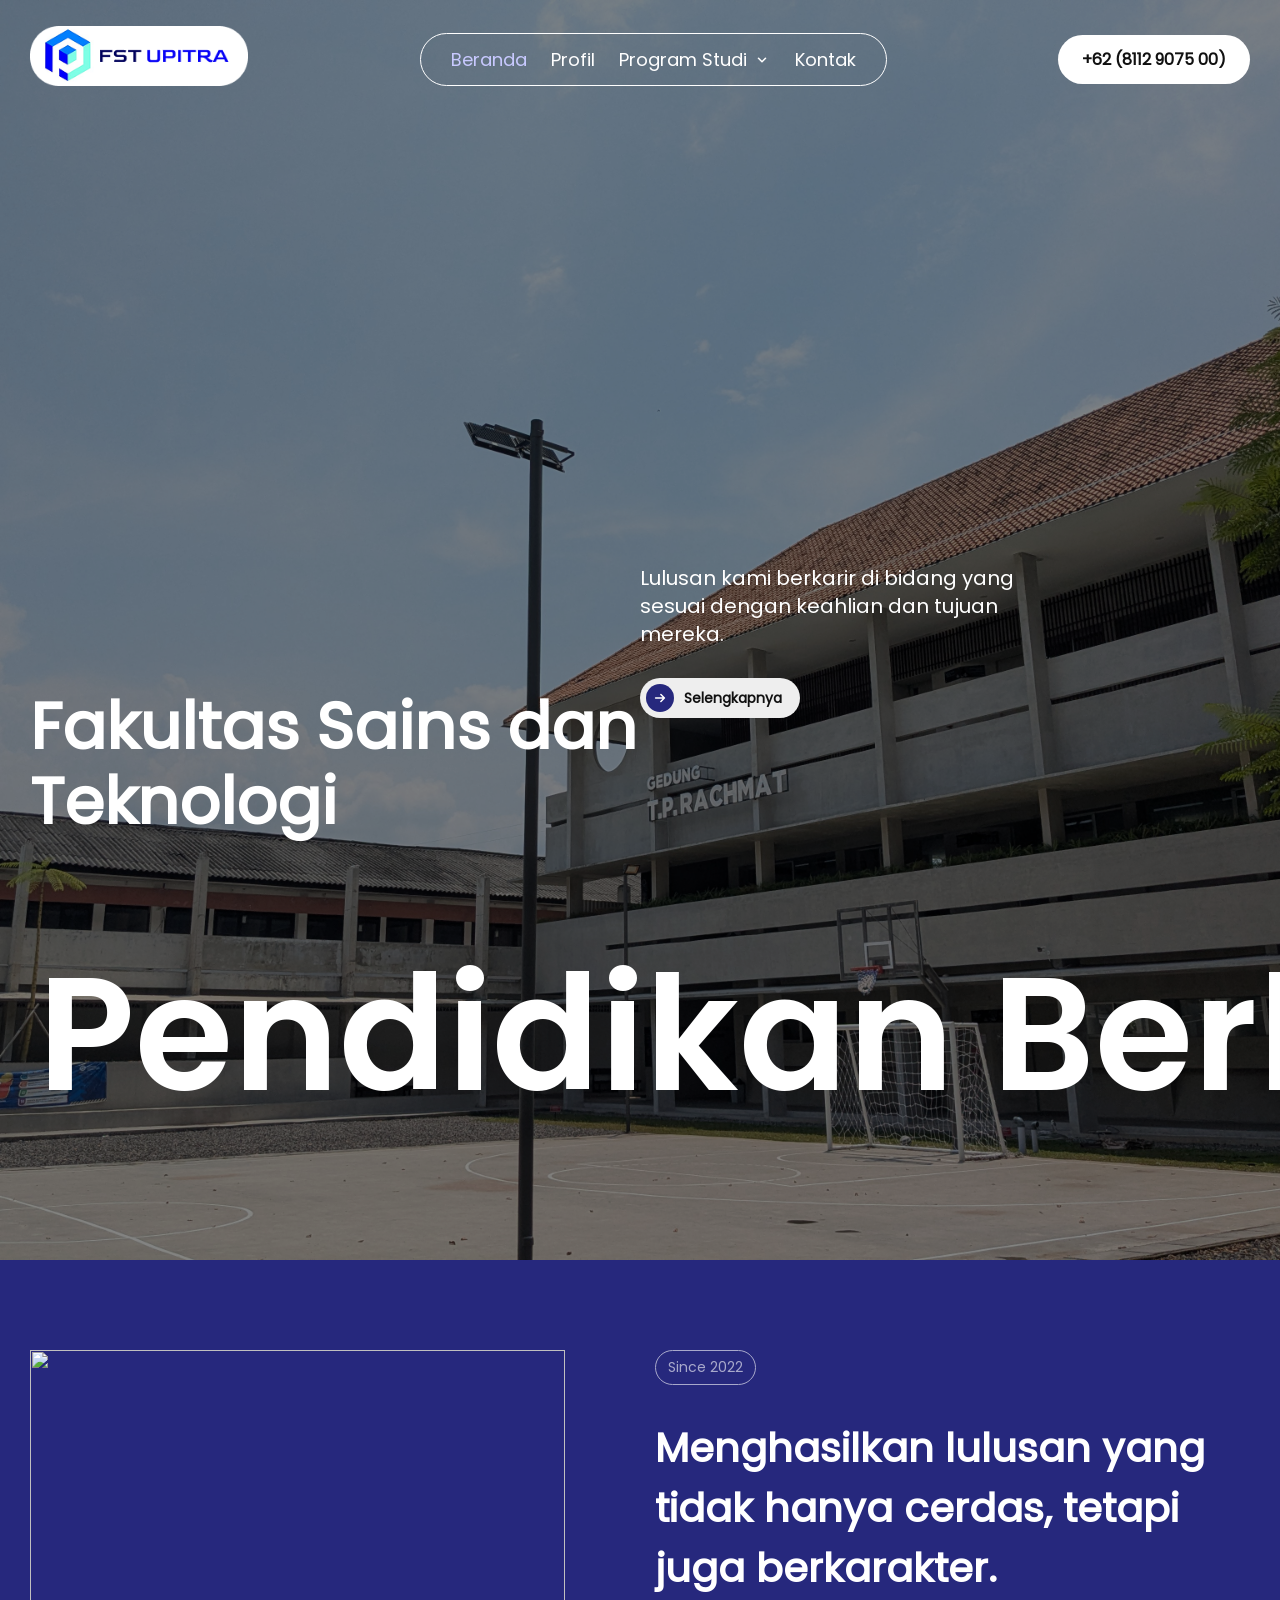
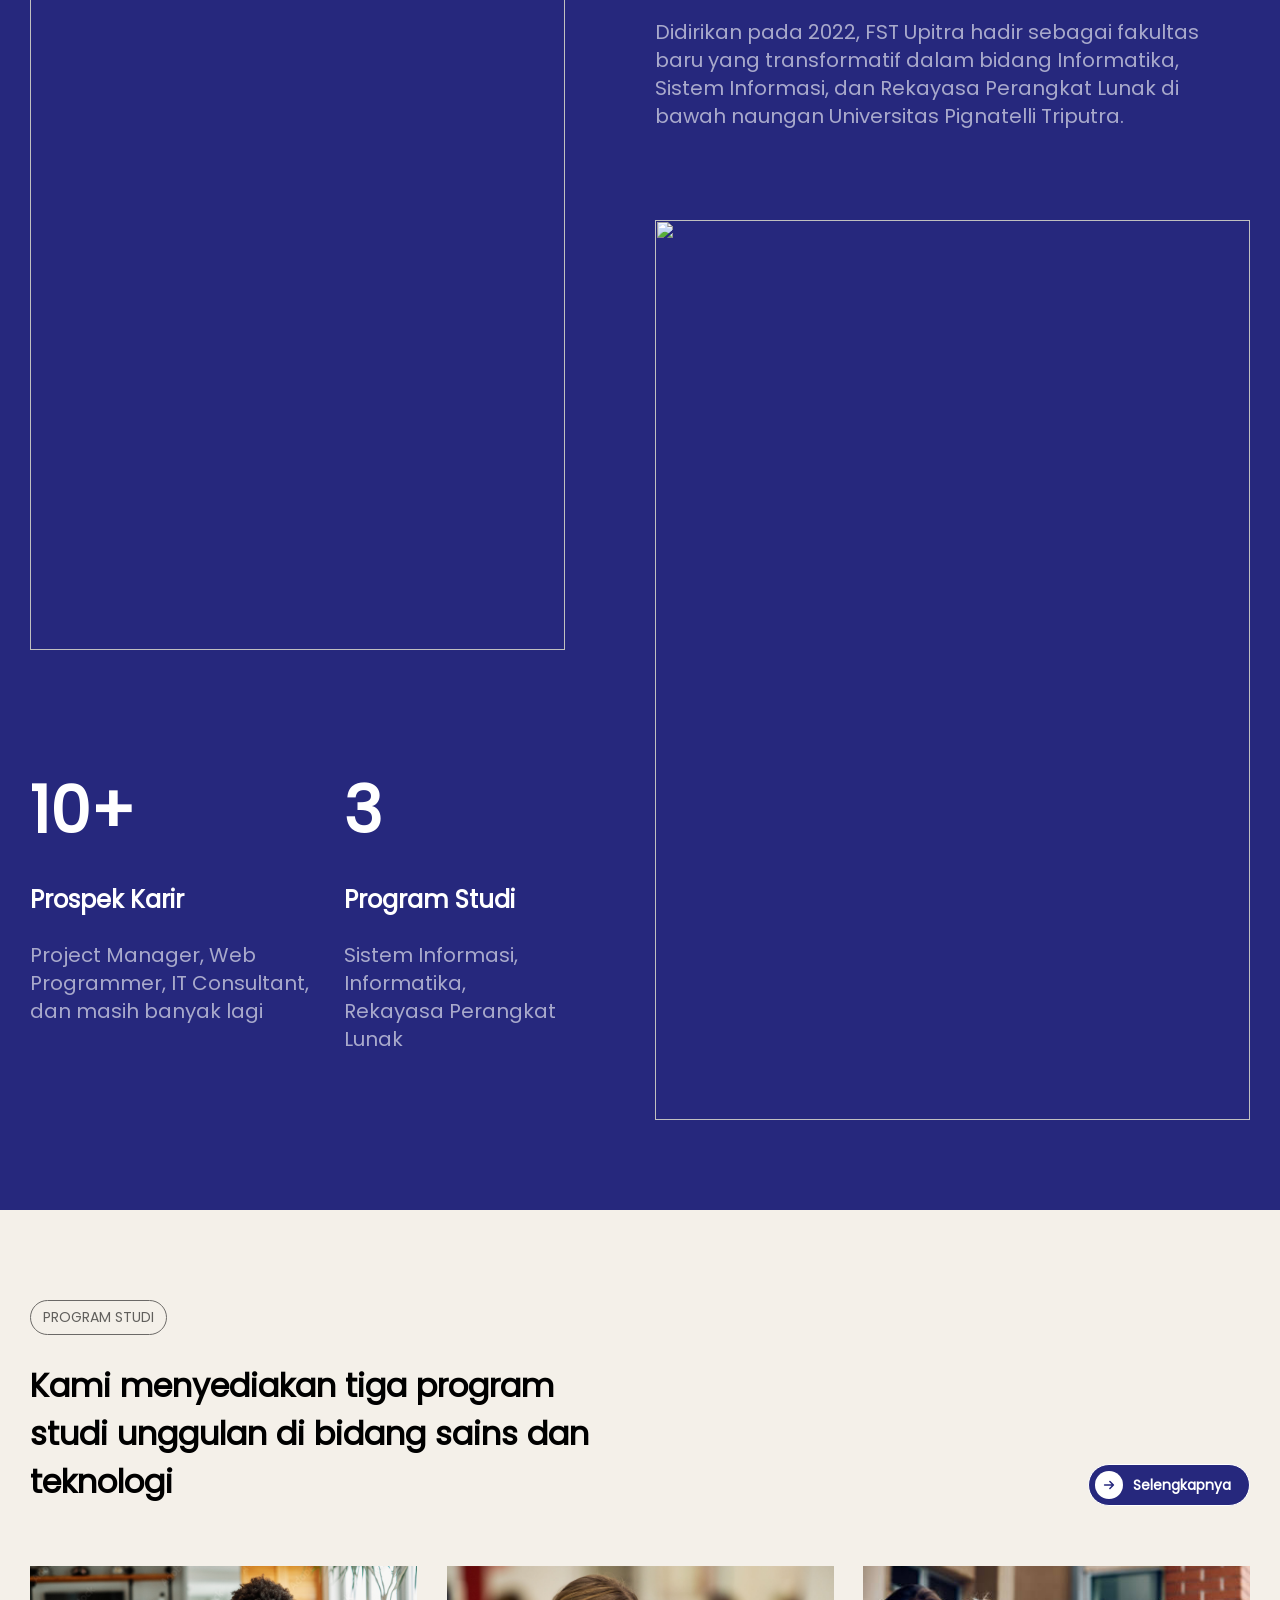
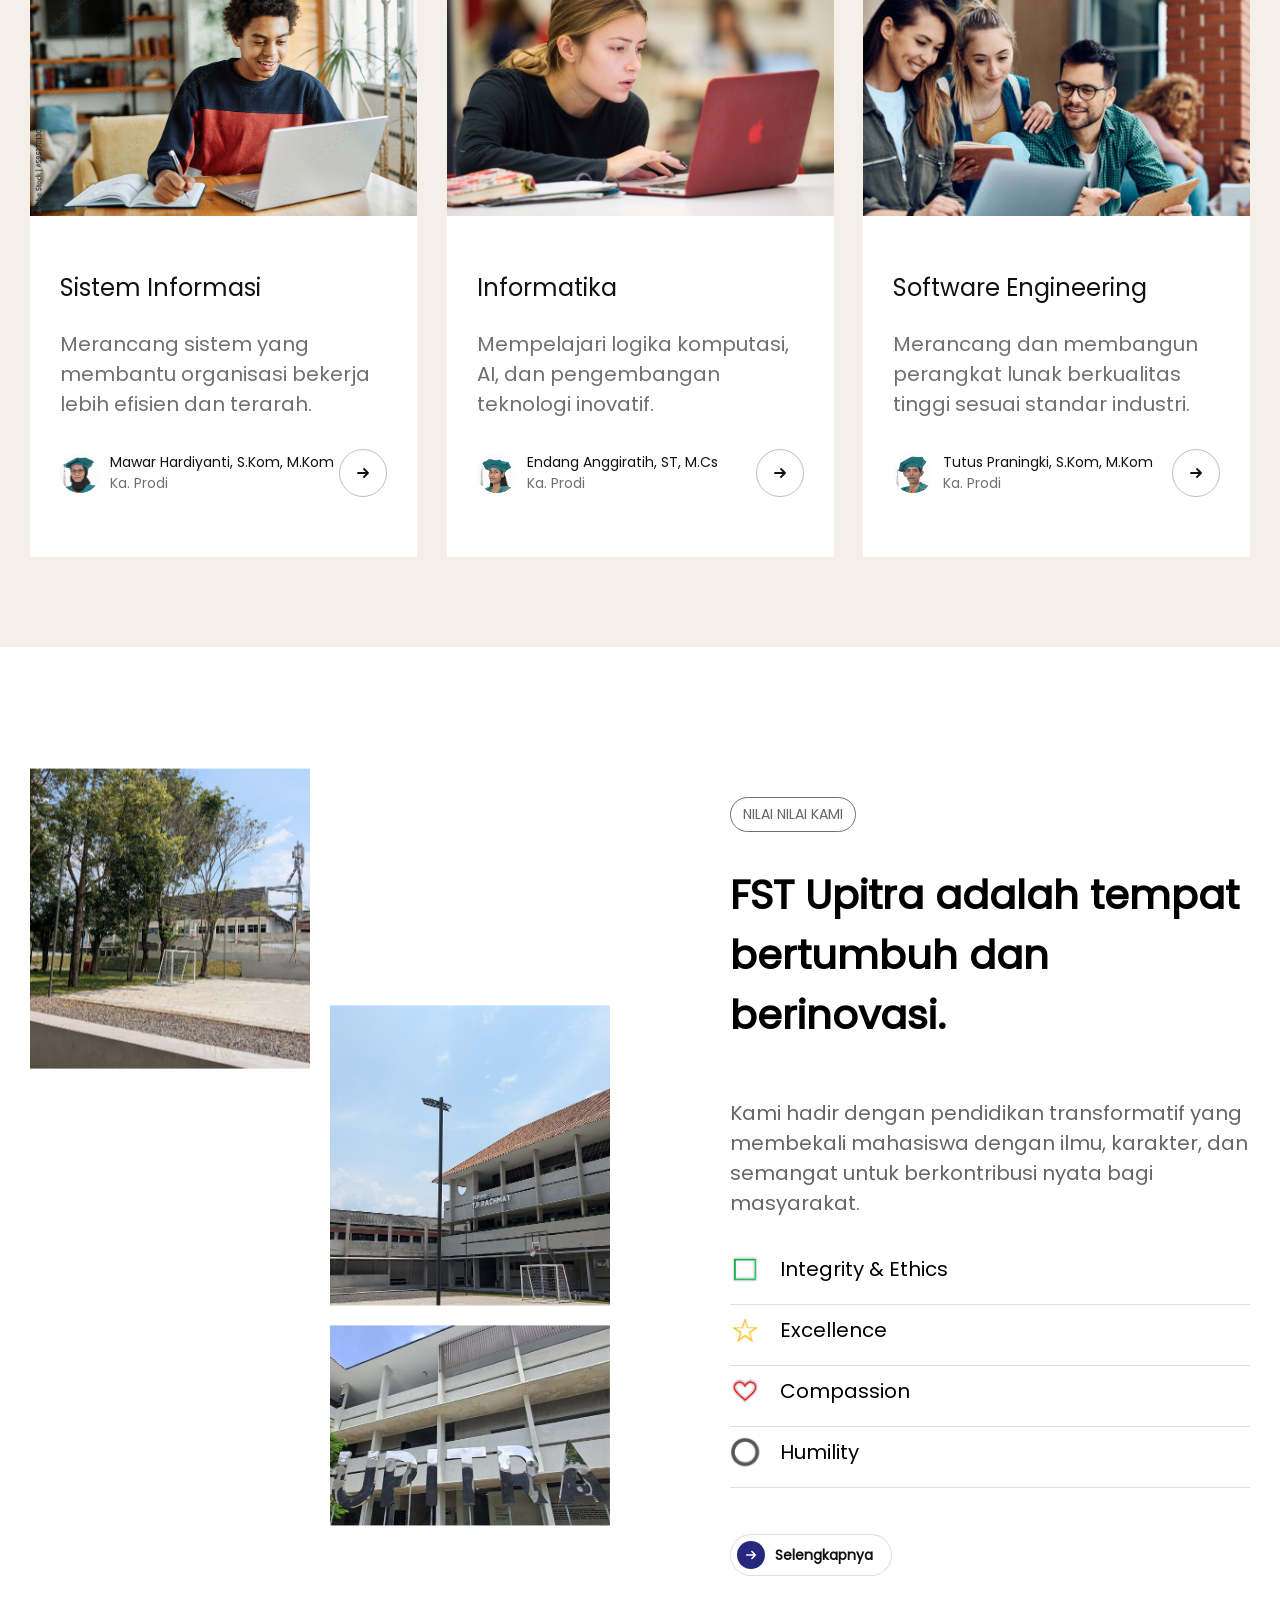
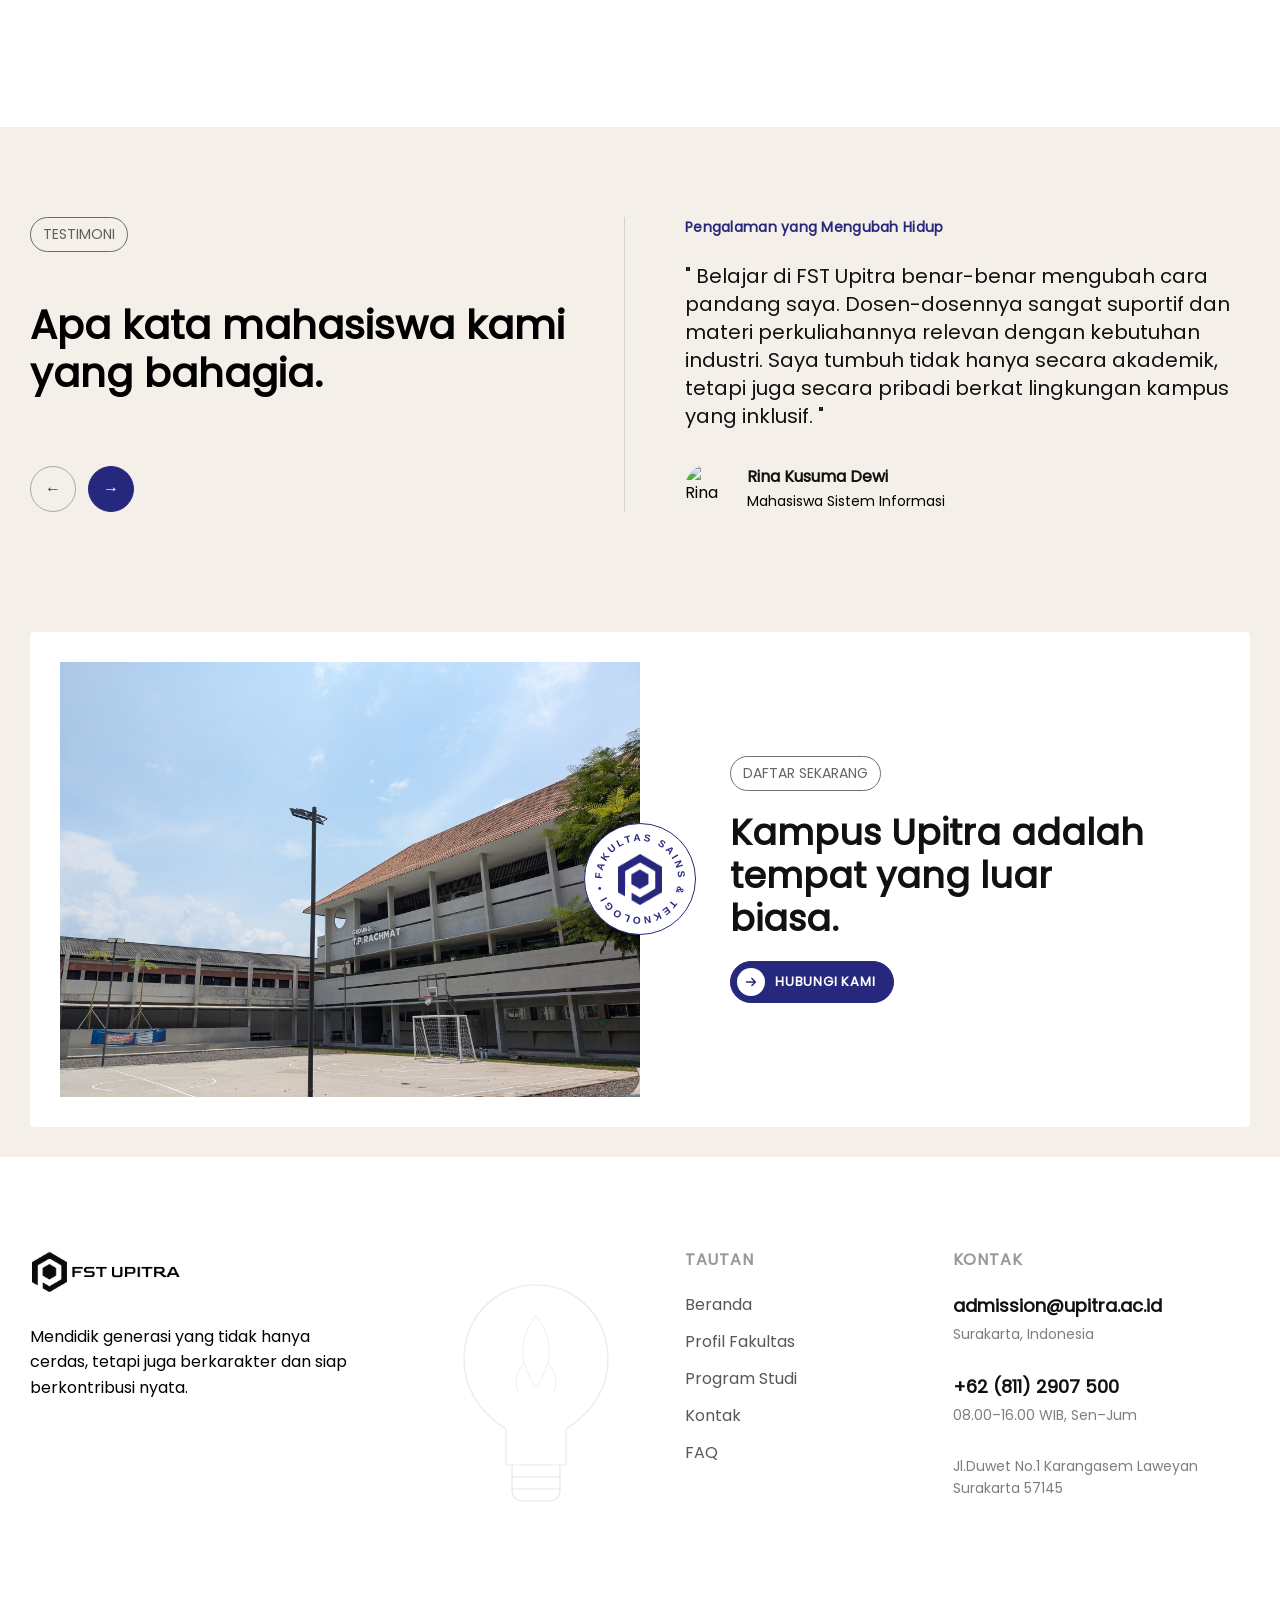
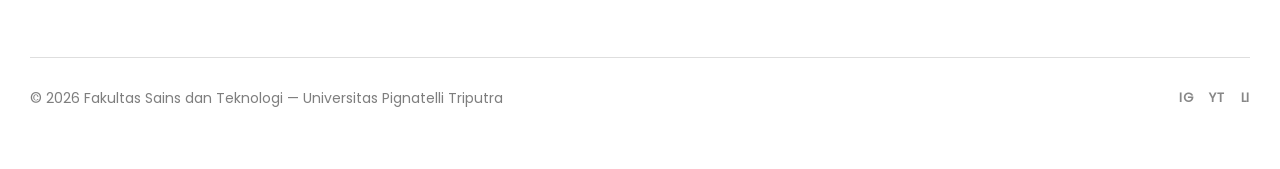
==== index.html @ 79e3d8eb "update" ====
<!DOCTYPE html>
<html lang="en">

<head>
    <meta charset="UTF-8">
    <meta name="viewport" content="width=device-width, initial-scale=1.0">
    <title>FST Upitra</title>
    <link rel="stylesheet" href="assets/css/global.css">
    <link rel="stylesheet" href="assets/css/index.css">
    <link rel="shortcut icon" href="assets/img/favicon.png" type="image/x-icon">
</head>

<body class="loading">

    <div id="loading-screen">
        <div class="spinning-badge">
            <svg class="badge-ring" viewBox="0 0 110 110" xmlns="http://www.w3.org/2000/svg">
                <defs>
                    <path id="badge-circle" d="M 55,55 m -38,0 a 38,38 0 1,1 76,0 a 38,38 0 1,1 -76,0" />
                </defs>
                <text font-size="10" font-family="Arial, sans-serif" fill="#26287d" letter-spacing="2.5"
                    font-weight="600">
                    <textPath href="#badge-circle">FAKULTAS SAINS & TEKNOLOGI &bull;</textPath>
                </text>
            </svg>
            <div class="badge-center">
                <div class="badge-logo">
                    <img src="assets/img/logo-brand.png" alt="" class="badge-img">
                </div>
            </div>
        </div>
    </div>

    <nav>
        <a href="index.html"><img src="assets/img/logo-header.png" alt="FST Upitra Logo"></a>
        <ul class="nav-links">
            <li><a href="index.html" class="active">Beranda</a></li>
            <li><a href="pages/profil.html">Profil</a></li>
            <li class="nav-dropdown">
                <a href="pages/prodi.html">Program Studi</a>
                <span class="nav-chevron">
                    <svg viewBox="0 0 16 16" fill="none">
                        <path d="M4 6l4 4 4-4" stroke="currentColor" stroke-width="1.8" stroke-linecap="round"
                            stroke-linejoin="round" />
                    </svg>
                </span>
                <div class="nav-dropdown-menu">
                    <a href="pages/prodi/si.html">Sistem Informasi</a>
                    <a href="pages/prodi/informatika.html">Informatika</a>
                    <a href="pages/prodi/rpl.html">Rekayasa Perangkat Lunak</a>
                </div>
            </li>
            <li><a href="pages/kontak.html">Kontak</a></li>
        </ul>
        <a href="tel:+628112907500" class="kontak nav-kontak">+62 (8112 9075 00)</a>
        <button class="nav-hamburger" id="navHamburger" aria-label="Open menu">
            <span></span>
            <span></span>
            <span></span>
        </button>
    </nav>

    <div class="mobile-menu" id="mobileMenu">
        <div class="mobile-menu-header">
            <img src="assets/img/logo-header.png" alt="" class="mobile-menu-logo">
            <button class="mobile-menu-close" id="mobileMenuClose" aria-label="Close menu">
                <svg viewBox="0 0 24 24" fill="none" width="20" height="20">
                    <path d="M6 6l12 12M6 18L18 6" stroke="currentColor" stroke-width="2" stroke-linecap="round" />
                </svg>
            </button>
        </div>
        <ul class="mobile-menu-links">
            <li><a href="index.html">HOME</a></li>
            <li><a href="pages/profil.html">PROFIL</a></li>
            <li class="mobile-dropdown">
                <button class="mobile-dropdown-btn" id="mobileDropdownBtn">
                    PROGRAM STUDI
                    <svg viewBox="0 0 16 16" fill="none" width="14" height="14" class="mobile-chevron">
                        <path d="M4 6l4 4 4-4" stroke="currentColor" stroke-width="1.8" stroke-linecap="round"
                            stroke-linejoin="round" />
                    </svg>
                </button>
                <ul class="mobile-submenu" id="mobileSubmenu">
                    <li><a href="pages/prodi/si.html">Sistem Informasi</a></li>
                    <li><a href="pages/prodi/informatika.html">Informatika</a></li>
                    <li><a href="pages/prodi/rpl.html">Rekayasa Perangkat Lunak</a></li>
                </ul>
            </li>
            <li><a href="pages/kontak.html">KONTAK</a></li>
        </ul>
        <a href="tel:+628112907500" class="mobile-menu-kontak">+62 (8112 9075 00)</a>
    </div>

    <div class="mobile-menu-overlay" id="mobileMenuOverlay"></div>

    <main>
        <section id="jumbotron">
            <div class="bg-jumbotron">
                <div class="bg-layer">
                    <div class="content-jumbotron">
                        <div class="hero-1">
                            <div>
                                Fakultas
                                Sains dan
                                Teknologi
                            </div>
                            <div>
                                Lulusan kami berkarir di bidang yang sesuai dengan keahlian dan tujuan mereka.
                                <br>
                                <a href="pages/profil.html" class="a-button">
                                    <span class="btn-arrow-wrap">
                                        <svg class="arrow-main" viewBox="0 0 16 16" fill="none">
                                            <path d="M3 8h10M9 4l4 4-4 4" stroke="white" stroke-width="1.8"
                                                stroke-linecap="round" stroke-linejoin="round" />
                                        </svg>
                                        <svg class="arrow-ghost" viewBox="0 0 16 16" fill="none">
                                            <path d="M3 8h10M9 4l4 4-4 4" stroke="white" stroke-width="1.8"
                                                stroke-linecap="round" stroke-linejoin="round" />
                                        </svg>
                                    </span>
                                    Selengkapnya
                                </a>
                            </div>
                        </div>
                        <div class="hero-2">
                            <div class="marquee" id="marqueeEl">
                                <div class="track" id="marqueeTrack">
                                    <span class="marquee-content">&nbsp;Pendidikan Berkualitas untuk Masa Depan yang
                                        Lebih Cerah &nbsp;&bull;&nbsp; Pendidikan Berkualitas untuk Masa Depan yang
                                        Lebih Cerah &nbsp;&bull;&nbsp; Pendidikan Berkualitas untuk Masa Depan yang
                                        Lebih Cerah &nbsp;&bull;&nbsp; Pendidikan Berkualitas untuk Masa Depan yang
                                        Lebih Cerah &nbsp;&bull;&nbsp;</span>
                                    <span class="marquee-content" aria-hidden="true">&nbsp;Pendidikan Berkualitas untuk
                                        Masa Depan yang Lebih Cerah &nbsp;&bull;&nbsp; Pendidikan Berkualitas untuk Masa
                                        Depan yang Lebih Cerah &nbsp;&bull;&nbsp; Pendidikan Berkualitas untuk Masa
                                        Depan yang Lebih Cerah &nbsp;&bull;&nbsp; Pendidikan Berkualitas untuk Masa
                                        Depan yang Lebih Cerah &nbsp;&bull;&nbsp;</span>
                                </div>
                            </div>
                        </div>
                    </div>
                </div>
            </div>
        </section>

        <section id="pengantar">
            <div class="p-r-1">
                <div class="p-c-1">
                    <div class="p-c-1-img-container scroll-zoom-wrap">
                        <img src="assets/img/upitra4.jpg" alt="" class="scroll-zoom-img">
                    </div>
                    <div class="p-c-1-text-container">
                        <div>
                            <h2 class="char-line" data-text="10+">10+</h2>
                            <h3>Prospek Karir</h3>
                            <p>
                                Project Manager, Web Programmer, IT Consultant, dan masih banyak lagi
                            </p>
                        </div>
                        <div>
                            <h2 class="char-line" data-text="3">3</h2>
                            <h3>Program Studi</h3>
                            <p>
                                Sistem Informasi, Informatika, Rekayasa Perangkat Lunak
                            </p>
                        </div>
                    </div>
                </div>
                <div class="p-c-2">
                    <div>
                        Since 2022
                    </div>
                    <h2>
                        Menghasilkan lulusan yang tidak hanya cerdas, tetapi juga berkarakter.
                    </h2>
                    <p>
                        Didirikan pada 2022, FST Upitra hadir sebagai fakultas baru yang transformatif dalam bidang
                        Informatika, Sistem Informasi, dan Rekayasa Perangkat Lunak di bawah naungan Universitas
                        Pignatelli Triputra.
                    </p>
                    <div class="p-c-2-img-container scroll-zoom-wrap">
                        <img src="assets/img/upitra3.jpg" alt="" class="scroll-zoom-img">
                    </div>
                </div>
            </div>
        </section>

        <section id="prodi">
            <div class="rounded">PROGRAM STUDI</div>
            <div class="p-r-1">
                <div class="p-r-1-left">
                    <h2>Kami menyediakan tiga program studi unggulan di bidang sains dan teknologi</h2>
                </div>
                <div class="p-r-1-right">
                    <a href="pages/prodi.html" class="a-button">
                        <span class="btn-arrow-wrap">
                            <svg class="arrow-main" viewBox="0 0 16 16" fill="none">
                                <path d="M3 8h10M9 4l4 4-4 4" stroke="white" stroke-width="1.8" stroke-linecap="round"
                                    stroke-linejoin="round" />
                            </svg>
                            <svg class="arrow-ghost" viewBox="0 0 16 16" fill="none">
                                <path d="M3 8h10M9 4l4 4-4 4" stroke="white" stroke-width="1.8" stroke-linecap="round"
                                    stroke-linejoin="round" />
                            </svg>
                        </span>
                        Selengkapnya
                    </a>
                </div>
            </div>
            <div class="p-r-2">
                <a href="pages/prodi/si.html" class="p-r-2-card">
                    <div class="img-container">
                        <img src="assets/img/si.jpg" alt="">
                    </div>
                    <div class="text-container">
                        <p>Sistem Informasi</p>
                        <p>Merancang sistem yang membantu organisasi bekerja lebih efisien dan terarah.</p>
                    </div>
                    <div class="kaprodi">
                        <div class="kaprodi-left">
                            <img src="assets/img/prodi_si 1.png" alt="">
                            <div>
                                <p>Mawar Hardiyanti, S.Kom, M.Kom</p>
                                <p>Ka. Prodi</p>
                            </div>
                        </div>
                        <div class="kaprodi-right">
                            <svg viewBox="0 0 16 16" fill="none" width="16" height="16">
                                <path d="M3 8h10M9 4l4 4-4 4" stroke="currentColor" stroke-width="1.8"
                                    stroke-linecap="round" stroke-linejoin="round" />
                            </svg>
                        </div>
                    </div>
                </a>
                <a href="pages/prodi/informatika.html" class="p-r-2-card">
                    <div class="img-container">
                        <img src="assets/img/informatika.jpg" alt="">
                    </div>
                    <div class="text-container">
                        <p>Informatika</p>
                        <p>Mempelajari logika komputasi, AI, dan pengembangan teknologi inovatif.</p>
                    </div>
                    <div class="kaprodi">
                        <div class="kaprodi-left">
                            <img src="assets/img/prodi_informatika 1.png" alt="">
                            <div>
                                <p>Endang Anggiratih, ST, M.Cs</p>
                                <p>Ka. Prodi</p>
                            </div>
                        </div>
                        <div class="kaprodi-right">
                            <svg viewBox="0 0 16 16" fill="none" width="16" height="16">
                                <path d="M3 8h10M9 4l4 4-4 4" stroke="currentColor" stroke-width="1.8"
                                    stroke-linecap="round" stroke-linejoin="round" />
                            </svg>
                        </div>
                    </div>
                </a>
                <a href="pages/prodi/rpl.html" class="p-r-2-card">
                    <div class="img-container">
                        <img src="assets/img/rpl.jpg" alt="">
                    </div>
                    <div class="text-container">
                        <p>Software Engineering</p>
                        <p>Merancang dan membangun perangkat lunak berkualitas tinggi sesuai standar industri.</p>
                    </div>
                    <div class="kaprodi">
                        <div class="kaprodi-left">
                            <img src="assets/img/prodi_rpl 1.png" alt="">
                            <div>
                                <p>Tutus Praningki, S.Kom, M.Kom</p>
                                <p>Ka. Prodi</p>
                            </div>
                        </div>
                        <div class="kaprodi-right">
                            <svg viewBox="0 0 16 16" fill="none" width="16" height="16">
                                <path d="M3 8h10M9 4l4 4-4 4" stroke="currentColor" stroke-width="1.8"
                                    stroke-linecap="round" stroke-linejoin="round" />
                            </svg>
                        </div>
                    </div>
                </a>
            </div>
        </section>

        <section id="nilai-nilai">
            <div class="n-n-1">
                <div class="n-n-1-left">
                    <div class="img-container scroll-zoom-wrap">
                        <img src="assets/img/nilai-kiri-1.png" alt="" class="scroll-zoom-img">
                    </div>
                </div>
                <div class="n-n-1-right">
                    <div class="img-container scroll-zoom-wrap">
                        <img src="assets/img/nilai-kanan-1.png" alt="" class="scroll-zoom-img">
                    </div>
                    <div class="img-container scroll-zoom-wrap">
                        <img src="assets/img/nilai-kanan-2.png" alt="" class="scroll-zoom-img">
                    </div>
                </div>
            </div>
            <div class="n-n-2">
                <div class="rounded">
                    NILAI NILAI KAMI
                </div>
                <h2>
                    FST Upitra adalah tempat bertumbuh dan berinovasi.
                </h2>
                <p>
                    Kami hadir dengan pendidikan transformatif yang membekali mahasiswa dengan ilmu, karakter, dan
                    semangat untuk berkontribusi nyata bagi masyarakat.
                </p>
                <ul>
                    <li>
                        <img src="assets/img/f-1.png" alt="">
                        Integrity &amp; Ethics
                    </li>
                    <li>
                        <img src="assets/img/f-2.png" alt="">
                        Excellence
                    </li>
                    <li>
                        <img src="assets/img/f-3.png" alt="">
                        Compassion
                    </li>
                    <li>
                        <img src="assets/img/f-4.png" alt="">
                        Humility
                    </li>
                </ul>
                <a href="#pengantar" class="a-button">
                    <span class="btn-arrow-wrap">
                        <svg class="arrow-main" viewBox="0 0 16 16" fill="none">
                            <path d="M3 8h10M9 4l4 4-4 4" stroke="white" stroke-width="1.8" stroke-linecap="round"
                                stroke-linejoin="round" />
                        </svg>
                        <svg class="arrow-ghost" viewBox="0 0 16 16" fill="none">
                            <path d="M3 8h10M9 4l4 4-4 4" stroke="white" stroke-width="1.8" stroke-linecap="round"
                                stroke-linejoin="round" />
                        </svg>
                    </span>
                    Selengkapnya
                </a>
            </div>
        </section>

        <section id="testimoni">
            <div class="t-r-1">
                <div class="t-left">
                    <div class="rounded">TESTIMONI</div>
                    <h2>Apa kata mahasiswa kami yang bahagia.</h2>
                    <div class="t-arrows">
                        <button class="t-arrow" onclick="tMove(-1)">&#8592;</button>
                        <button class="t-arrow t-arrow-filled" onclick="tMove(1)">&#8594;</button>
                    </div>
                </div>
                <div class="t-right">
                    <div class="t-viewport">
                        <div class="t-track" id="tTrack">
                            <div class="t-slide">
                                <p class="t-title">Pengalaman yang Mengubah Hidup</p>
                                <p class="t-quote">" Belajar di FST Upitra benar-benar mengubah cara pandang saya.
                                    Dosen-dosennya sangat suportif dan materi perkuliahannya relevan dengan kebutuhan
                                    industri. Saya tumbuh tidak hanya secara akademik, tetapi juga secara pribadi berkat
                                    lingkungan kampus yang inklusif. "</p>
                                <div class="t-author">
                                    <img class="t-avatar no-reveal"
                                        src="https://randomuser.me/api/portraits/women/44.jpg" alt="Rina Kusuma Dewi">
                                    <div>
                                        <p class="t-name">Rina Kusuma Dewi</p>
                                        <p class="t-role">Mahasiswa Sistem Informasi</p>
                                    </div>
                                </div>
                            </div>
                            <div class="t-slide">
                                <p class="t-title">Melampaui Ekspektasi</p>
                                <p class="t-quote">" Program studi Informatika di sini jauh melampaui ekspektasi saya.
                                    Setiap mata kuliah dirancang dengan matang, dan para dosen benar-benar peduli dengan
                                    perkembangan mahasiswa. Saya lulus dengan bekal ilmu dan kepercayaan diri yang kuat.
                                    "</p>
                                <div class="t-author">
                                    <img class="t-avatar no-reveal"
                                        src="https://randomuser.me/api/portraits/women/32.jpg" alt="Bagus Prasetyo">
                                    <div>
                                        <p class="t-name">Bagus Prasetyo</p>
                                        <p class="t-role">Mahasiswa Informatika</p>
                                    </div>
                                </div>
                            </div>
                            <div class="t-slide">
                                <p class="t-title">Komunitas yang Luar Biasa</p>
                                <p class="t-quote">" Yang membuat FST Upitra istimewa adalah komunitasnya. Koneksi yang
                                    saya bangun bersama rekan dan dosen sangat berharga. Lebih dari sekadar tempat
                                    belajar, ini adalah tempat saya benar-benar bertumbuh dan berkembang. "</p>
                                <div class="t-author">
                                    <img class="t-avatar no-reveal"
                                        src="https://randomuser.me/api/portraits/women/68.jpg" alt="Sari Indah Lestari">
                                    <div>
                                        <p class="t-name">Sari Indah Lestari</p>
                                        <p class="t-role">Mahasiswa Rekayasa Perangkat Lunak</p>
                                    </div>
                                </div>
                            </div>
                        </div>
                    </div>
                </div>
            </div>
        </section>

        <section id="contact-card">
            <div class="cc-inner">
                <div class="cc-image scroll-zoom-wrap">
                    <img src="assets/img/upitra1.jpg" alt="Campus" class="scroll-zoom-img">
                </div>

                <div class="spinning-badge">
                    <svg class="badge-ring" viewBox="0 0 110 110" xmlns="http://www.w3.org/2000/svg">
                        <defs>
                            <path id="badge-circle" d="M 55,55 m -38,0 a 38,38 0 1,1 76,0 a 38,38 0 1,1 -76,0" />
                        </defs>
                        <text font-size="10" font-family="Arial, sans-serif" fill="#26287d" letter-spacing="2.5"
                            font-weight="600">
                            <textPath href="#badge-circle">FAKULTAS SAINS & TEKNOLOGI &bull;</textPath>
                        </text>
                    </svg>
                    <div class="badge-center">
                        <div class="badge-logo">
                            <img src="assets/img/logo-brand.png" alt="" class="badge-img">
                        </div>
                    </div>
                </div>

                <div class="cc-content">
                    <div class="rounded">DAFTAR SEKARANG</div>
                    <h2>Kampus Upitra adalah tempat yang luar biasa.</h2>
                    <a href="pages/kontak.html" class="a-button cc-cta">
                        <span class="btn-arrow-wrap">
                            <svg class="arrow-main" viewBox="0 0 16 16" fill="none">
                                <path d="M3 8h10M9 4l4 4-4 4" stroke="white" stroke-width="1.8" stroke-linecap="round"
                                    stroke-linejoin="round" />
                            </svg>
                            <svg class="arrow-ghost" viewBox="0 0 16 16" fill="none">
                                <path d="M3 8h10M9 4l4 4-4 4" stroke="white" stroke-width="1.8" stroke-linecap="round"
                                    stroke-linejoin="round" />
                            </svg>
                        </span>
                        HUBUNGI KAMI
                    </a>
                </div>
            </div>
        </section>

    </main>

    <footer>
        <div class="f-top">
            <div class="f-col-1">
                <div class="f-logo">
                    <img src="assets/img/logo-footer.png" alt="FST Upitra">
                </div>
                <p class="f-tagline">Mendidik generasi yang tidak hanya cerdas, tetapi juga berkarakter dan siap
                    berkontribusi nyata.</p>
            </div>
            <div class="f-col-2">
                <svg viewBox="0 0 300 500" fill="none" xmlns="http://www.w3.org/2000/svg" class="f-bulb">
                    <path
                        d="M150 30 C80 30 30 85 30 155 C30 205 60 245 100 270 L100 330 L200 330 L200 270 C240 245 270 205 270 155 C270 85 220 30 150 30 Z"
                        stroke="rgba(0,0,0,0.12)" stroke-width="2" fill="none" />
                    <path d="M110 330 L110 370 Q110 390 130 390 L170 390 Q190 390 190 370 L190 330"
                        stroke="rgba(0,0,0,0.12)" stroke-width="2" fill="none" />
                    <line x1="110" y1="350" x2="190" y2="350" stroke="rgba(0,0,0,0.12)" stroke-width="2" />
                    <line x1="110" y1="370" x2="190" y2="370" stroke="rgba(0,0,0,0.12)" stroke-width="2" />
                    <path d="M150 80 Q120 120 130 160 Q140 190 150 200 Q160 190 170 160 Q180 120 150 80Z"
                        stroke="rgba(0,0,0,0.1)" stroke-width="1.5" fill="none" />
                    <path d="M130 160 Q110 180 120 210" stroke="rgba(0,0,0,0.1)" stroke-width="1.5" fill="none" />
                    <path d="M170 160 Q190 180 180 210" stroke="rgba(0,0,0,0.1)" stroke-width="1.5" fill="none" />
                </svg>
            </div>
            <div class="f-col-3">
                <p class="f-col-title">Tautan</p>
                <ul class="f-links">
                    <li><a href="index.html">Beranda</a></li>
                    <li><a href="pages/profil.html">Profil Fakultas</a></li>
                    <li><a href="pages/prodi.html">Program Studi</a></li>
                    <li><a href="pages/kontak.html">Kontak</a></li>
                    <li><a href="#">FAQ</a></li>
                </ul>
            </div>
            <div class="f-col-4">
                <p class="f-col-title">Kontak</p>
                <div class="f-contact-block">
                    <a href="mailto:admission@upitra.ac.id" class="f-email">admission@upitra.ac.id</a>
                    <p class="f-contact-sub">Surakarta, Indonesia</p>
                </div>
                <div class="f-contact-block">
                    <a href="tel:+628112907500" class="f-phone">+62 (811) 2907 500</a>
                    <p class="f-contact-sub">08.00–16.00 WIB, Sen–Jum</p>
                </div>
                <div class="f-contact-block">
                    <p class="f-contact-sub">Jl.Duwet No.1 Karangasem Laweyan Surakarta 57145</p>
                </div>
            </div>
        </div>
        <div class="f-bottom">
            <p>&copy; 2026 Fakultas Sains dan Teknologi &mdash; Universitas Pignatelli Triputra</p>
            <div class="f-socials">
                <a href="#">IG</a>
                <a href="#">YT</a>
                <a href="#">LI</a>
            </div>
        </div>
    </footer>

    <script src="assets/js/script.js"></script>
</body>

</html>
---- assets/css/global.css ----
@font-face {
  font-family: "Poppins-Regular";
  src: url("../font/Poppins/Poppins-Regular.ttf") format("truetype");
}

@font-face {
  font-family: "Poppins-SemiBold";
  src: url("../font/Poppins/Poppins-SemiBold.ttf") format("truetype");
}

:root {
    --clr-brand:        #26287d;
    --clr-brand-light:  #c8c9ff;
    --clr-bg-cream:     #f4f0e9;
    --clr-white:        #ffffff;
    --clr-black:        #111111;
    --clr-border:       rgba(0, 0, 0, 0.131);
    --clr-border-white: rgba(255, 255, 255, 0.15);

    --radius-pill: 30px;
    --radius-card: 4px;

    --pad-page:    30px;
    --pad-section: 90px;

    --font-base: "Poppins-Regular";
    --font-semi: "Poppins-SemiBold";

    --transition-base:   0.25s ease;
    --transition-spring: 0.65s cubic-bezier(0.16, 1, 0.3, 1);

    --zoom-base: 1.00;
    --zoom-in:   1.12;
    
}

html {
    scroll-behavior: smooth;
}

body {
    margin: 0;
    padding: 0;
    font-family: var(--font-base);
}

body.loading {
    overflow: hidden;
}

#loading-screen {
    position: fixed;
    inset: 0;
    background: var(--clr-white);
    z-index: 9999;
    display: flex;
    align-items: center;
    justify-content: center;
    transition: opacity 0.5s ease;
}

#loading-screen.hidden {
    opacity: 0;
    pointer-events: none;
}

#loading-screen .ls-logo,
#loading-screen .ls-bar-wrap,
#loading-screen .ls-bar,
#loading-screen .ls-text {
    display: none;
}

#loading-screen .ls-spinner {
    position: absolute;
    inset: 0;
    animation: spin-badge 8s linear infinite;
    border-radius: 50%;
    background: var(--clr-white);
    border: 1px solid var(--clr-brand);
}

#loading-screen .ls-spinner-center {
    position: absolute;
    inset: 0;
    display: flex;
    align-items: center;
    justify-content: center;
}

#loading-screen .ls-spinner-logo {
    width: 54px;
    height: 54px;
    border-radius: 50%;
    display: flex;
    align-items: center;
    justify-content: center;
    color: var(--clr-white);
    font-family: var(--font-semi);
    font-size: 11px;
    letter-spacing: 0.04em;
    text-align: center;
    line-height: 1.3;
}

.scroll-zoom-wrap {
    overflow: hidden;
    position: relative;
}

.scroll-zoom-wrap .scroll-zoom-img {
    width: 100%;
    height: 100%;
    object-fit: cover;
    transform: scale(var(--zoom-base));
    transform-origin: center center;
    transition: transform 0.1s linear;
    will-change: transform;
    display: block;
}

nav {
    display: flex;
    justify-content: space-between;
    align-items: center;
    padding: 15px var(--pad-page);
    position: absolute;
    width: calc(100% - 60px);
    z-index: 100;
}

nav img {
    height: 60px;
}

nav ul {
    display: flex;
    list-style: none;
    gap: 24px;
    padding: 12px var(--pad-page);
    font-size: 18px;
    border-radius: var(--radius-pill);
    border: 1px solid var(--clr-white);
    color: var(--clr-white);
    justify-content: space-between;
}

nav ul li {
    cursor: pointer;
}

nav ul li a {
    color: inherit;
    text-decoration: none;
    transition: color var(--transition-base);
}

nav ul li a:hover,
nav ul li a.active {
    color: var(--clr-brand-light);
}

nav ul li:hover {
    color: var(--clr-brand-light);
    transition: color var(--transition-base);
}

nav .kontak {
    color: var(--clr-black);
    font-weight: bold;
    text-decoration: none;
    background-color: var(--clr-white);
    padding: 12px 24px;
    border-radius: var(--radius-pill);
}

nav ul li.nav-dropdown {
    position: relative;
    display: flex;
    align-items: center;
    gap: 6px;
    cursor: pointer;
}

nav ul li.nav-dropdown::after {
    content: '';
    position: absolute;
    top: 100%;
    left: 0;
    width: 100%;
    height: 20px;
}

nav ul li.nav-dropdown:hover .nav-chevron {
    transform: rotate(180deg);
}

nav ul li.nav-dropdown:hover .nav-dropdown-menu {
    opacity: 1;
    pointer-events: all;
    transform: translateX(-50%) translateY(0);
}

.nav-chevron {
    width: 18px;
    height: 18px;
    display: flex;
    align-items: center;
    justify-content: center;
    transition: transform 0.3s cubic-bezier(0.16, 1, 0.3, 1);
}

.nav-chevron svg {
    width: 14px;
    height: 14px;
}

.nav-dropdown-menu {
    position: absolute;
    top: calc(100% + 16px);
    left: 50%;
    transform: translateX(-50%) translateY(8px);
    background: var(--clr-brand);
    padding: 8px;
    min-width: 220px;
    display: flex;
    flex-direction: column;
    gap: 2px;
    opacity: 0;
    pointer-events: none;
    transition: opacity var(--transition-base), transform 0.3s cubic-bezier(0.16, 1, 0.3, 1);
}

.nav-dropdown-menu a {
    display: block;
    padding: 10px 16px;
    color: var(--clr-white);
    text-decoration: none;
    font-size: 14px;
    transition: color var(--transition-base);
    white-space: nowrap;
}

.nav-dropdown-menu a:hover {
    color: var(--clr-brand-light);
}

.nav-hamburger {
    display: none;
    flex-direction: column;
    justify-content: center;
    align-items: center;
    gap: 5px;
    width: 44px;
    height: 44px;
    background: transparent;
    border: none;
    border-radius: 50%;
    cursor: pointer;
    padding: 0;
}

.nav-hamburger span {
    display: block;
    width: 18px;
    height: 1.5px;
    background: var(--clr-white);
    border-radius: 2px;
    transition: all 0.3s ease;
}

.mobile-menu {
    position: fixed;
    top: 16px;
    left: 16px;
    width: 335px;
    background: var(--clr-brand);
    z-index: 1000;
    padding: 20px;
    transform: translateY(-20px);
    opacity: 0;
    pointer-events: none;
    transition: opacity 0.3s cubic-bezier(0.16, 1, 0.3, 1), transform 0.3s cubic-bezier(0.16, 1, 0.3, 1);
}

.mobile-menu.open {
    opacity: 1;
    pointer-events: all;
    transform: translateY(0);
}

.mobile-menu-header {
    display: flex;
    justify-content: space-between;
    align-items: center;
    margin-bottom: 24px;
}

.mobile-menu-logo {
    display: none;
}

.mobile-menu-close {
    height: 32px;
    border-radius: 50%;
    background: transparent;
    border: none;
    display: flex;
    align-items: center;
    justify-content: center;
    cursor: pointer;
    color: var(--clr-white);
    padding: 0;
    transition: background var(--transition-base);
}

.mobile-menu-close:hover {
    background: rgba(255, 255, 255, 0.25);
}

.mobile-menu-links {
    list-style: none;
    padding: 0;
    margin: 0 0 24px 0;
    display: flex;
    flex-direction: column;
    gap: 2px;
}

.mobile-menu-links li a {
    display: block;
    color: var(--clr-white);
    text-decoration: none;
    font-size: 15px;
    font-weight: 600;
    letter-spacing: 0.04em;
    padding: 10px 0;
    border-bottom: 1px solid var(--clr-border-white);
    transition: color var(--transition-base);
}

.mobile-menu-links li a:hover {
    color: var(--clr-brand-light);
}

.mobile-menu-links li:last-child a {
    border-bottom: none;
}

.mobile-dropdown {
    border-bottom: 1px solid var(--clr-border-white);
}

.mobile-dropdown.open .mobile-chevron {
    transform: rotate(180deg);
}

.mobile-dropdown-btn {
    display: flex;
    align-items: center;
    justify-content: space-between;
    width: 100%;
    background: none;
    border: none;
    color: var(--clr-white);
    font-size: 15px;
    font-weight: 600;
    letter-spacing: 0.04em;
    padding: 10px 0;
    cursor: pointer;
    font-family: var(--font-base);
}

.mobile-chevron {
    transition: transform 0.3s ease;
}

.mobile-submenu {
    list-style: none;
    padding: 0 0 8px 12px;
    margin: 0;
    display: none;
    flex-direction: column;
    gap: 2px;
}

.mobile-submenu.open {
    display: flex;
}

.mobile-submenu li a {
    display: block;
    color: rgba(255, 255, 255, 0.75);
    text-decoration: none;
    font-size: 13px;
    padding: 6px 0;
    transition: color var(--transition-base);
}

.mobile-submenu li a:hover {
    color: var(--clr-brand-light);
}

.mobile-menu-kontak {
    display: block;
    background: var(--clr-white);
    color: var(--clr-brand);
    text-decoration: none;
    font-weight: 700;
    font-size: 13px;
    padding: 10px 18px;
    border-radius: var(--radius-pill);
    text-align: center;
    transition: background var(--transition-base);
}

.mobile-menu-kontak:hover {
    background: var(--clr-brand-light);
}

.mobile-menu-overlay {
    display: none;
    position: fixed;
    inset: 0;
    background: rgba(0, 0, 0, 0.4);
    z-index: 999;
}

.mobile-menu-overlay.open {
    display: block;
}

.a-button {
    width: fit-content;
    color: var(--clr-black);
    font-weight: bold;
    text-decoration: none;
    background-color: #eeeeee;
    font-size: 14px;
    padding: 6px 18px 6px 6px;
    border-radius: var(--radius-pill);
    display: inline-flex;
    align-items: center;
    gap: 10px;
    overflow: hidden;
}

.a-button .btn-arrow-wrap {
    width: 28px;
    height: 28px;
    border-radius: 50%;
    background-color: var(--clr-brand);
    display: flex;
    align-items: center;
    justify-content: center;
    overflow: hidden;
    position: relative;
    flex-shrink: 0;
}

.a-button .btn-arrow-wrap svg {
    position: absolute;
    width: 14px;
    height: 14px;
    transition: transform 1s cubic-bezier(0.16, 1, 0.3, 1), opacity var(--transition-base);
}

.a-button .btn-arrow-wrap .arrow-main { transform: translateX(0); opacity: 1; }
.a-button .btn-arrow-wrap .arrow-ghost { transform: translateX(-120%); opacity: 0; }

.a-button:hover .btn-arrow-wrap .arrow-main { transform: translateX(120%); opacity: 0; }
.a-button:hover .btn-arrow-wrap .arrow-ghost { transform: translateX(0); opacity: 1; }

.rounded {
    font-size: 14px;
    border: 1px solid var(--clr-black);
    width: fit-content;
    padding: 6px 12px;
    border-radius: var(--radius-pill);
    --sr-opacity: 0.6;
}

.spinning-badge {
    position: absolute;
    left: 50%;
    top: 50%;
    transform: translate(-50%, -50%);
    width: 110px;
    height: 110px;
    z-index: 10;
    pointer-events: none;
    border-radius: 50%;
    background: var(--clr-white);
    border: 1px solid var(--clr-brand);
    display: flex;
    align-items: center;
    justify-content: center;
}

.spinning-badge .badge-ring {
    position: absolute;
    inset: 0;
    animation: spin-badge 12s linear infinite;
}

.spinning-badge .badge-center {
    position: absolute;
    inset: 0;
    display: flex;
    align-items: center;
    justify-content: center;
}

.spinning-badge .badge-logo {
    width: 44px;
    height: 44px;
    border-radius: 50%;
    display: flex;
    align-items: center;
    justify-content: center;
    color: var(--clr-white);
    font-family: var(--font-semi);
    font-size: 11px;
    letter-spacing: 0.04em;
    text-align: center;
    line-height: 1.2;
}

.spinning-badge .badge-logo img {
    width: 100%;
}

@keyframes spin-badge {
    from { transform: rotate(0deg); }
    to   { transform: rotate(360deg); }
}

.sr {
    opacity: 0;
    transform: translateY(36px);
    transition: opacity 0.65s cubic-bezier(0.16, 1, 0.3, 1),
                transform 0.65s cubic-bezier(0.16, 1, 0.3, 1);
    will-change: transform, opacity;
}

.sr.sr-img {
    transform: translateY(48px) scale(0.97);
    transition: opacity 0.75s cubic-bezier(0.16, 1, 0.3, 1),
                transform 0.75s cubic-bezier(0.16, 1, 0.3, 1);
}

.sr.sr-card {
    transform: translateY(56px);
    transition: opacity 0.7s cubic-bezier(0.16, 1, 0.3, 1),
                transform 0.7s cubic-bezier(0.16, 1, 0.3, 1);
}

.sr.in-view {
    opacity: var(--sr-opacity, 1);
    transform: translateY(0) scale(1);
}

footer {
    width: calc(100vw - 60px);
    background-color: var(--clr-white);
    padding: var(--pad-page);
    padding-top: var(--pad-section);
}

footer .f-top {
    display: grid;
    grid-template-columns: 1.2fr 0.8fr 0.8fr 1fr;
    gap: var(--pad-page);
    padding-bottom: var(--pad-section);
    border-bottom: 1px solid var(--clr-border);
    align-items: start;
}

footer .f-logo img {
    height: 50px;
    margin-bottom: 20px;
}

footer .f-tagline {
    font-size: 16px;
    line-height: 160%;
    --sr-opacity: 0.6;
    margin: 0 0 40px 0;
    max-width: 320px;
}

footer .f-col-2 {
    display: flex;
    justify-content: center;
    align-items: center;
    padding-top: 20px;
}

footer .f-bulb {
    width: 180px;
    height: auto;
    opacity: 0.7;
}

footer .f-col-title {
    font-size: 16px;
    font-weight: 600;
    margin: 0 0 20px 0;
    opacity: 0.4;
    letter-spacing: 0.05em;
    text-transform: uppercase;
}

footer .f-links {
    list-style: none;
    padding: 0;
    margin: 0;
    display: flex;
    flex-direction: column;
    gap: 12px;
}

footer .f-links a {
    text-decoration: none;
    color: var(--clr-black);
    font-size: 16px;
    opacity: 0.7;
    transition: opacity var(--transition-base);
}

footer .f-links a:hover {
    opacity: 1;
}

footer .f-contact-block {
    margin-bottom: 28px;
}

footer .f-email,
footer .f-phone {
    display: block;
    text-decoration: none;
    color: var(--clr-black);
    font-size: 18px;
    font-weight: 600;
    margin-bottom: 4px;
}

footer .f-contact-sub {
    font-size: 14px;
    opacity: 0.5;
    margin: 0;
    line-height: 160%;
}

footer .f-bottom {
    display: flex;
    justify-content: space-between;
    align-items: center;
    padding-top: var(--pad-page);
    padding-bottom: var(--pad-page);
}

footer .f-bottom p {
    font-size: 14px;
    opacity: 0.5;
    margin: 0;
}

footer .f-socials {
    display: flex;
    gap: 16px;
}

footer .f-socials a {
    text-decoration: none;
    color: var(--clr-black);
    font-size: 13px;
    font-weight: 700;
    opacity: 0.5;
    letter-spacing: 0.05em;
    transition: opacity var(--transition-base);
}

footer .f-socials a:hover {
    opacity: 1;
}

@media (min-width: 769px) and (max-width: 1024px) {
    footer .f-top { grid-template-columns: 1fr 1fr; }
    footer .f-col-2 { display: none; }
}

@media (max-width: 768px) {
    nav {
        padding: 16px 20px;
        width: calc(100% - 40px);
    }

    nav img { height: 44px; }
    nav .nav-links { display: none; }
    nav .nav-kontak { display: none; }

    .nav-hamburger { display: flex; }

    .spinning-badge {
        width: 80px;
        height: 80px;
    }

    .spinning-badge .badge-logo {
        width: 32px;
        height: 32px;
    }

    footer {
        width: calc(100vw - 40px);
        padding: 20px;
        padding-top: 60px;
    }

    footer .f-top { grid-template-columns: 1fr; gap: 40px; padding-bottom: 40px; }
    footer .f-col-2 { display: none; }
    footer .f-tagline { font-size: 15px; margin-bottom: 24px; max-width: 100%; }
    footer .f-bottom { flex-direction: column; align-items: flex-start; gap: 16px; }
}
---- assets/css/index.css ----
@import url("global.css");

#jumbotron {
    width: 100vw;
    height: 140vh;
}

#jumbotron .bg-jumbotron {
    width: 100%;
    height: 100%;
    background-image: url("../img/upitra1.jpg");
    background-size: cover;
    background-position: center;
    background-repeat: no-repeat;
}

#jumbotron .bg-jumbotron .bg-layer {
    width: 100%;
    height: 100%;
    background-color: rgba(0, 0, 0, 0.483);
}

#jumbotron .bg-jumbotron .bg-layer .content-jumbotron {
    width: 100%;
    height: 100%;
}

#jumbotron .bg-jumbotron .bg-layer .content-jumbotron .hero-1 {
    height: 90vh;
    display: grid;
    padding: var(--pad-page);
    grid-template-columns: 1fr 1fr;
    align-items: end;
}

#jumbotron .bg-jumbotron .bg-layer .content-jumbotron .hero-1 div:nth-child(1) {
    color: var(--clr-white);
    font-size: 64px;
    font-weight: 600;
    line-height: 118%;
}

#jumbotron .bg-jumbotron .bg-layer .content-jumbotron .hero-1 div:nth-child(2) {
    color: var(--clr-white);
    width: 70%;
    font-size: 20px;
    font-weight: 400;
    line-height: 140%;
    padding-bottom: 20%;
    display: flex;
    flex-direction: column;
    gap: 30px;
}

#jumbotron .bg-jumbotron .bg-layer .content-jumbotron .hero-2 {
    font-family: var(--font-semi);
    font-size: 160px;
    line-height: 130px;
    color: var(--clr-white);
    margin-top: 5%;
}

.marquee {
    position: relative;
    width: 100vw;
    max-width: 100%;
    height: 200px;
    overflow: hidden;
    display: flex;
    align-items: center;
}

.track {
    display: flex;
    width: max-content;
    white-space: nowrap;
    will-change: transform;
    animation: marquee-seamless 120s linear infinite;
}

.marquee-content {
    display: inline-block;
    white-space: nowrap;
}

@keyframes marquee-seamless {
    from { transform: translateX(0); }
    to   { transform: translateX(-50%); }
}

#pengantar {
    width: calc(100vw - 60px);
    height: fit-content;
    background-color: var(--clr-brand);
    padding: var(--pad-page);
    padding-top: var(--pad-section);
    padding-bottom: var(--pad-section);
}

#pengantar .p-r-1 {
    display: grid;
    grid-template-columns: 1fr 1fr;
    gap: var(--pad-page);
}

#pengantar .p-r-1 .p-c-1 {
    width: calc(100% - 60px);
    display: flex;
    flex-direction: column;
    gap: 60px;
}

#pengantar .p-r-1 .p-c-1 .p-c-1-img-container {
    height: 100vh;
}

#pengantar .p-r-1 .p-c-1 .p-c-1-text-container {
    display: flex;
    gap: var(--pad-page);
    color: var(--clr-white);
}

#pengantar .p-r-1 .p-c-1 .p-c-1-text-container h2 { font-size: 64px; margin-bottom: 0; }
#pengantar .p-r-1 .p-c-1 .p-c-1-text-container h3 { font-size: 24px; }

#pengantar .p-r-1 .p-c-1 .p-c-1-text-container p {
    font-size: 20px;
    font-weight: 400;
    line-height: 140%;
    --sr-opacity: 0.6;
}

#pengantar .p-r-1 .p-c-2 {
    display: flex;
    flex-direction: column;
    color: var(--clr-white);
}

#pengantar .p-r-1 .p-c-2 div:nth-child(1) {
    font-size: 14px;
    border: 1px solid var(--clr-white);
    width: fit-content;
    padding: 6px 12px;
    border-radius: var(--radius-pill);
    --sr-opacity: 0.6;
}

#pengantar .p-r-1 .p-c-2 h2 { font-size: 40px; margin-bottom: 0; }

#pengantar .p-r-1 .p-c-2 p {
    font-size: 20px;
    font-weight: 400;
    line-height: 140%;
    --sr-opacity: 0.6;
    margin-bottom: var(--pad-section);
}

#pengantar .p-r-1 .p-c-2 .p-c-2-img-container {
    height: 100vh;
}

#prodi {
    width: calc(100vw - 60px);
    height: fit-content;
    padding: var(--pad-page);
    background-color: var(--clr-bg-cream);
    padding-top: var(--pad-section);
    padding-bottom: var(--pad-section);
}

#prodi .p-r-1 {
    display: grid;
    grid-template-columns: 1fr 1fr;
    gap: var(--pad-page);
    margin-bottom: var(--pad-page);
}

#prodi .p-r-1 .p-r-1-left h2 { font-size: 32px; margin-bottom: 0; }

#prodi .p-r-1 .p-r-1-right {
    display: flex;
}

#prodi .p-r-1 .p-r-1-right a {
    margin-left: auto;
    margin-top: auto;
    height: fit-content;
    border: 1px solid var(--clr-white);
    background-color: var(--clr-brand);
    color: var(--clr-white);
}

#prodi .p-r-1 .p-r-1-right a .btn-arrow-wrap {
    background-color: var(--clr-white);
}

#prodi .p-r-1 .p-r-1-right a .btn-arrow-wrap svg path {
    stroke: var(--clr-brand);
}

#prodi .p-r-2 {
    display: grid;
    grid-template-columns: 1fr 1fr 1fr;
    gap: var(--pad-page);
    padding-top: var(--pad-page);
}

#prodi .p-r-2 .p-r-2-card {
    height: fit-content;
    background-color: var(--clr-white);
    text-decoration: none;
    color: var(--clr-black);
}

#prodi .p-r-2 .p-r-2-card .img-container {
    height: 250px;
    width: 100%;
    overflow: hidden;
}

#prodi .p-r-2 .p-r-2-card .img-container img {
    width: 100%;
    height: 100%;
    object-fit: cover;
    transition: transform 0.3s ease;
}

#prodi .p-r-2 .p-r-2-card:hover .img-container img {
    transform: scale(1.1);
}

#prodi .p-r-2 .p-r-2-card .text-container {
    padding: 30px 30px 0;
    min-height: 150px;
}

#prodi .p-r-2 .p-r-2-card .text-container p:nth-child(1) { font-size: 24px; }
#prodi .p-r-2 .p-r-2-card .text-container p:nth-child(2) { font-size: 20px; opacity: 0.6; }

#prodi .p-r-2 .p-r-2-card .kaprodi {
    display: flex;
    justify-content: space-between;
    padding: 10px 30px 60px;
    align-items: center;
}

#prodi .p-r-2 .p-r-2-card .kaprodi .kaprodi-left {
    display: flex;
    align-items: center;
}

#prodi .p-r-2 .p-r-2-card .kaprodi .kaprodi-left img {
    width: 40px;
    height: 40px;
    border-radius: 50%;
}

#prodi .p-r-2 .p-r-2-card .kaprodi .kaprodi-left div p {
    margin: 0 0 0 10px;
    font-size: 14px;
}

#prodi .p-r-2 .p-r-2-card .kaprodi .kaprodi-left div p:nth-child(2) {
    font-size: 14px;
    opacity: 0.6;
}

#prodi .p-r-2 .p-r-2-card .kaprodi .kaprodi-right {
    width: 46px;
    height: 46px;
    padding: 0;
    border: 1px solid rgba(0, 0, 0, 0.25);
    border-radius: 50%;
    margin-left: auto;
    transition: background var(--transition-base), border-color var(--transition-base), color var(--transition-base);
    display: flex;
    align-items: center;
    justify-content: center;
    color: var(--clr-black);
    flex-shrink: 0;
}

#prodi .p-r-2 .p-r-2-card:hover .kaprodi .kaprodi-right {
    background-color: var(--clr-brand);
    border-color: var(--clr-brand);
    color: var(--clr-white);
}

#nilai-nilai {
    width: 100vw;
    height: fit-content;
    background-color: var(--clr-white);
    display: grid;
    grid-template-columns: 1fr 1fr;
    align-items: center;
}

#nilai-nilai .n-n-1 {
    display: grid;
    height: 100vh;
    grid-template-columns: 1fr 1fr;
    gap: 20px;
    padding: var(--pad-page);
    padding-top: var(--pad-section);
    padding-bottom: var(--pad-section);
}

#nilai-nilai .n-n-1 .n-n-1-left {
    display: flex;
    flex-direction: column;
    justify-content: center;
}

#nilai-nilai .n-n-1 .n-n-1-left .img-container {
    height: 300px;
    width: 100%;
    overflow: hidden;
}

#nilai-nilai .n-n-1 .n-n-1-right {
    display: flex;
    flex-direction: column;
    gap: 20px;
}

#nilai-nilai .n-n-1 .n-n-1-right .img-container:nth-child(1) {
    height: 300px;
    width: 100%;
    overflow: hidden;
}

#nilai-nilai .n-n-1 .n-n-1-right .img-container:nth-child(2) {
    height: 200px;
    width: 100%;
    overflow: hidden;
}

#nilai-nilai .n-n-1 .img-container img {
    width: 100%;
    height: 100%;
    object-fit: cover;
}

#nilai-nilai .n-n-1 .n-n-1-left .img-container,
#nilai-nilai .n-n-1 .n-n-1-right .img-container {
    will-change: transform;
}

#nilai-nilai .n-n-2 {
    display: flex;
    flex-direction: column;
    padding: var(--pad-section) var(--pad-page) var(--pad-section) 90px;
}

#nilai-nilai .n-n-2 h2 { font-size: 40px; }

#nilai-nilai .n-n-2 p {
    font-size: 20px;
    --sr-opacity: 0.6;
}

#nilai-nilai .n-n-2 ul {
    list-style: none;
    padding: 0;
    display: flex;
    flex-direction: column;
    gap: 10px;
    width: 100%;
}

#nilai-nilai .n-n-2 ul li {
    border-bottom: 1px solid var(--clr-border);
    padding-bottom: 20px;
    display: flex;
    align-items: center;
    width: 100%;
    font-size: 20px;
}

#nilai-nilai .n-n-2 img {
    width: 30px;
    height: 30px;
    margin-right: 20px;
    object-fit: contain;
}

#nilai-nilai .n-n-2 .a-button {
    background-color: var(--clr-white);
    border: 1px solid var(--clr-border);
    margin-top: var(--pad-page);
}

#testimoni {
    width: calc(100vw - 60px);
    height: fit-content;
    background-color: var(--clr-bg-cream);
    padding: var(--pad-page);
    padding-top: var(--pad-section);
    padding-bottom: var(--pad-section);
}

#testimoni .t-r-1 {
    display: grid;
    grid-template-columns: 1fr 1fr;
    gap: var(--pad-page);
    align-items: center;
}

#testimoni .t-left {
    display: flex;
    flex-direction: column;
    justify-content: space-between;
    padding-right: var(--pad-page);
    border-right: 1px solid var(--clr-border);
    height: 100%;
}

#testimoni .t-left h2 { font-size: 40px; margin-top: 20px; margin-bottom: 0; line-height: 120%; }

#testimoni .t-arrows {
    display: flex;
    gap: 12px;
    margin-top: 40px;
}

#testimoni .t-arrow {
    width: 46px;
    height: 46px;
    border-radius: 50%;
    border: 1px solid rgba(0, 0, 0, 0.3);
    background: transparent;
    cursor: pointer;
    font-size: 1rem;
    color: #333;
    display: flex;
    align-items: center;
    justify-content: center;
    transition: background var(--transition-base), color var(--transition-base), border-color var(--transition-base);
}

#testimoni .t-arrow:hover,
#testimoni .t-arrow.t-arrow-filled {
    background: var(--clr-brand);
    color: var(--clr-white);
    border-color: var(--clr-brand);
}

#testimoni .t-right {
    min-width: 0;
    padding-left: var(--pad-page);
}

#testimoni .t-viewport {
    position: relative;
    width: 100%;
}

#testimoni .t-track {
    position: relative;
    width: 100%;
}

#testimoni .t-slide {
    width: 100%;
    display: flex;
    flex-direction: column;
    gap: 24px;
    position: absolute;
    top: 0;
    left: 0;
    opacity: 0;
    pointer-events: none;
    transition: opacity 0.5s ease;
}

#testimoni .t-slide.active {
    opacity: 1;
    pointer-events: all;
    position: relative;
}

#testimoni .t-title {
    font-size: 14px;
    font-weight: 600;
    color: var(--clr-brand);
    margin: 0;
    letter-spacing: 0.02em;
}

#testimoni .t-quote {
    font-size: 20px;
    line-height: 140%;
    color: var(--clr-black);
    font-weight: 500;
    margin: 0;
}

#testimoni .t-author {
    display: flex;
    align-items: center;
    gap: 14px;
    margin-top: 10px;
}

#testimoni .t-avatar {
    width: 48px;
    height: 48px;
    border-radius: 50%;
    flex-shrink: 0;
    object-fit: cover;
    display: block;
}

#testimoni .t-name { font-weight: 600; font-size: 16px; color: var(--clr-black); margin: 0; }
#testimoni .t-role { font-size: 14px; --sr-opacity: 0.6; margin: 0; margin-top: 2px; }

#contact-card {
    width: calc(100vw - 60px);
    padding: var(--pad-page);
    background-color: var(--clr-bg-cream);
}

#contact-card .cc-inner {
    background-color: var(--clr-white);
    padding: var(--pad-page);
    border-radius: var(--radius-card);
    display: grid;
    grid-template-columns: 1fr 1fr;
    overflow: visible;
    min-height: 340px;
    position: relative;
}

#contact-card .cc-image {
    height: 100%;
    min-height: 340px;
    overflow: hidden;
}

#contact-card .cc-image img {
    width: 100%;
    height: 100%;
    object-fit: cover;
    display: block;
    transition: transform 0.5s ease;
}

#contact-card .cc-content {
    display: flex;
    flex-direction: column;
    justify-content: center;
    gap: 20px;
    padding: 60px;
    padding-left: 90px;
    position: relative;
}

#contact-card .cc-content h2 {
    font-size: 36px;
    line-height: 120%;
    margin: 0;
    color: var(--clr-black);
}

#contact-card .cc-cta {
    background-color: var(--clr-brand);
    color: var(--clr-white);
    border: 1px solid var(--clr-brand);
    font-size: 13px;
    letter-spacing: 0.06em;
    font-weight: 700;
}

#contact-card .cc-cta .btn-arrow-wrap {
    background-color: var(--clr-white);
}

#contact-card .cc-cta .btn-arrow-wrap svg path {
    stroke: var(--clr-brand);
}

#contact-card .spinning-badge {
    left: 50%;
    top: 50%;
    transform: translate(-50%, -50%);
}

@media (min-width: 769px) and (max-width: 1024px) {
    #jumbotron .bg-jumbotron .bg-layer .content-jumbotron .hero-1 div:nth-child(1) { font-size: 48px; }
    #jumbotron .bg-jumbotron .bg-layer .content-jumbotron .hero-2 { font-size: 110px; line-height: 90px; }

    #pengantar .p-r-1 .p-c-1 .p-c-1-text-container h2 { font-size: 48px; }

    #prodi .p-r-2 { grid-template-columns: 1fr 1fr; }
    #prodi .p-r-2 .p-r-2-card .text-container p:nth-child(1) { font-size: 20px; }
    #prodi .p-r-2 .p-r-2-card .text-container p:nth-child(2) { font-size: 16px; }

    #nilai-nilai { grid-template-columns: 1fr; }
    #nilai-nilai .n-n-1 { height: auto; padding-bottom: var(--pad-page); }
    #nilai-nilai .n-n-2 { padding-left: var(--pad-page); padding-top: var(--pad-page); }

    #contact-card .cc-content { padding: 40px; }
    #contact-card .cc-content h2 { font-size: 28px; }
}

@media (max-width: 768px) {
    #jumbotron { height: 100svh; }

    #jumbotron .bg-jumbotron .bg-layer .content-jumbotron {
        display: flex;
        flex-direction: column;
        justify-content: space-between;
    }

    #jumbotron .bg-jumbotron .bg-layer .content-jumbotron .hero-1 {
        grid-template-columns: 1fr;
        height: auto;
        padding: 20px;
        padding-top: 120px;
        gap: 24px;
        align-items: start;
    }

    #jumbotron .bg-jumbotron .bg-layer .content-jumbotron .hero-1 div:nth-child(1) { font-size: 40px; }
    #jumbotron .bg-jumbotron .bg-layer .content-jumbotron .hero-1 div:nth-child(2) { width: 100%; font-size: 16px; padding-bottom: 0; }
    #jumbotron .bg-jumbotron .bg-layer .content-jumbotron .hero-2 { font-size: 72px; line-height: 60px; margin-top: 40px; }

    .marquee { height: 100px; }

    #pengantar {
        width: calc(100vw - 40px);
        padding: 20px;
        padding-top: 60px;
        padding-bottom: 60px;
    }

    #pengantar .p-r-1 { grid-template-columns: 1fr; gap: 40px; }
    #pengantar .p-r-1 .p-c-1 { width: 100%; gap: 30px; }
    #pengantar .p-r-1 .p-c-1 .p-c-1-img-container { height: 60vw; }
    #pengantar .p-r-1 .p-c-1 .p-c-1-text-container { flex-direction: column; gap: 20px; }
    #pengantar .p-r-1 .p-c-1 .p-c-1-text-container h2 { font-size: 40px; }
    #pengantar .p-r-1 .p-c-1 .p-c-1-text-container h3 { font-size: 18px; }
    #pengantar .p-r-1 .p-c-1 .p-c-1-text-container p { font-size: 16px; }
    #pengantar .p-r-1 .p-c-2 h2 { font-size: 26px; }
    #pengantar .p-r-1 .p-c-2 p { font-size: 16px; margin-bottom: var(--pad-page); }
    #pengantar .p-r-1 .p-c-2 .p-c-2-img-container { height: 60vw; }

    #prodi {
        width: calc(100vw - 40px);
        padding: 20px;
        padding-top: 60px;
        padding-bottom: 60px;
    }

    #prodi .p-r-1 { grid-template-columns: 1fr; gap: 16px; margin-bottom: 20px; }
    #prodi .p-r-1 .p-r-1-left h2 { font-size: 22px; margin-top: 12px; }
    #prodi .p-r-1 .p-r-1-right { justify-content: flex-start; }
    #prodi .p-r-1 .p-r-1-right a { margin-left: 0; margin-top: 0; }
    #prodi .p-r-2 { grid-template-columns: 1fr; gap: 20px; padding-top: 20px; }
    #prodi .p-r-2 .p-r-2-card .img-container { height: 220px; }
    #prodi .p-r-2 .p-r-2-card .text-container p:nth-child(1) { font-size: 18px; }
    #prodi .p-r-2 .p-r-2-card .text-container p:nth-child(2) { font-size: 15px; }
    #prodi .p-r-2 .p-r-2-card .kaprodi .kaprodi-left div p { font-size: 13px; }
    #prodi .p-r-2 .p-r-2-card .kaprodi .kaprodi-left div p:nth-child(2) { font-size: 12px; }

    #nilai-nilai { grid-template-columns: 1fr; }

    #nilai-nilai .n-n-1 {
        height: auto;
        padding: 20px;
        padding-top: 60px;
        padding-bottom: 30px;
    }

    #nilai-nilai .n-n-1 .n-n-1-left .img-container { height: 200px; }
    #nilai-nilai .n-n-1 .n-n-1-right .img-container:nth-child(1) { height: 180px; }
    #nilai-nilai .n-n-1 .n-n-1-right .img-container:nth-child(2) { height: 130px; }

    #nilai-nilai .n-n-2 {
        padding: 20px;
        padding-top: 30px;
        padding-bottom: 60px;
        padding-left: 20px;
    }

    #nilai-nilai .n-n-2 h2 { font-size: 26px; }
    #nilai-nilai .n-n-2 p { font-size: 16px; }
    #nilai-nilai .n-n-2 li { font-size: 16px; }

    #testimoni {
        width: calc(100vw - 40px);
        padding: 20px;
        padding-top: 60px;
        padding-bottom: 60px;
    }

    #testimoni .t-r-1 { grid-template-columns: 1fr; gap: 40px; }

    #testimoni .t-left {
        border-right: none;
        border-bottom: 1px solid var(--clr-border);
        padding-right: 0;
        padding-bottom: 30px;
    }

    #testimoni .t-left h2 { font-size: 26px; }
    #testimoni .t-right { padding-left: 0; }
    #testimoni .t-quote { font-size: 16px; }
    #testimoni .t-arrows { margin-top: 24px; }

    #contact-card {
        width: calc(100vw - 40px);
        padding: 20px;
        padding-top: 40px;
        padding-bottom: 40px;
    }

    #contact-card .cc-inner {
        grid-template-columns: 1fr;
        min-height: unset;
        padding: 15px;
        overflow: visible;
    }

    #contact-card .cc-image { min-height: 220px; }

    #contact-card .spinning-badge {
        top: calc(50px + 220px);
        left: 50%;
        transform: translate(-50%, -50%);
        width: 80px;
        height: 80px;
        display: flex;
    }

    #contact-card .spinning-badge .badge-logo { width: 32px; height: 32px; }

    #contact-card .cc-content {
        padding: 60px 14px;
        margin-top: 30px;
        text-align: center;
        gap: 16px;
    }

    #contact-card .cc-content h2 { font-size: 24px; }
    #contact-card .cc-content .rounded { margin: 0 auto; }
    #contact-card .cc-content a { margin: 0 auto; }
}
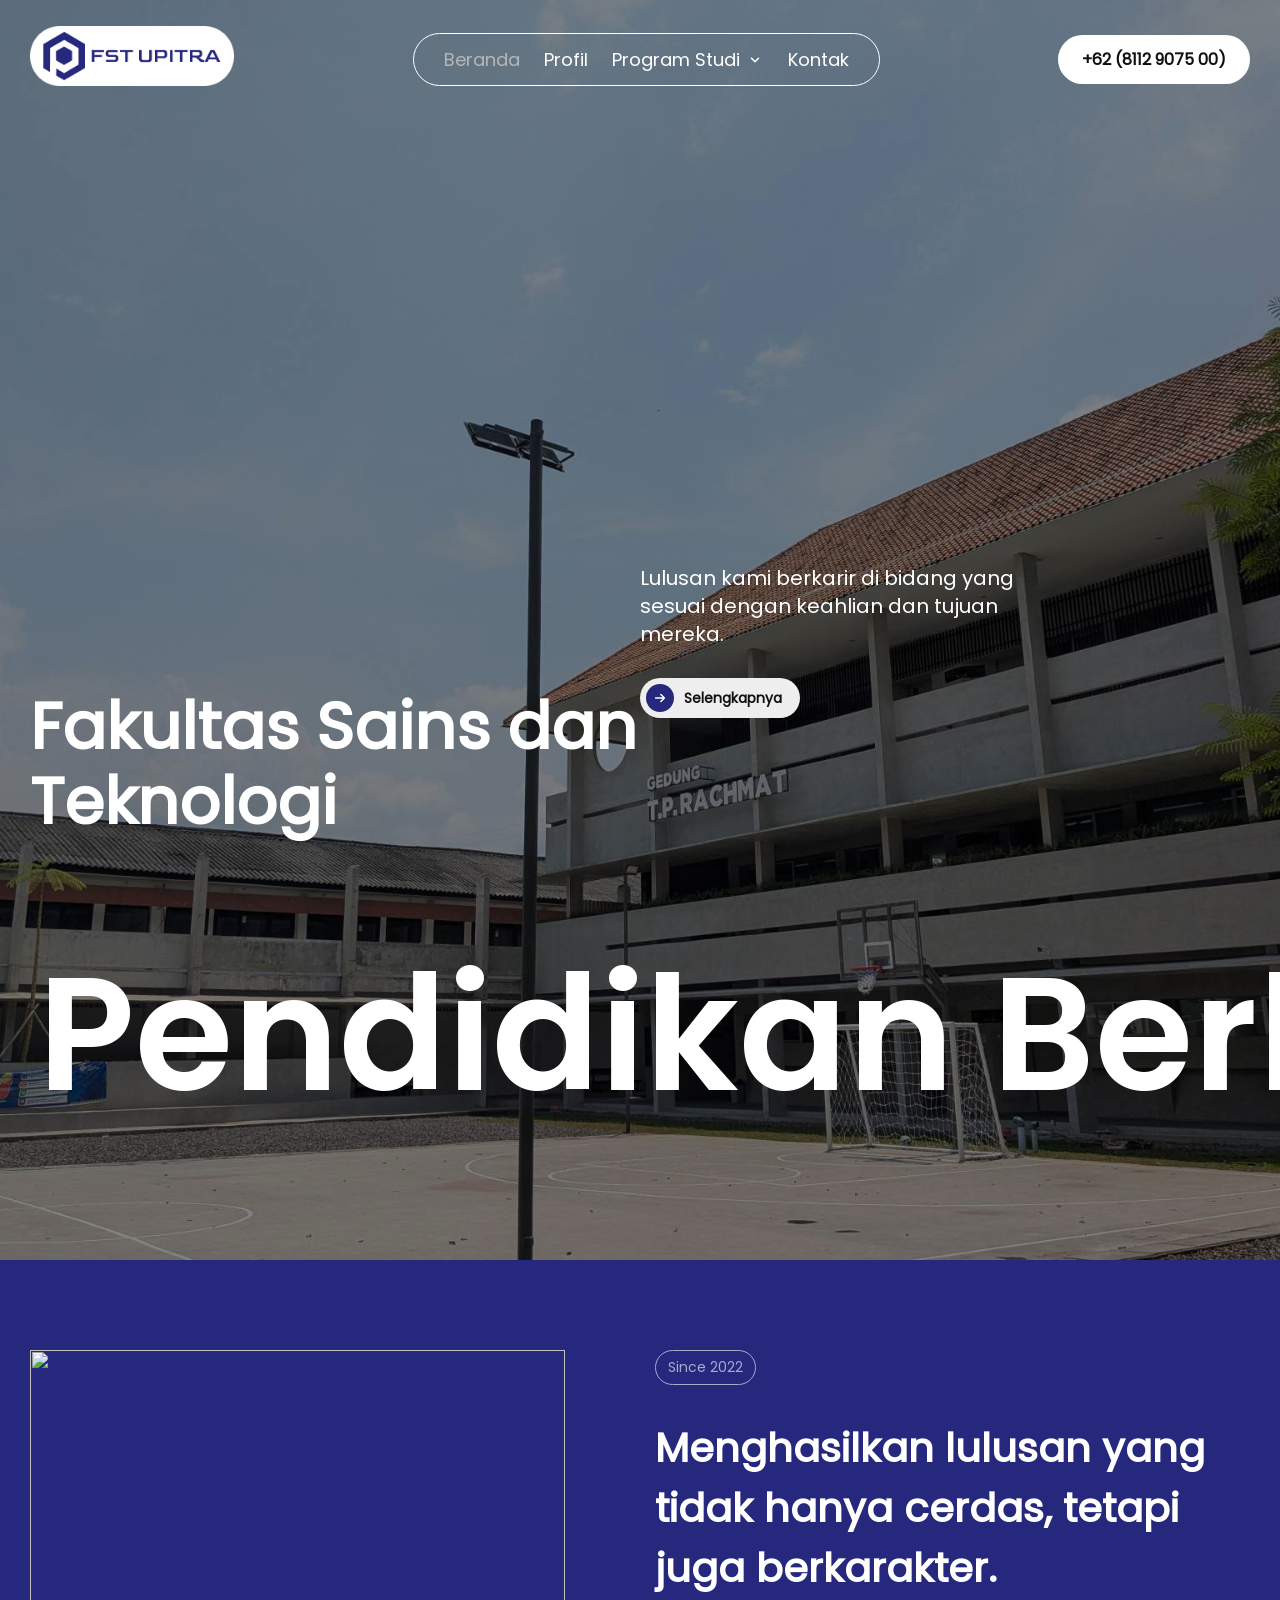
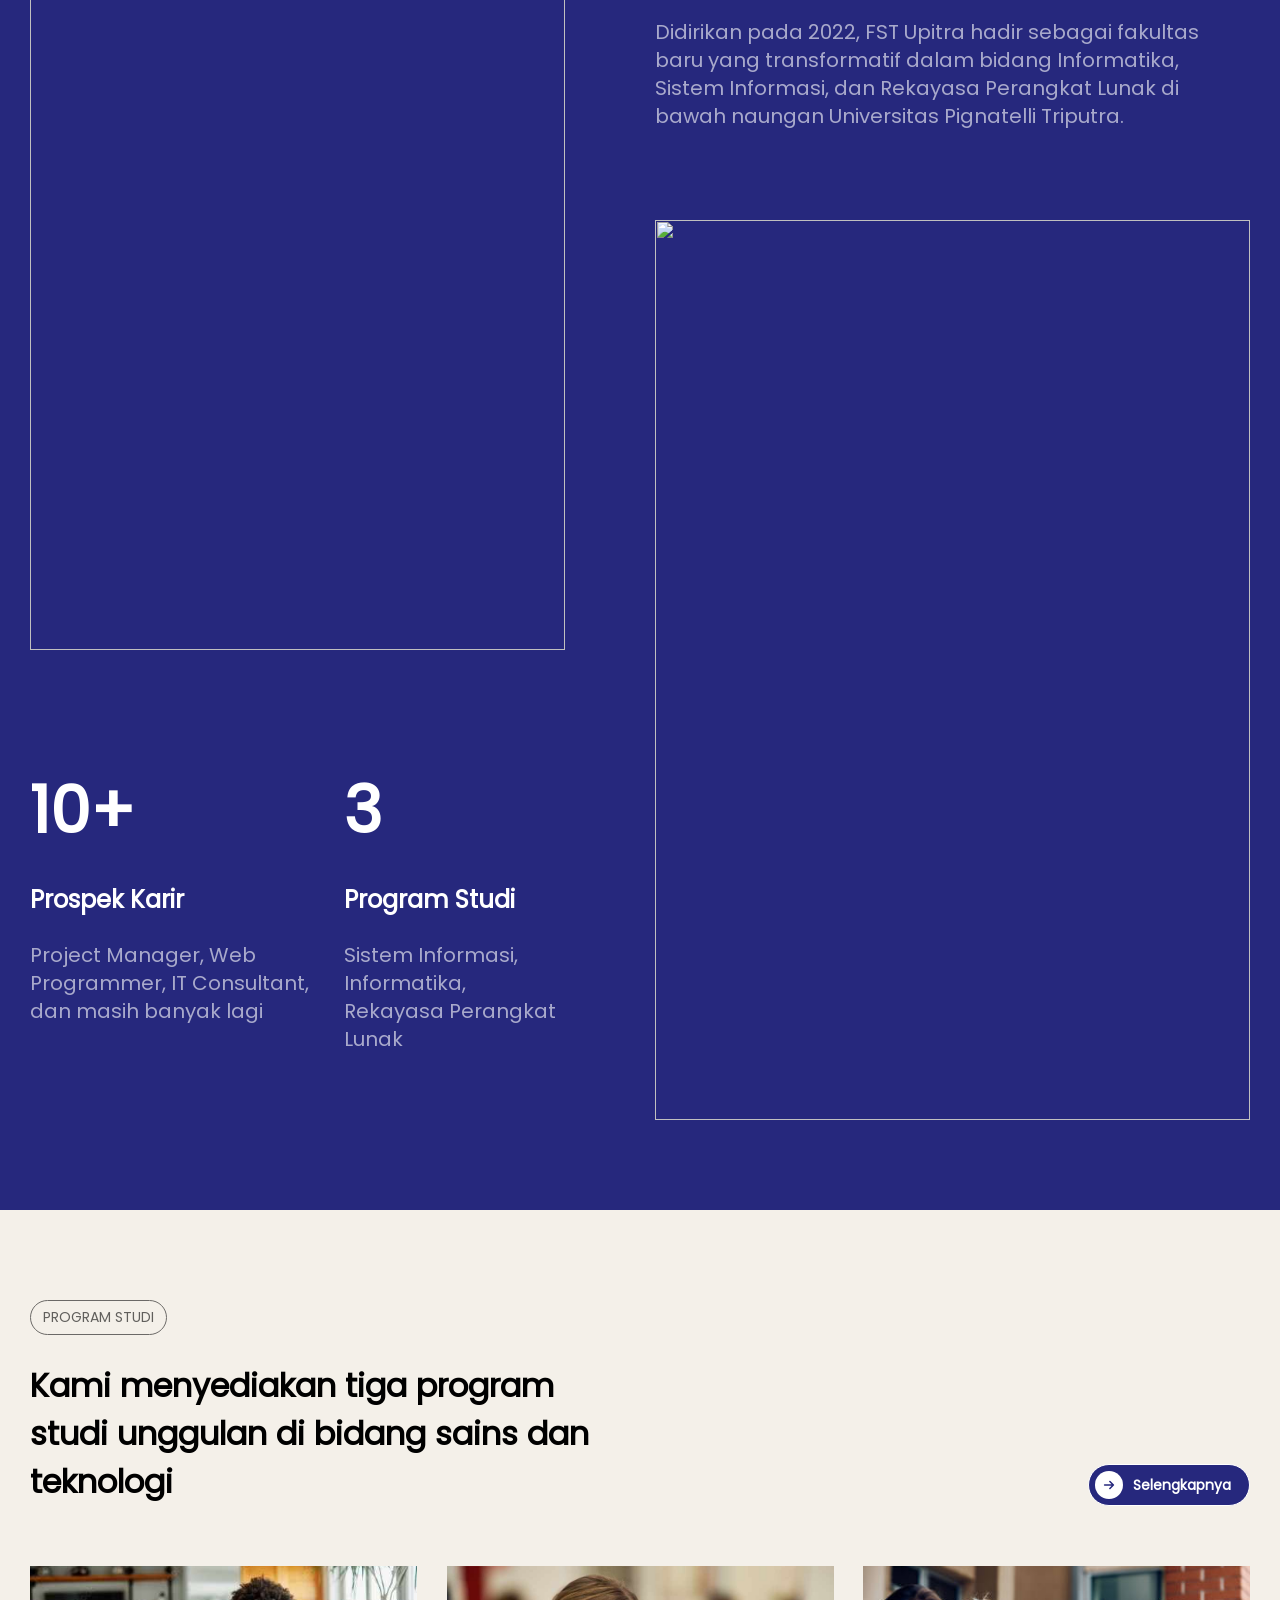
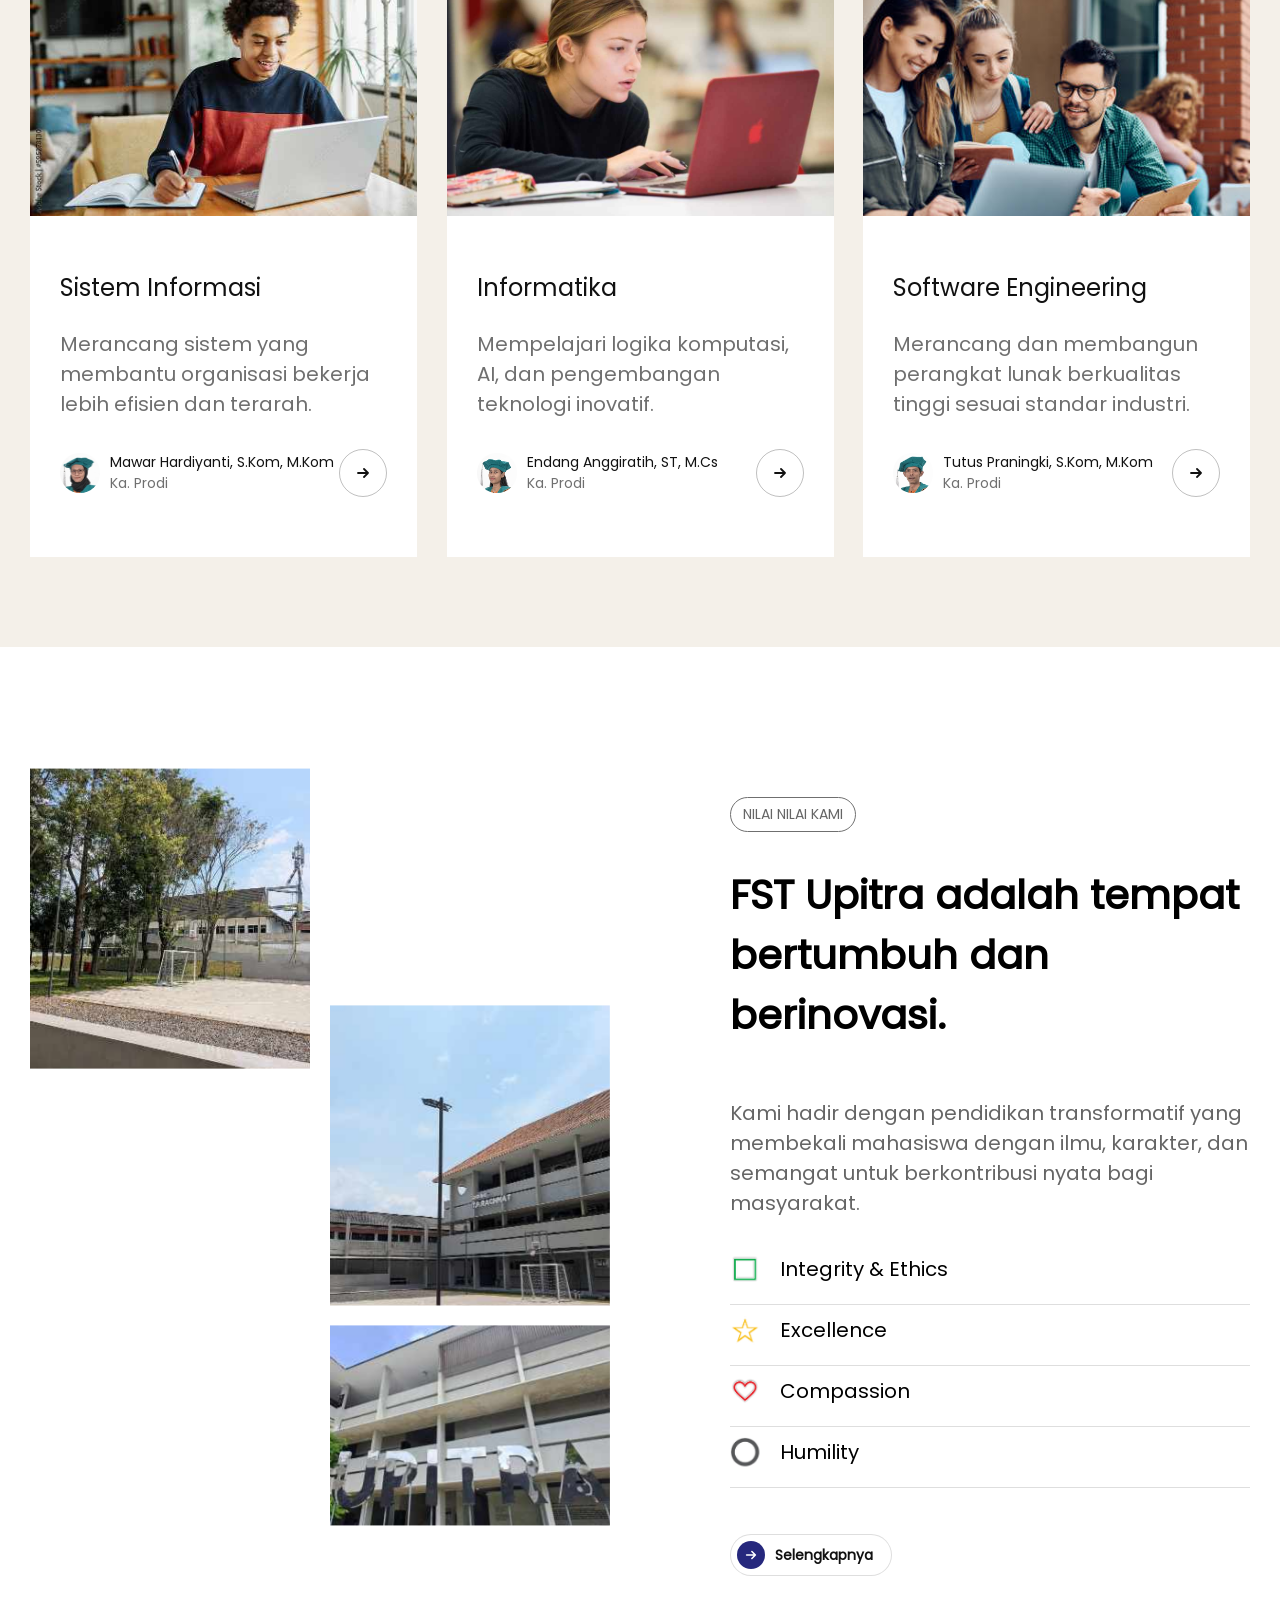
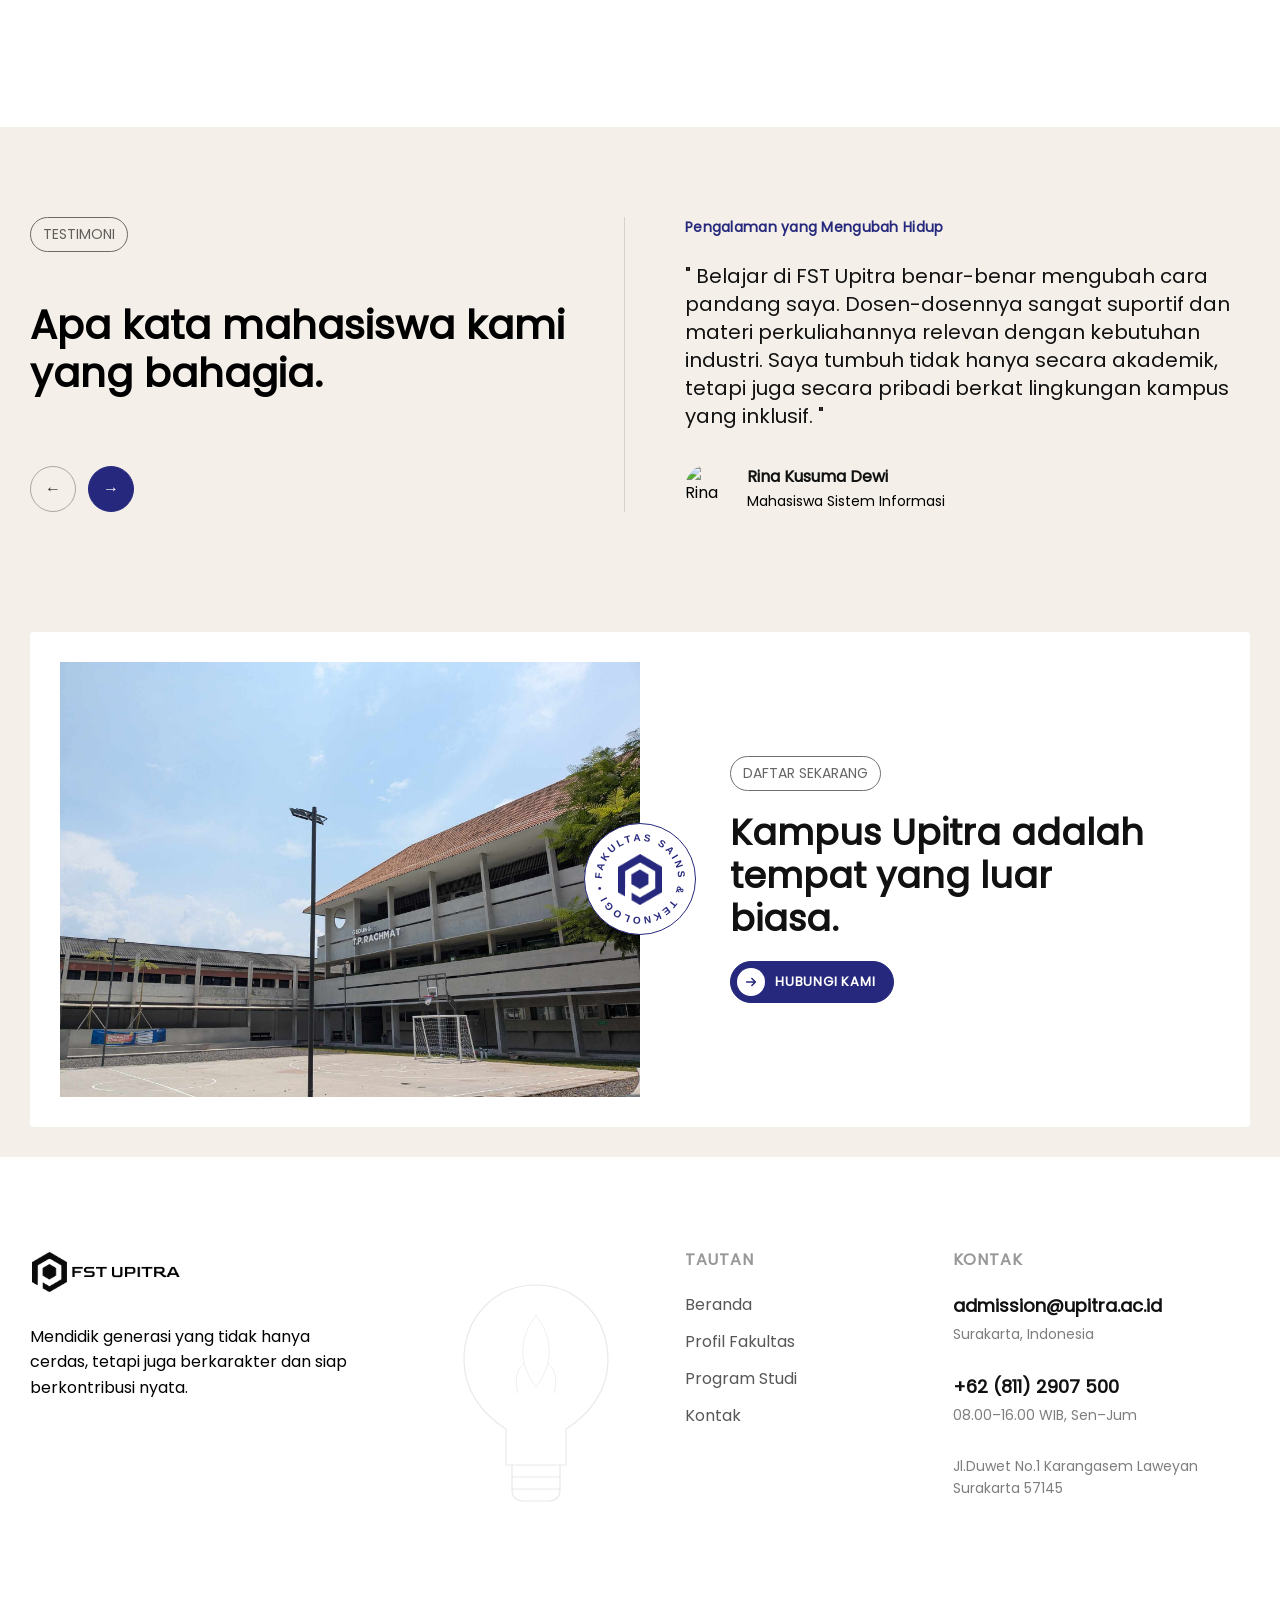
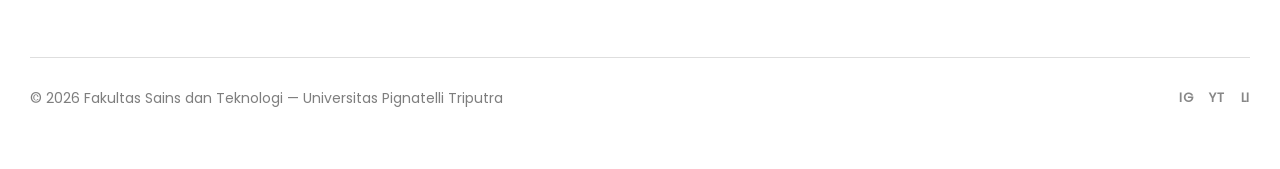
==== commit 918957e1: "update" ====
--- a/index.html
+++ b/index.html
@@ -287,15 +287,15 @@
             <div class="n-n-1">
                 <div class="n-n-1-left">
                     <div class="img-container scroll-zoom-wrap">
-                        <img src="assets/img/nilai-kiri-1.png" alt="" class="scroll-zoom-img">
+                        <img src="assets/img/nilai-kiri-1.jpg" alt="" class="scroll-zoom-img">
                     </div>
                 </div>
                 <div class="n-n-1-right">
                     <div class="img-container scroll-zoom-wrap">
-                        <img src="assets/img/nilai-kanan-1.png" alt="" class="scroll-zoom-img">
+                        <img src="assets/img/nilai-kanan-1.jpg" alt="" class="scroll-zoom-img">
                     </div>
                     <div class="img-container scroll-zoom-wrap">
-                        <img src="assets/img/nilai-kanan-2.png" alt="" class="scroll-zoom-img">
+                        <img src="assets/img/nilai-kanan-2.jpg" alt="" class="scroll-zoom-img">
                     </div>
                 </div>
             </div>
@@ -483,7 +483,6 @@
                     <li><a href="pages/profil.html">Profil Fakultas</a></li>
                     <li><a href="pages/prodi.html">Program Studi</a></li>
                     <li><a href="pages/kontak.html">Kontak</a></li>
-                    <li><a href="#">FAQ</a></li>
                 </ul>
             </div>
             <div class="f-col-4">
--- a/assets/css/global.css
+++ b/assets/css/global.css
@@ -10,7 +10,7 @@
 
 :root {
     --clr-brand:        #26287d;
-    --clr-brand-light:  #c8c9ff;
+    --clr-brand-light:  #b6b6b6;
     --clr-bg-cream:     #f4f0e9;
     --clr-white:        #ffffff;
     --clr-black:        #111111;
@@ -686,12 +686,12 @@
     opacity: 1;
 }
 
-@media (min-width: 769px) and (max-width: 1024px) {
+@media (min-width: 1001px) and (max-width: 1024px) {
     footer .f-top { grid-template-columns: 1fr 1fr; }
     footer .f-col-2 { display: none; }
 }
 
-@media (max-width: 768px) {
+@media (max-width: 1000px) {
     nav {
         padding: 16px 20px;
         width: calc(100% - 40px);
--- a/assets/css/index.css
+++ b/assets/css/index.css
@@ -1,7 +1,7 @@
 @import url("global.css");
 
 #jumbotron {
-    width: 100vw;
+    width: 100%;
     height: 140vh;
 }
 
@@ -60,9 +60,10 @@
     margin-top: 5%;
 }
 
+/* ── Marquee ── */
 .marquee {
     position: relative;
-    width: 100vw;
+    width: 100%;
     max-width: 100%;
     height: 200px;
     overflow: hidden;
@@ -88,8 +89,10 @@
     to   { transform: translateX(-50%); }
 }
 
+/* ── Pengantar ── */
 #pengantar {
-    width: calc(100vw - 60px);
+    width: 100%;
+    box-sizing: border-box;
     height: fit-content;
     background-color: var(--clr-brand);
     padding: var(--pad-page);
@@ -159,8 +162,10 @@
     height: 100vh;
 }
 
+/* ── Prodi ── */
 #prodi {
-    width: calc(100vw - 60px);
+    width: 100%;
+    box-sizing: border-box;
     height: fit-content;
     padding: var(--pad-page);
     background-color: var(--clr-bg-cream);
@@ -286,8 +291,10 @@
     color: var(--clr-white);
 }
 
+/* ── Nilai-nilai ── */
 #nilai-nilai {
-    width: 100vw;
+    width: 100%;
+    box-sizing: border-box;
     height: fit-content;
     background-color: var(--clr-white);
     display: grid;
@@ -390,8 +397,10 @@
     margin-top: var(--pad-page);
 }
 
+/* ── Testimoni ── */
 #testimoni {
-    width: calc(100vw - 60px);
+    width: 100%;
+    box-sizing: border-box;
     height: fit-content;
     background-color: var(--clr-bg-cream);
     padding: var(--pad-page);
@@ -514,8 +523,10 @@
 #testimoni .t-name { font-weight: 600; font-size: 16px; color: var(--clr-black); margin: 0; }
 #testimoni .t-role { font-size: 14px; --sr-opacity: 0.6; margin: 0; margin-top: 2px; }
 
+/* ── Contact card ── */
 #contact-card {
-    width: calc(100vw - 60px);
+    width: 100%;
+    box-sizing: border-box;
     padding: var(--pad-page);
     background-color: var(--clr-bg-cream);
 }
@@ -585,7 +596,7 @@
     transform: translate(-50%, -50%);
 }
 
-@media (min-width: 769px) and (max-width: 1024px) {
+@media (min-width: 1001px) and (max-width: 1024px) {
     #jumbotron .bg-jumbotron .bg-layer .content-jumbotron .hero-1 div:nth-child(1) { font-size: 48px; }
     #jumbotron .bg-jumbotron .bg-layer .content-jumbotron .hero-2 { font-size: 110px; line-height: 90px; }
 
@@ -603,7 +614,7 @@
     #contact-card .cc-content h2 { font-size: 28px; }
 }
 
-@media (max-width: 768px) {
+@media (max-width: 1000px) {
     #jumbotron { height: 100svh; }
 
     #jumbotron .bg-jumbotron .bg-layer .content-jumbotron {
@@ -628,7 +639,6 @@
     .marquee { height: 100px; }
 
     #pengantar {
-        width: calc(100vw - 40px);
         padding: 20px;
         padding-top: 60px;
         padding-bottom: 60px;
@@ -646,7 +656,6 @@
     #pengantar .p-r-1 .p-c-2 .p-c-2-img-container { height: 60vw; }
 
     #prodi {
-        width: calc(100vw - 40px);
         padding: 20px;
         padding-top: 60px;
         padding-bottom: 60px;
@@ -688,7 +697,6 @@
     #nilai-nilai .n-n-2 li { font-size: 16px; }
 
     #testimoni {
-        width: calc(100vw - 40px);
         padding: 20px;
         padding-top: 60px;
         padding-bottom: 60px;
@@ -709,7 +717,6 @@
     #testimoni .t-arrows { margin-top: 24px; }
 
     #contact-card {
-        width: calc(100vw - 40px);
         padding: 20px;
         padding-top: 40px;
         padding-bottom: 40px;
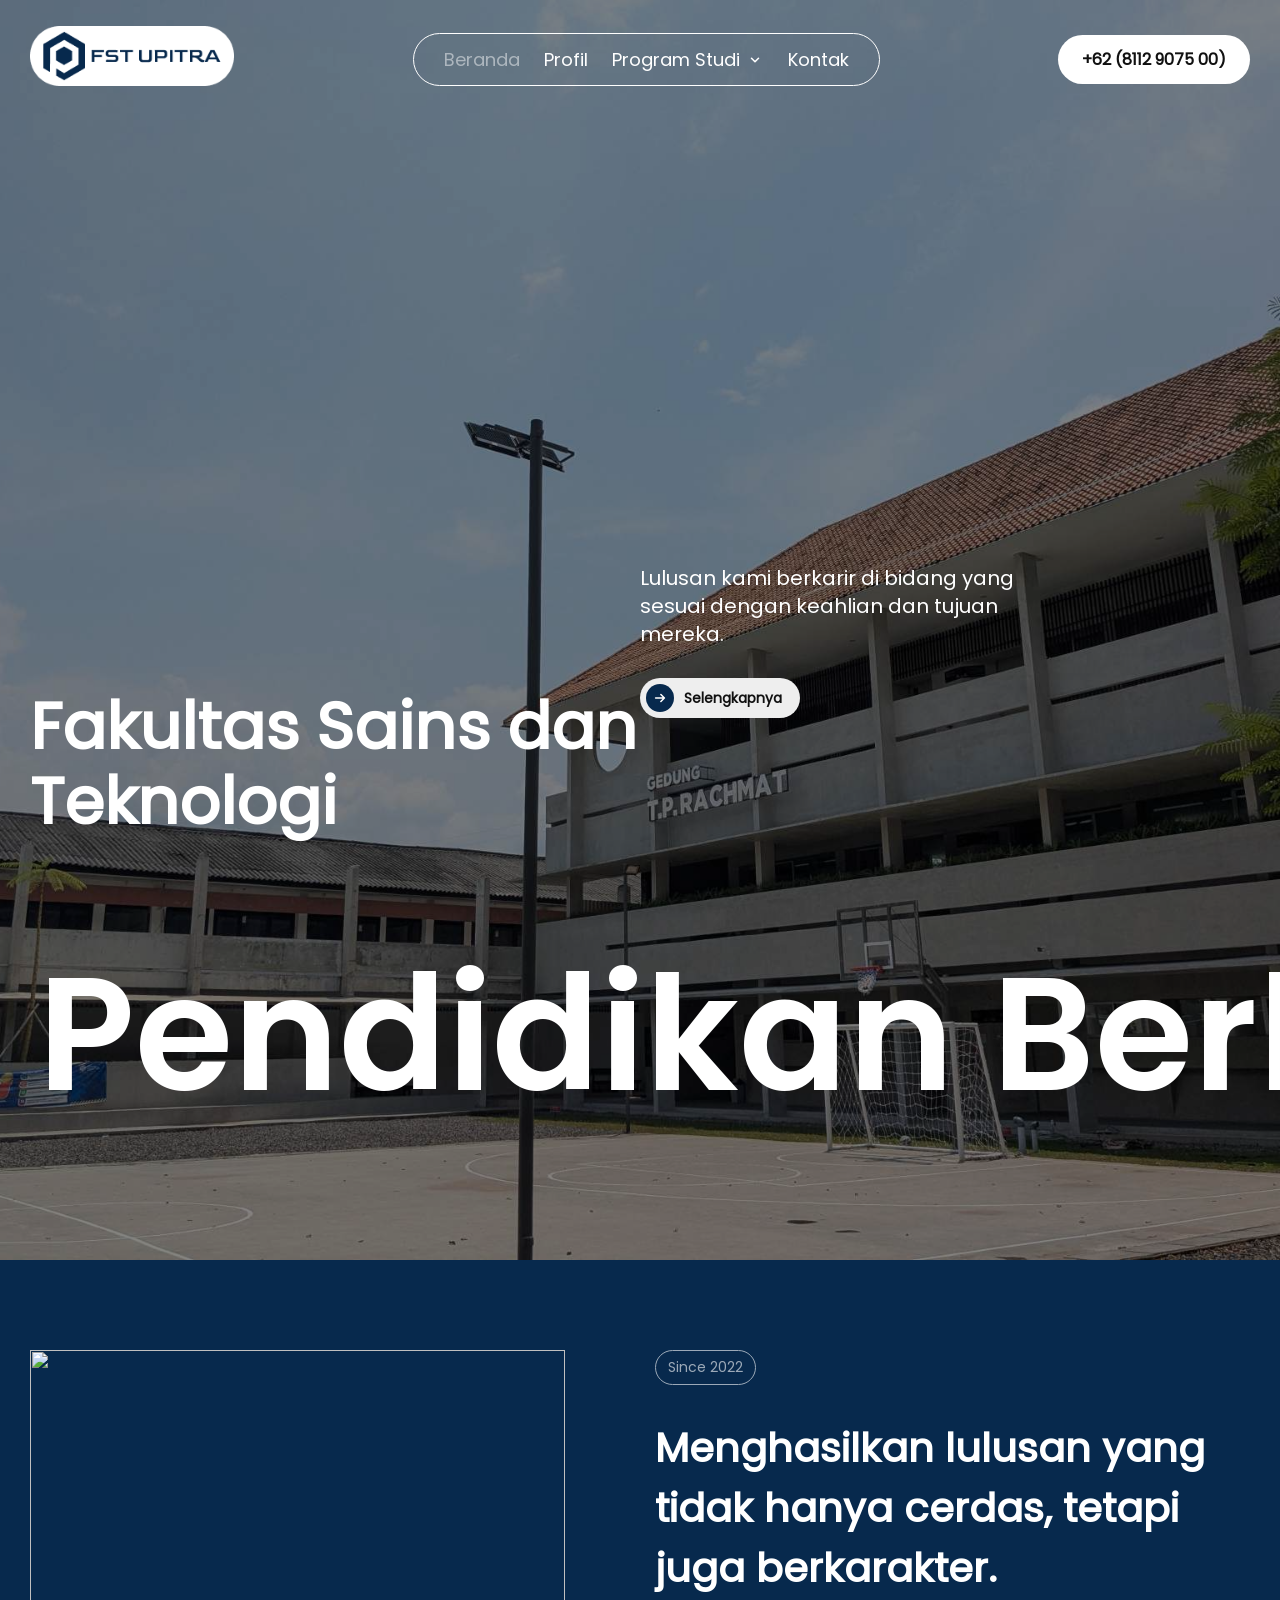
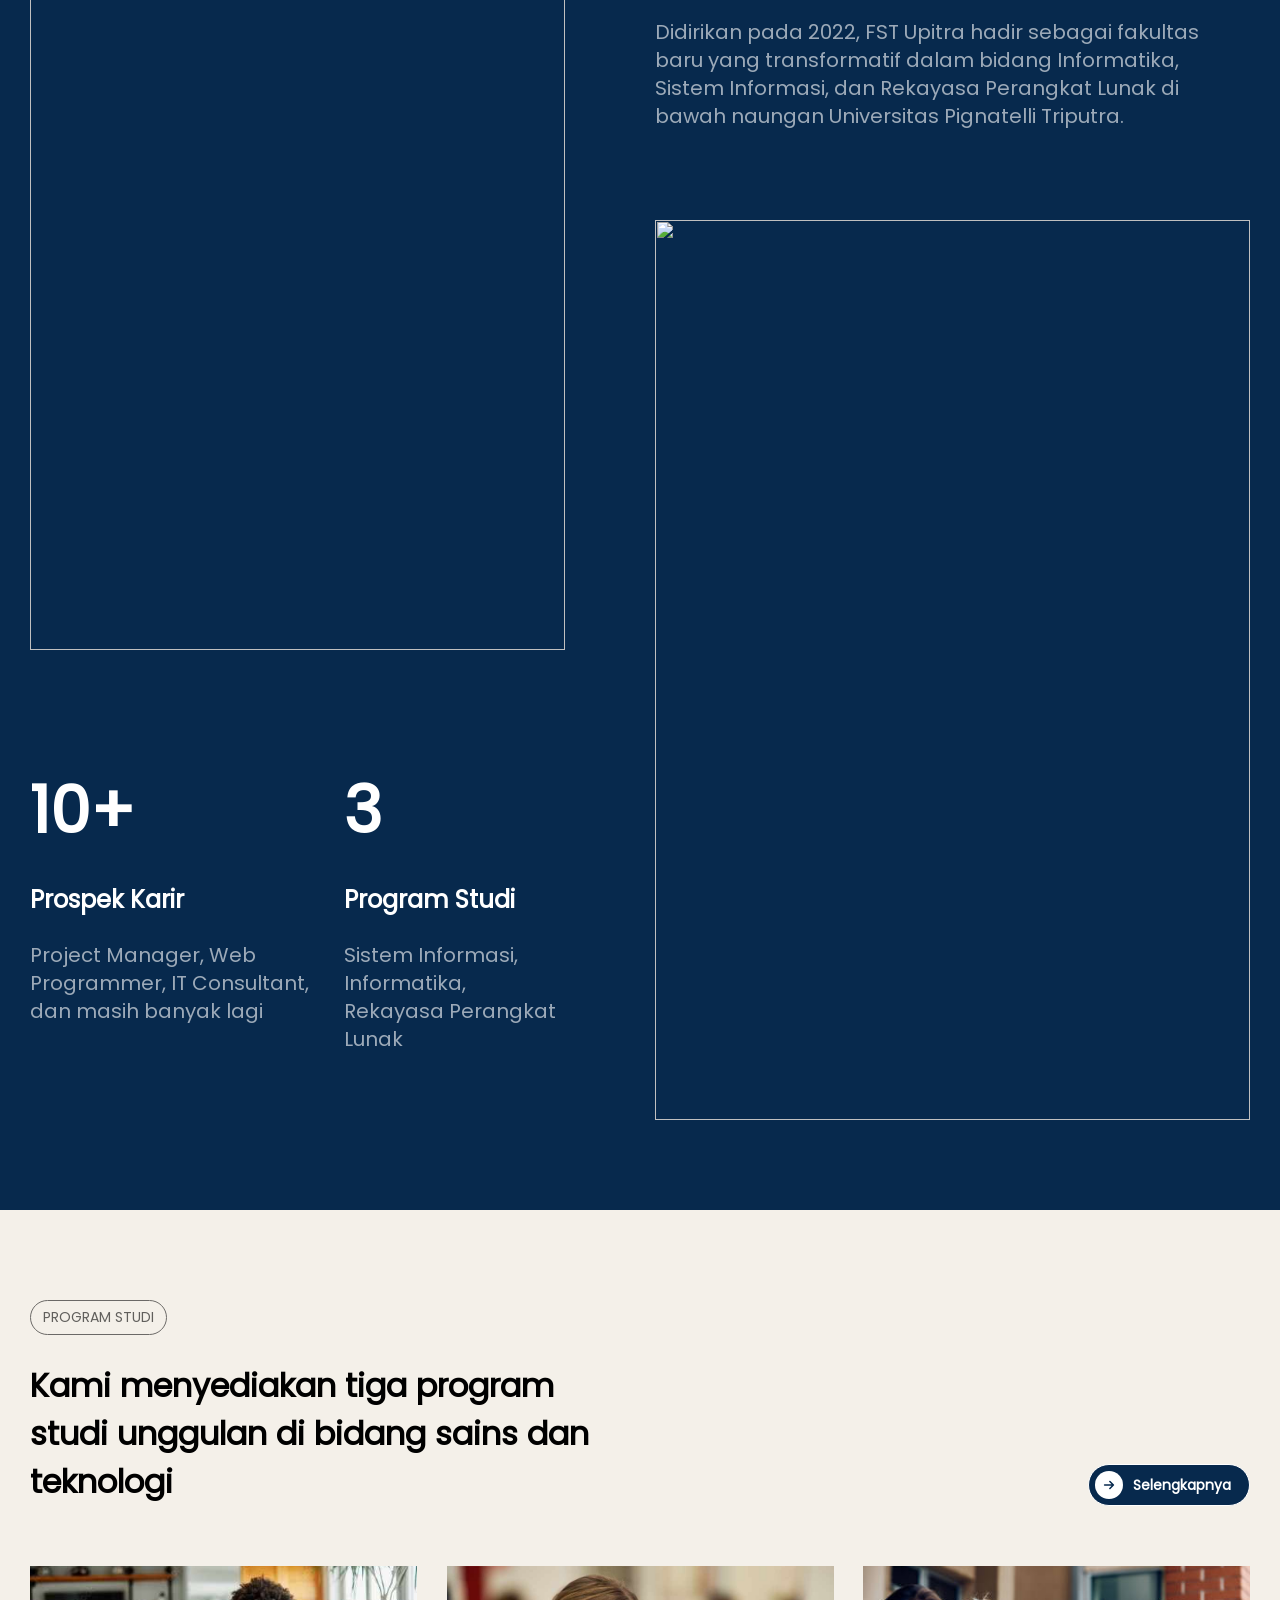
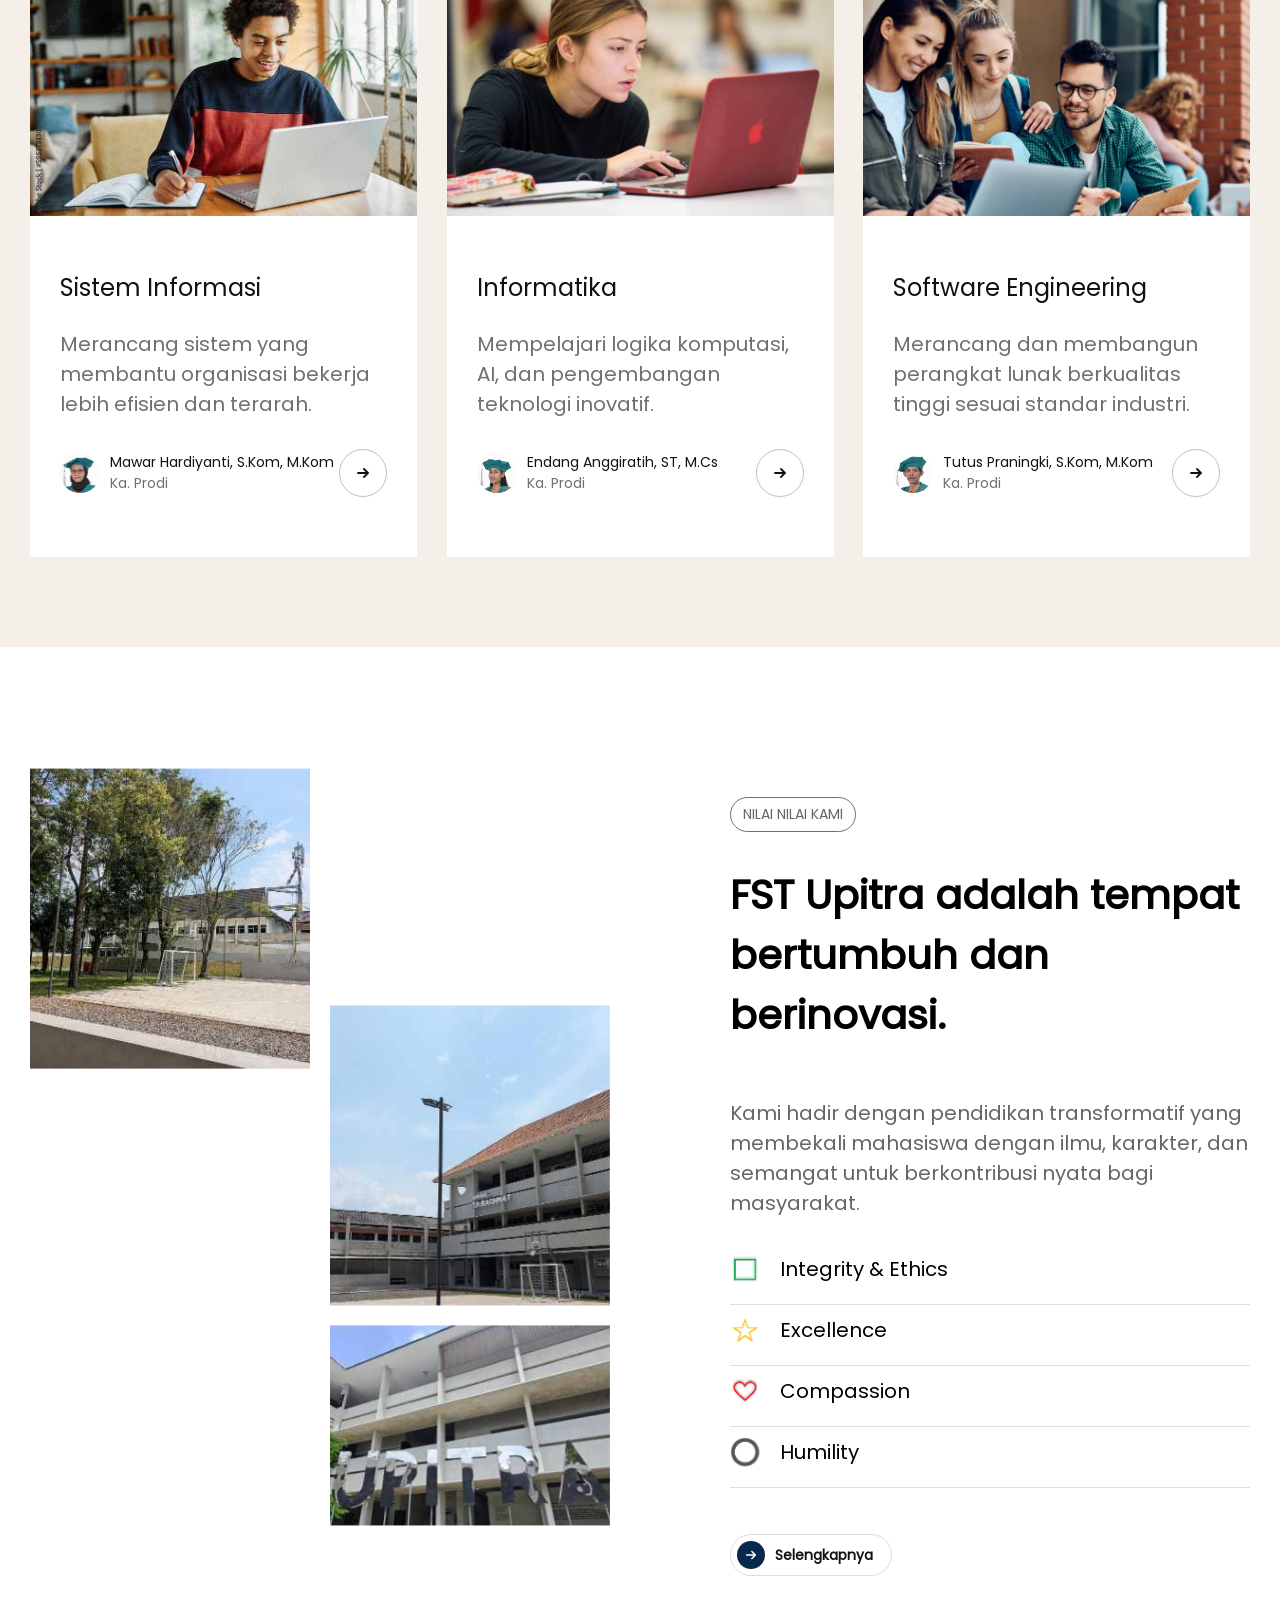
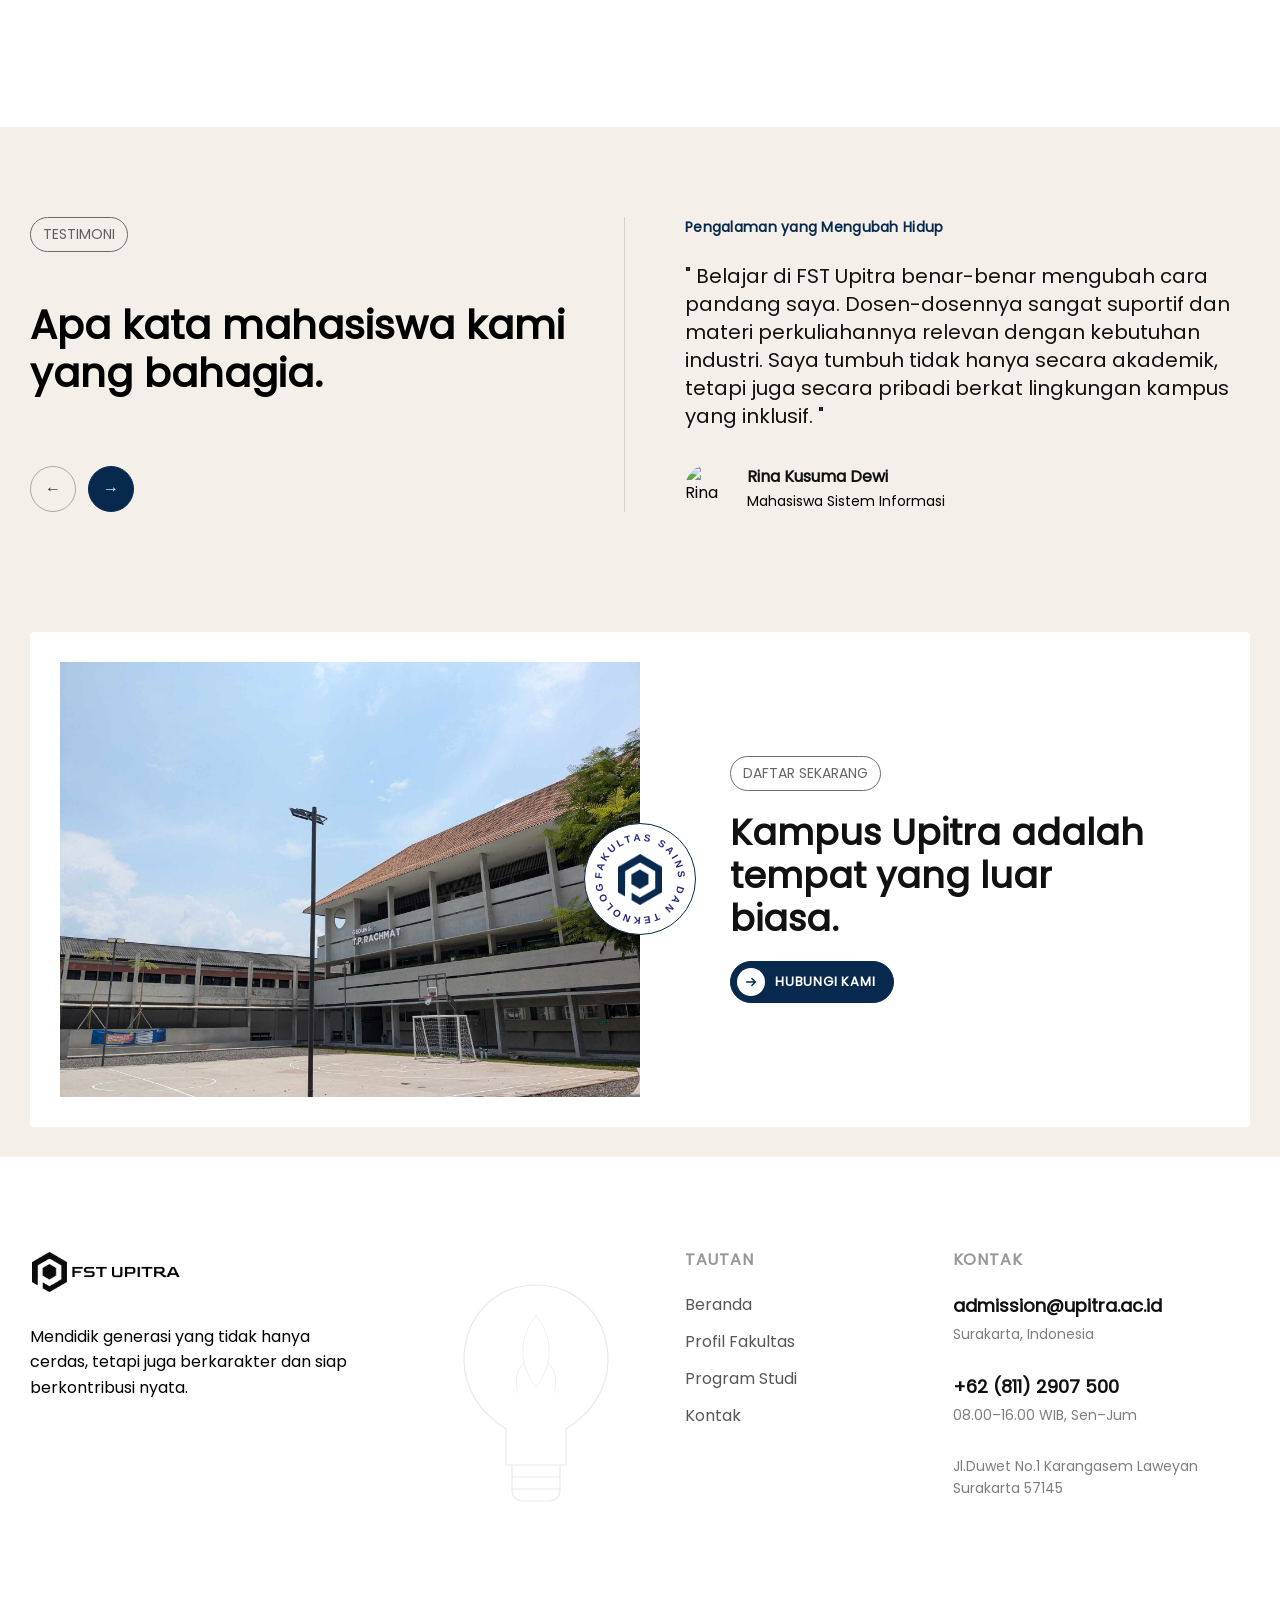
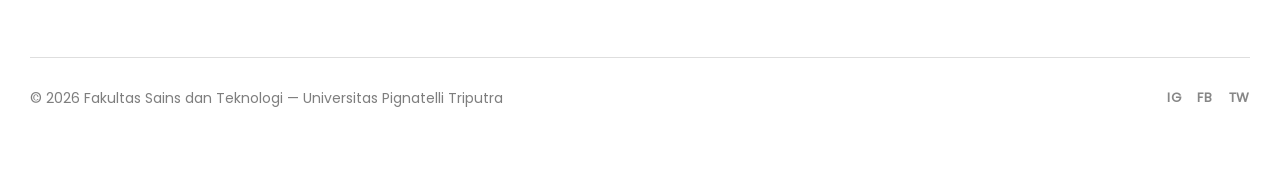
==== commit 6914954d: "update" ====
--- a/index.html
+++ b/index.html
@@ -20,7 +20,7 @@
                 </defs>
                 <text font-size="10" font-family="Arial, sans-serif" fill="#26287d" letter-spacing="2.5"
                     font-weight="600">
-                    <textPath href="#badge-circle">FAKULTAS SAINS & TEKNOLOGI &bull;</textPath>
+                    <textPath href="#badge-circle">FAKULTAS SAINS DAN TEKNOLOGI </textPath>
                 </text>
             </svg>
             <div class="badge-center">
@@ -420,7 +420,7 @@
                         </defs>
                         <text font-size="10" font-family="Arial, sans-serif" fill="#26287d" letter-spacing="2.5"
                             font-weight="600">
-                            <textPath href="#badge-circle">FAKULTAS SAINS & TEKNOLOGI &bull;</textPath>
+                            <textPath href="#badge-circle">FAKULTAS SAINS DAN TEKNOLOGI </textPath>
                         </text>
                     </svg>
                     <div class="badge-center">
@@ -504,8 +504,8 @@
             <p>&copy; 2026 Fakultas Sains dan Teknologi &mdash; Universitas Pignatelli Triputra</p>
             <div class="f-socials">
                 <a href="#">IG</a>
-                <a href="#">YT</a>
-                <a href="#">LI</a>
+                <a href="#">FB</a>
+                <a href="#">TW</a>
             </div>
         </div>
     </footer>
--- a/assets/css/global.css
+++ b/assets/css/global.css
@@ -9,8 +9,8 @@
 }
 
 :root {
-    --clr-brand:        #26287d;
-    --clr-brand-light:  #b6b6b6;
+    --clr-brand:        #07294d;
+    --clr-brand-light:  #ffffff7a;
     --clr-bg-cream:     #f4f0e9;
     --clr-white:        #ffffff;
     --clr-black:        #111111;
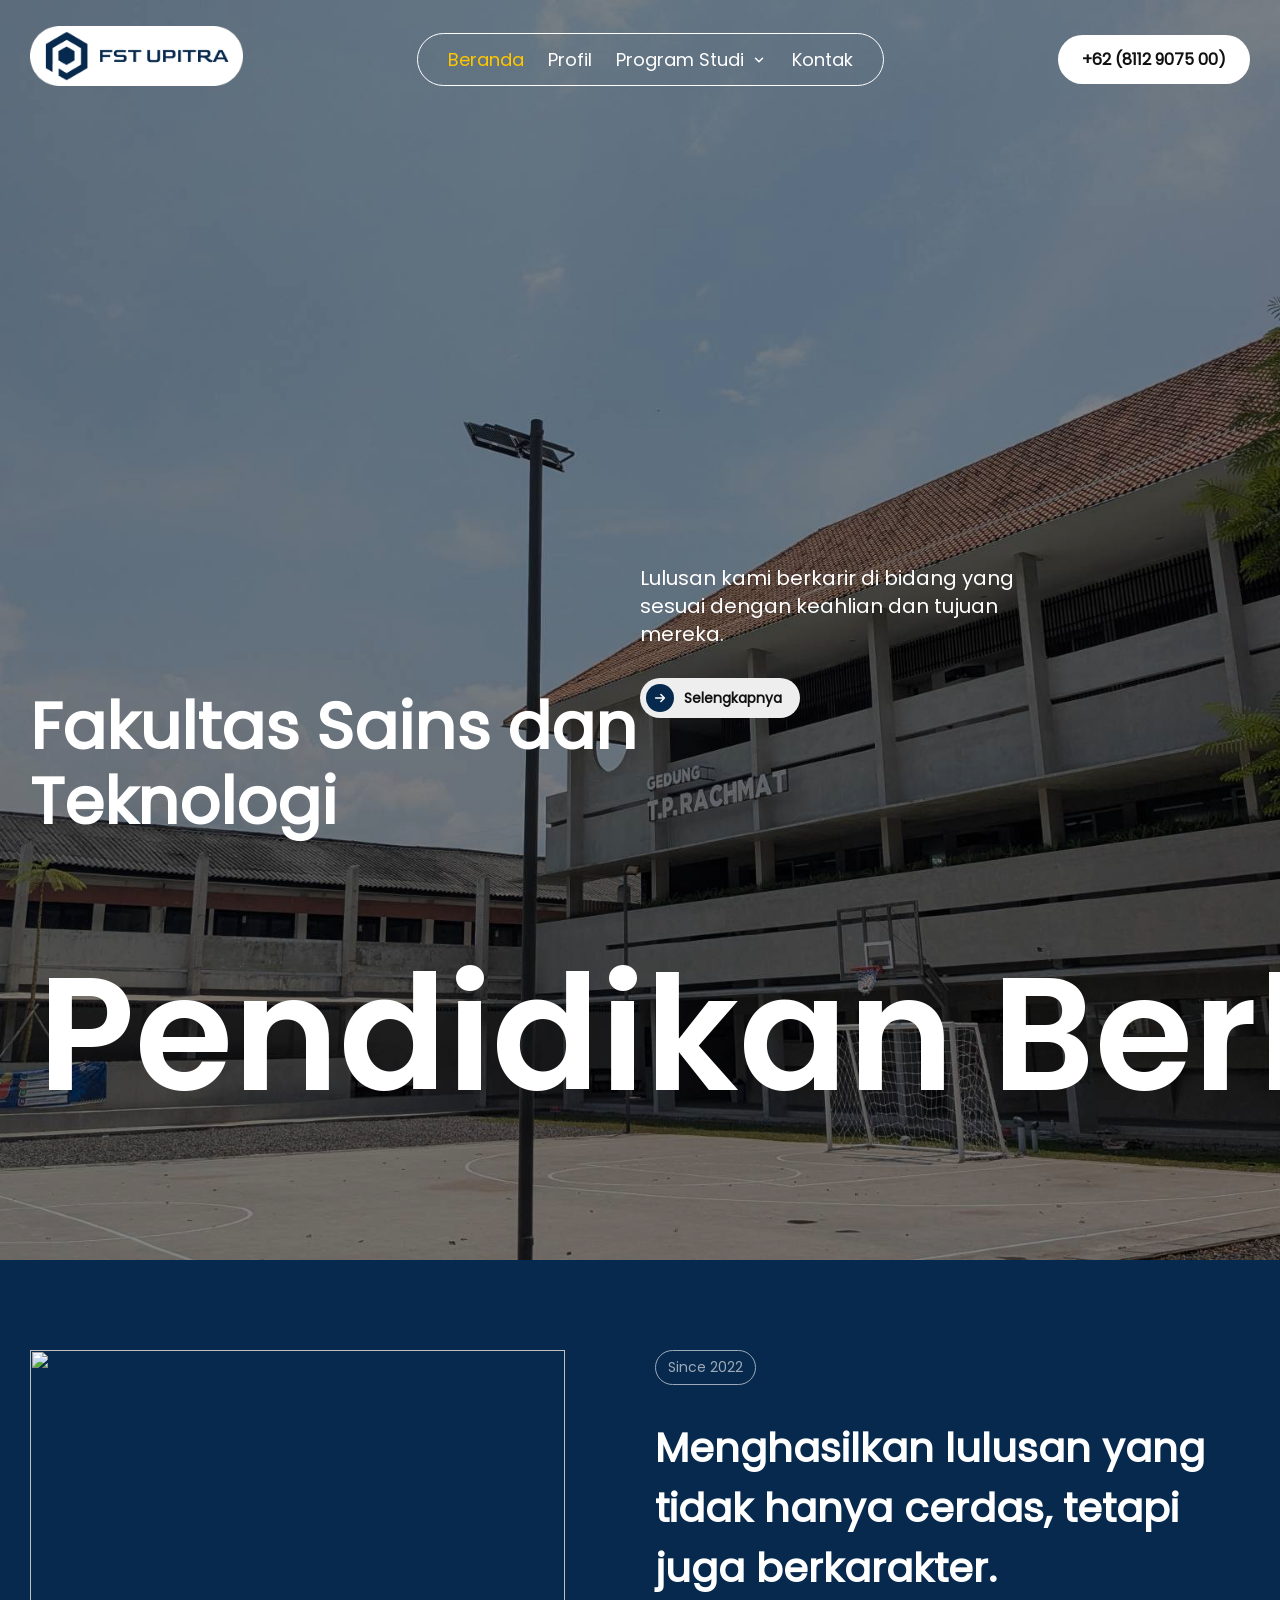
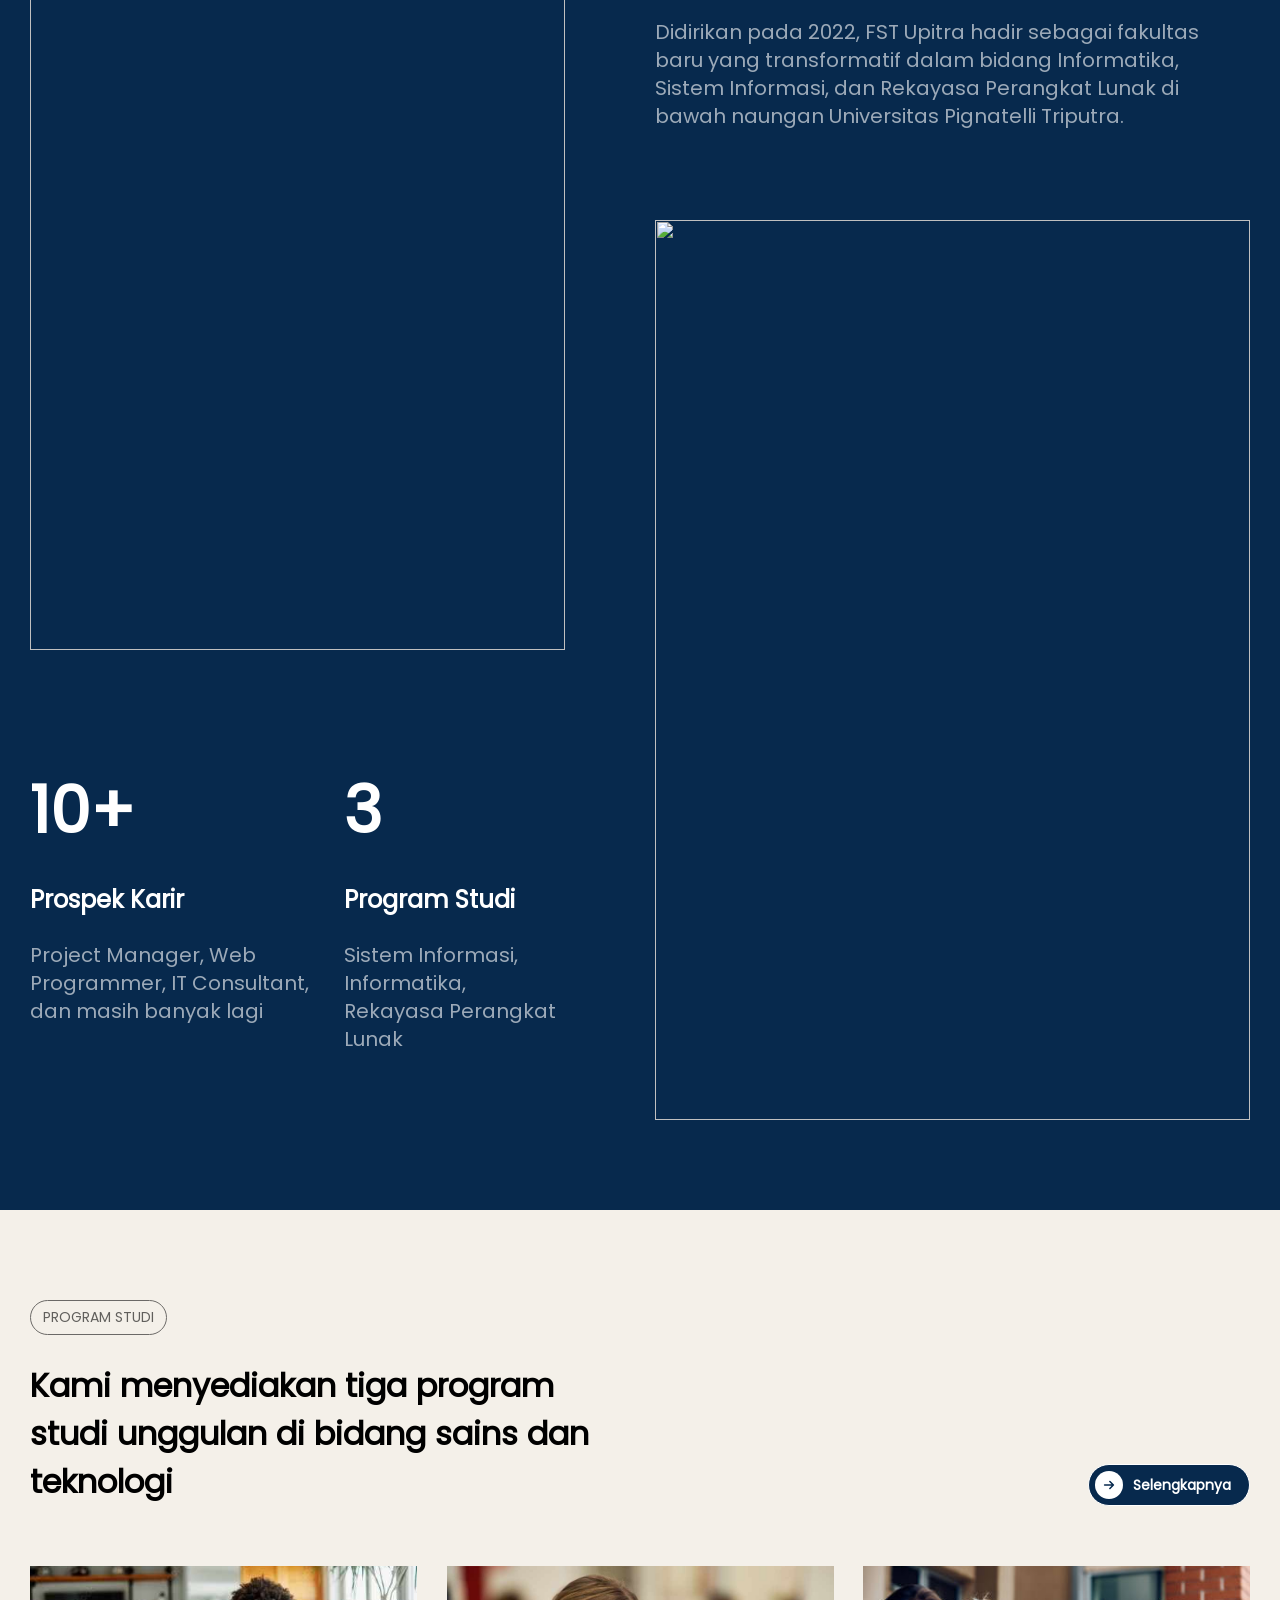
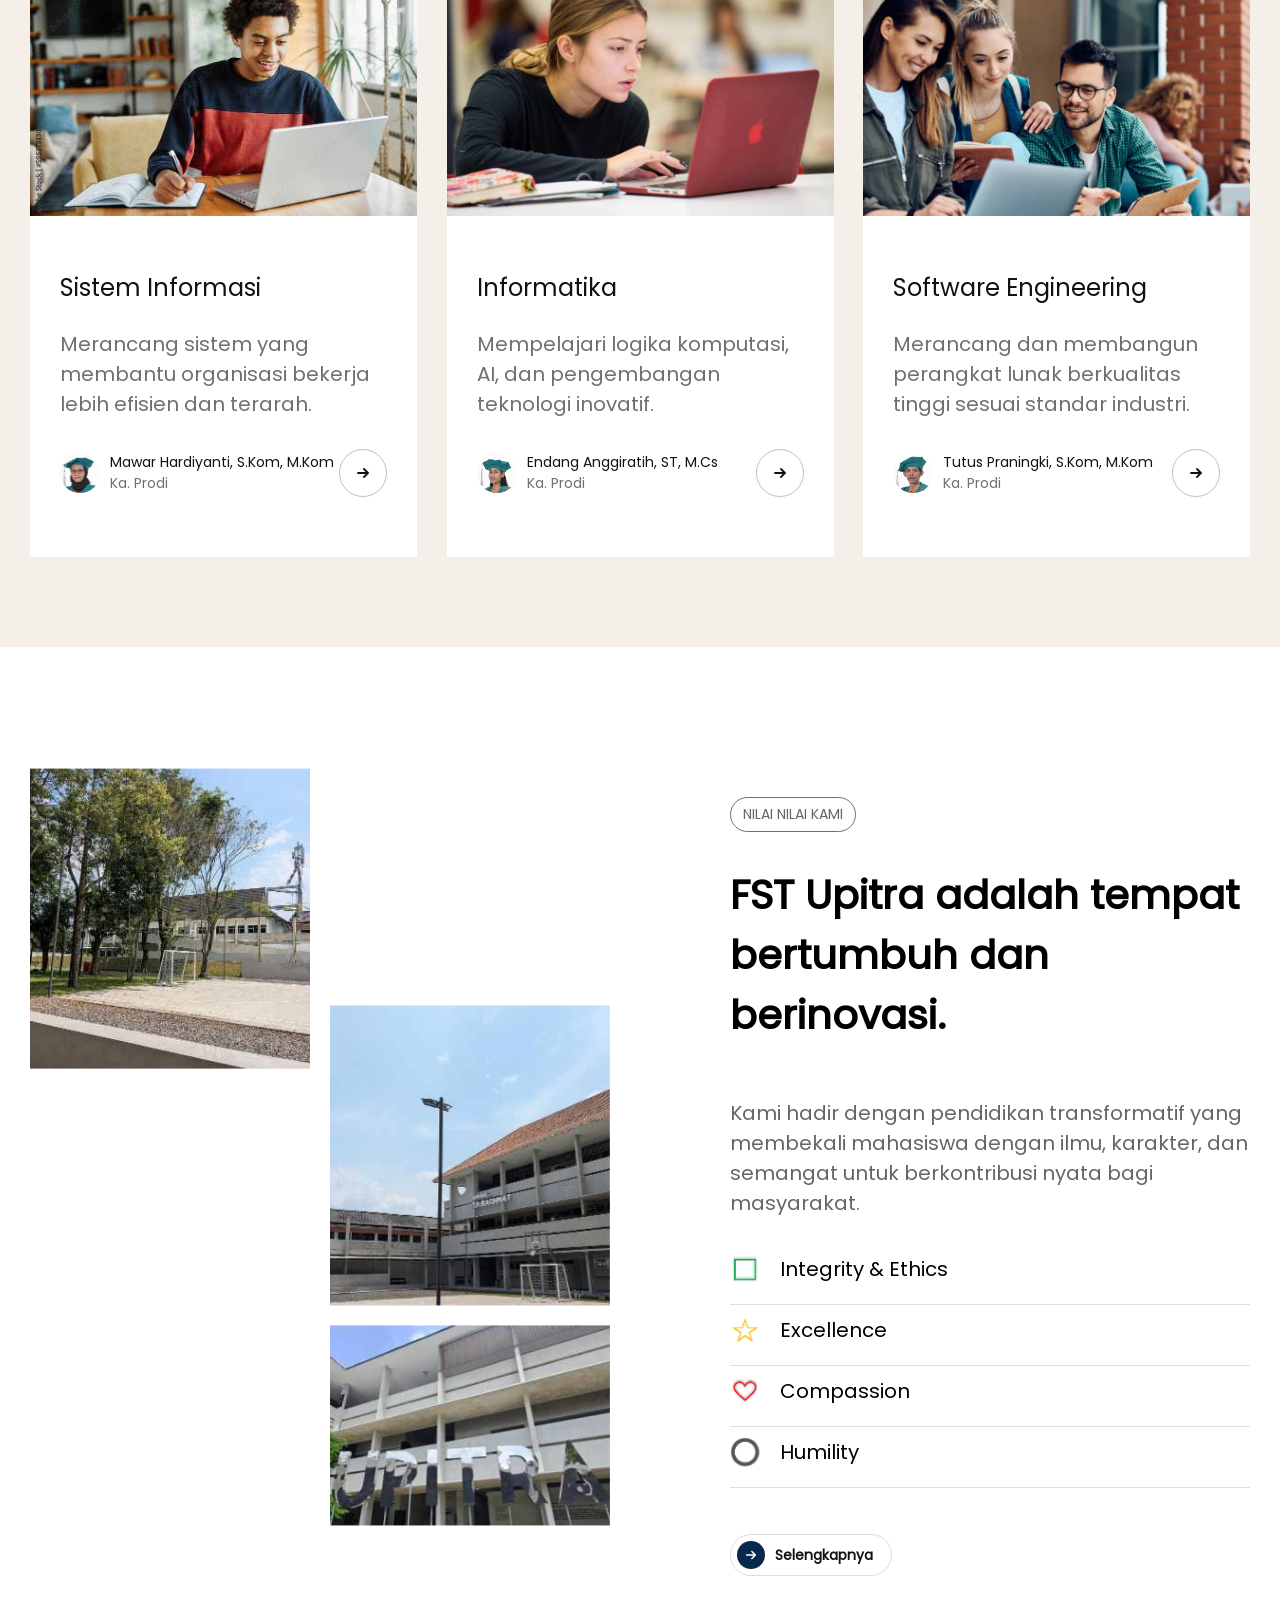
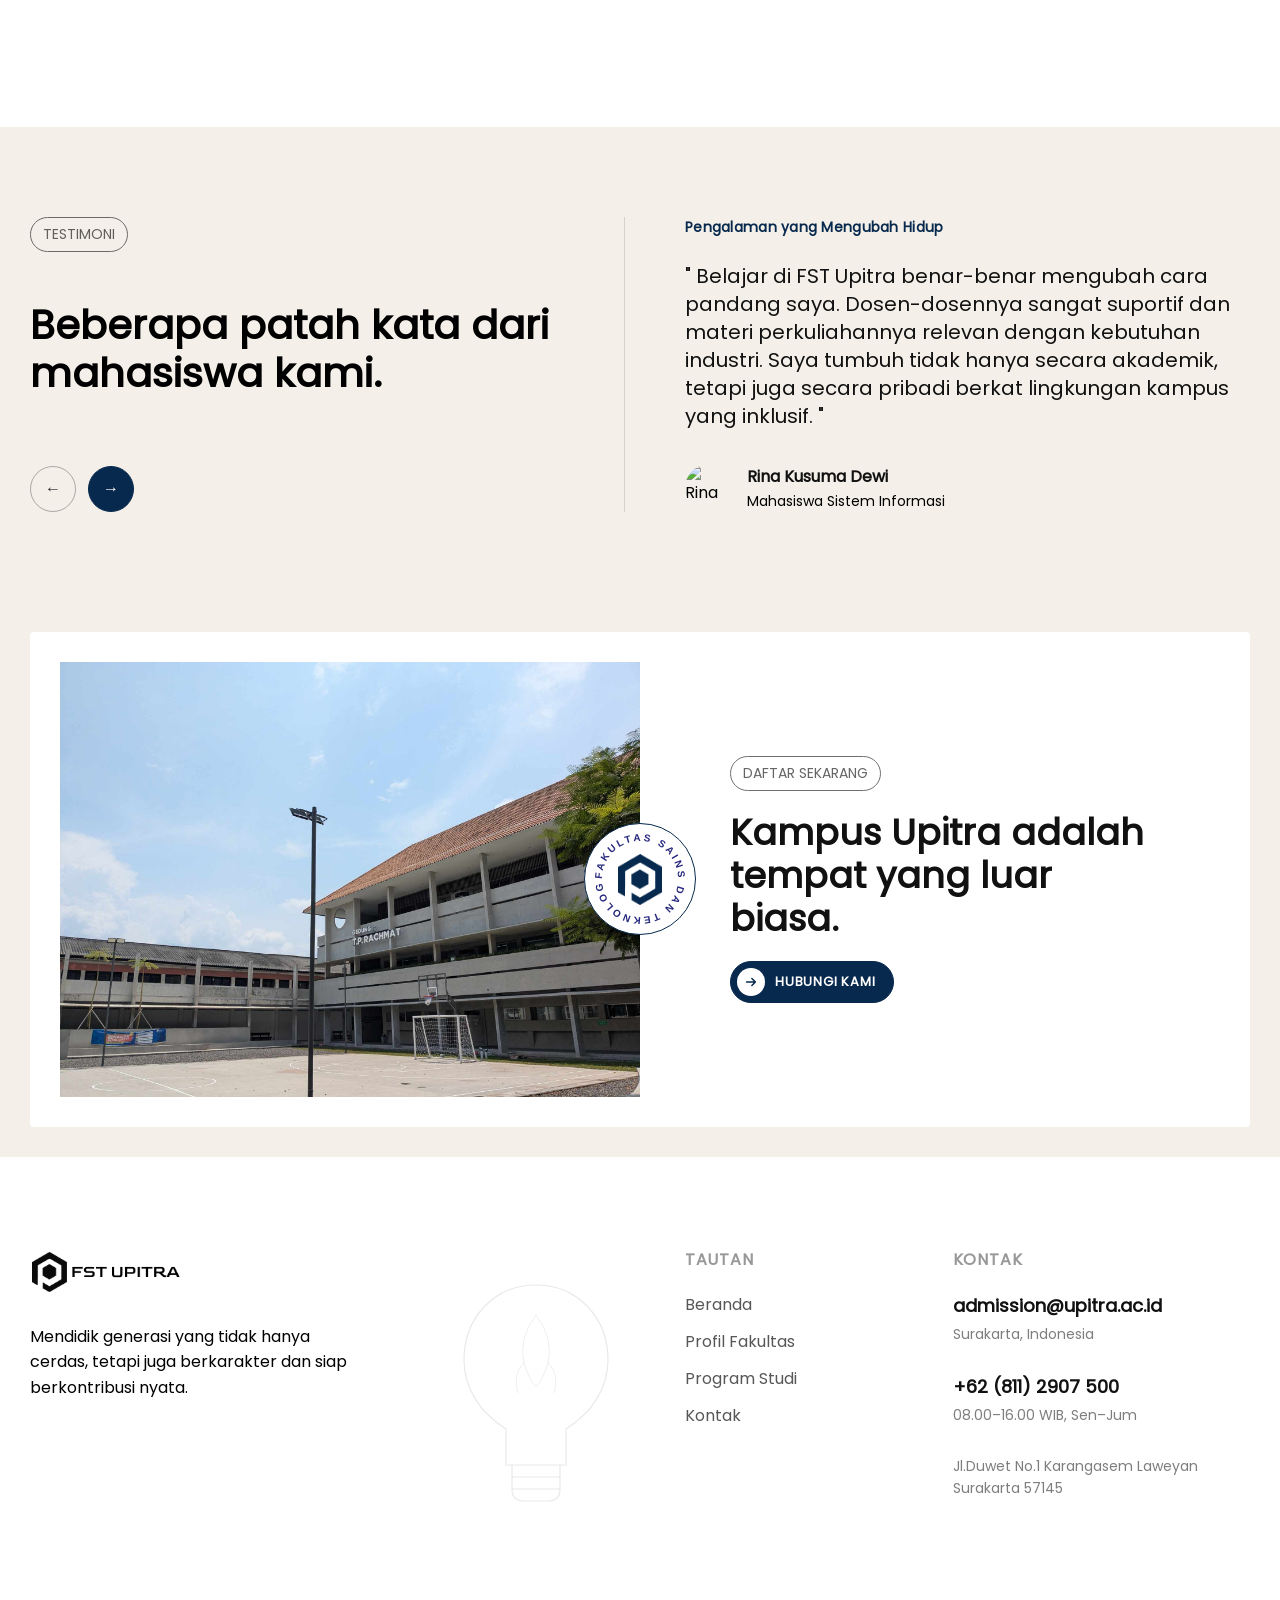
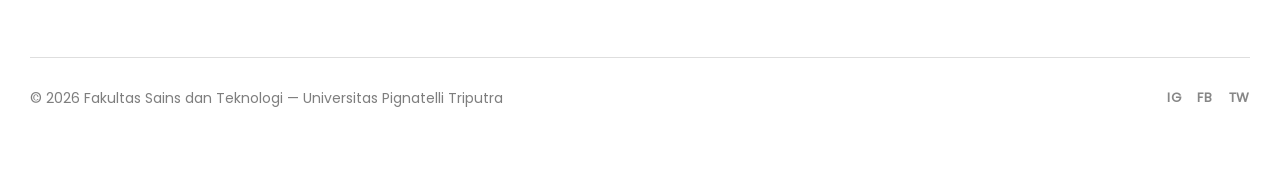
==== commit 36a6d3d6: "update" ====
--- a/index.html
+++ b/index.html
@@ -328,7 +328,7 @@
                         Humility
                     </li>
                 </ul>
-                <a href="#pengantar" class="a-button">
+                <a href="pages/profil.html" class="a-button">
                     <span class="btn-arrow-wrap">
                         <svg class="arrow-main" viewBox="0 0 16 16" fill="none">
                             <path d="M3 8h10M9 4l4 4-4 4" stroke="white" stroke-width="1.8" stroke-linecap="round"
@@ -348,7 +348,7 @@
             <div class="t-r-1">
                 <div class="t-left">
                     <div class="rounded">TESTIMONI</div>
-                    <h2>Apa kata mahasiswa kami yang bahagia.</h2>
+                    <h2>Beberapa patah kata dari mahasiswa kami.</h2>
                     <div class="t-arrows">
                         <button class="t-arrow" onclick="tMove(-1)">&#8592;</button>
                         <button class="t-arrow t-arrow-filled" onclick="tMove(1)">&#8594;</button>
@@ -380,7 +380,7 @@
                                     "</p>
                                 <div class="t-author">
                                     <img class="t-avatar no-reveal"
-                                        src="https://randomuser.me/api/portraits/women/32.jpg" alt="Bagus Prasetyo">
+                                        src="https://randomuser.me/api/portraits/men/1.jpg" alt="Bagus Prasetyo">
                                     <div>
                                         <p class="t-name">Bagus Prasetyo</p>
                                         <p class="t-role">Mahasiswa Informatika</p>
--- a/assets/css/global.css
+++ b/assets/css/global.css
@@ -10,7 +10,7 @@
 
 :root {
     --clr-brand:        #07294d;
-    --clr-brand-light:  #ffffff7a;
+    --clr-brand-light:  #ffc600;
     --clr-bg-cream:     #f4f0e9;
     --clr-white:        #ffffff;
     --clr-black:        #111111;
@@ -273,7 +273,7 @@
     position: fixed;
     top: 16px;
     left: 16px;
-    width: 335px;
+    width: calc(90vw - 32px);
     background: var(--clr-brand);
     z-index: 1000;
     padding: 20px;
@@ -302,6 +302,7 @@
 
 .mobile-menu-close {
     height: 32px;
+    margin-left: auto;
     border-radius: 50%;
     background: transparent;
     border: none;
--- a/assets/css/index.css
+++ b/assets/css/index.css
@@ -291,7 +291,6 @@
     color: var(--clr-white);
 }
 
-/* ── Nilai-nilai ── */
 #nilai-nilai {
     width: 100%;
     box-sizing: border-box;
@@ -615,7 +614,9 @@
 }
 
 @media (max-width: 1000px) {
-    #jumbotron { height: 100svh; }
+    #jumbotron { height: 75svh; }
+    
+    
 
     #jumbotron .bg-jumbotron .bg-layer .content-jumbotron {
         display: flex;
@@ -632,7 +633,7 @@
         align-items: start;
     }
 
-    #jumbotron .bg-jumbotron .bg-layer .content-jumbotron .hero-1 div:nth-child(1) { font-size: 40px; }
+    #jumbotron .bg-jumbotron .bg-layer .content-jumbotron .hero-1 div:nth-child(1) { font-size: 40px; font-family: var(--font-semi); }
     #jumbotron .bg-jumbotron .bg-layer .content-jumbotron .hero-1 div:nth-child(2) { width: 100%; font-size: 16px; padding-bottom: 0; }
     #jumbotron .bg-jumbotron .bg-layer .content-jumbotron .hero-2 { font-size: 72px; line-height: 60px; margin-top: 40px; }
 
@@ -699,7 +700,6 @@
     #testimoni {
         padding: 20px;
         padding-top: 60px;
-        padding-bottom: 60px;
     }
 
     #testimoni .t-r-1 { grid-template-columns: 1fr; gap: 40px; }
@@ -715,6 +715,10 @@
     #testimoni .t-right { padding-left: 0; }
     #testimoni .t-quote { font-size: 16px; }
     #testimoni .t-arrows { margin-top: 24px; }
+    
+#testimoni .t-slide {
+    min-height: 300px;
+}
 
     #contact-card {
         padding: 20px;
@@ -749,7 +753,7 @@
         gap: 16px;
     }
 
-    #contact-card .cc-content h2 { font-size: 24px; }
+    #contact-card .cc-content h2 { font-size: 24px; margin-bottom: 30px; }
     #contact-card .cc-content .rounded { margin: 0 auto; }
     #contact-card .cc-content a { margin: 0 auto; }
 }
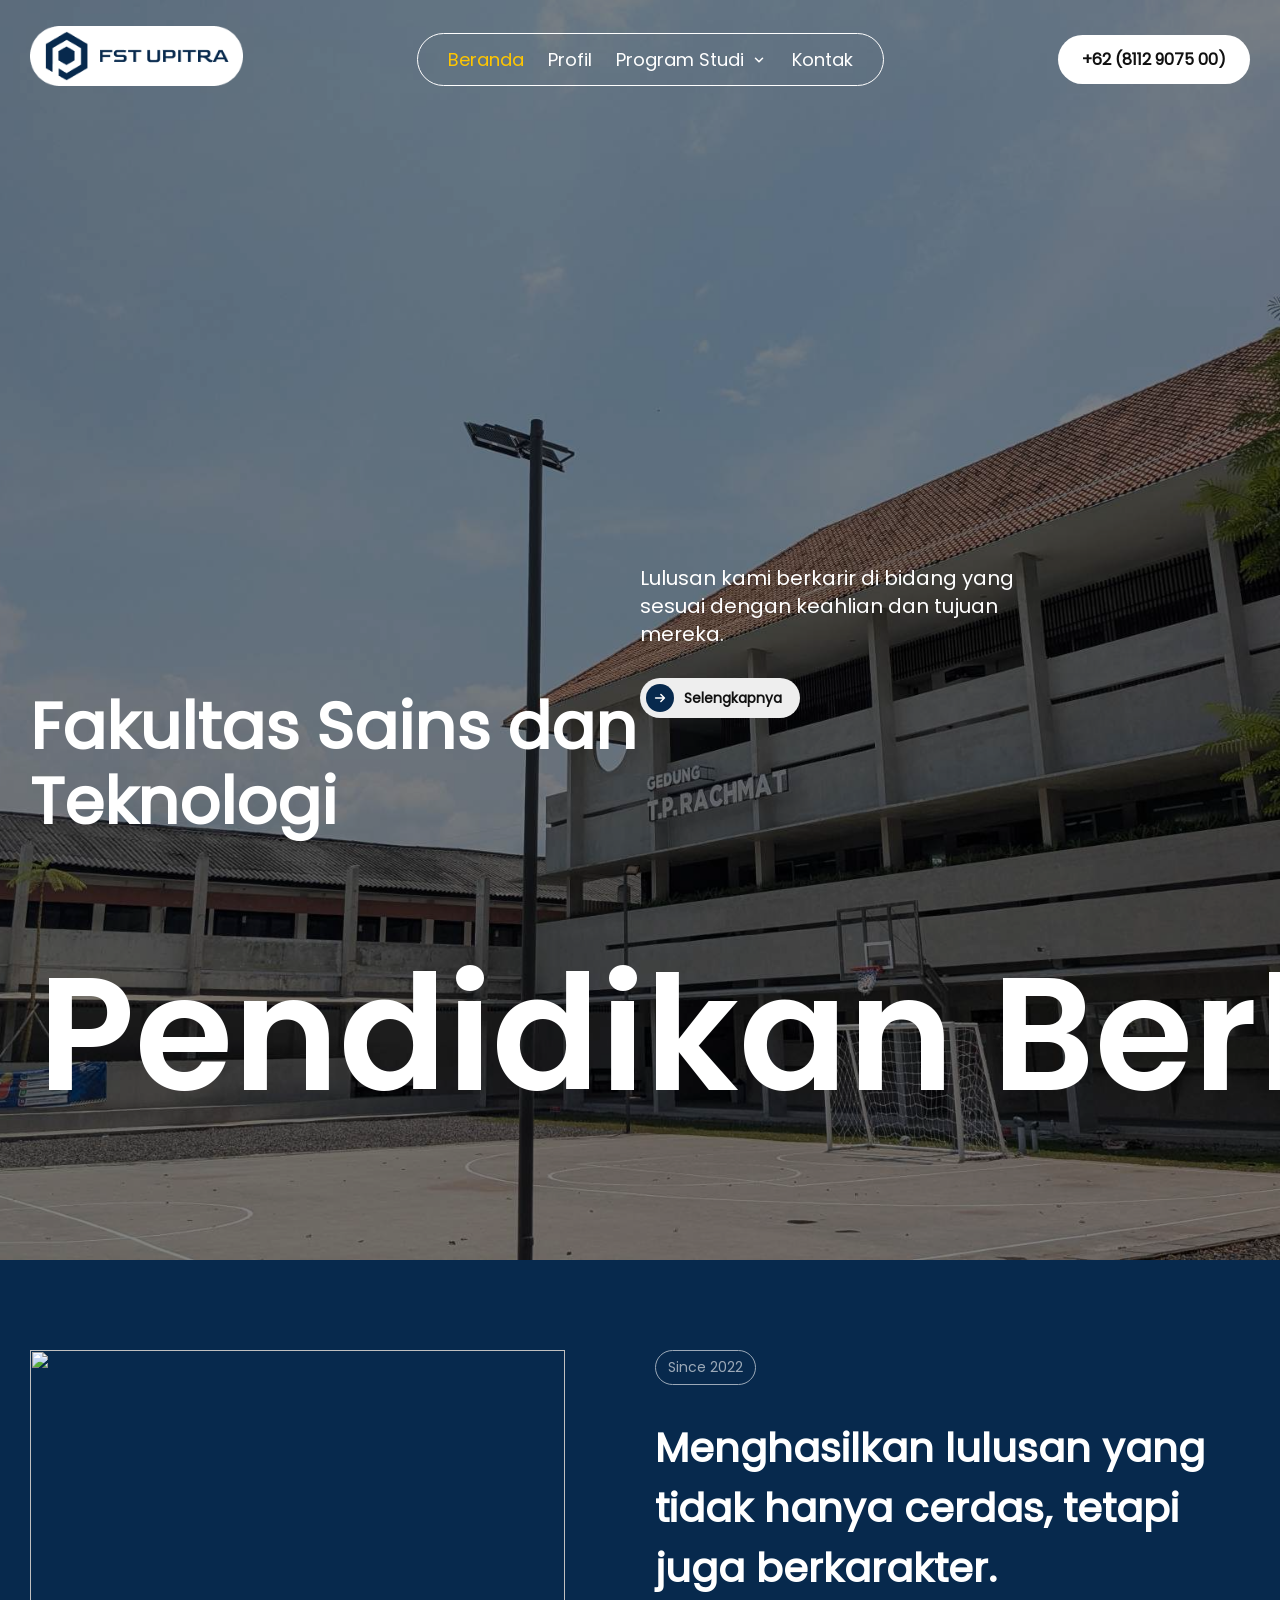
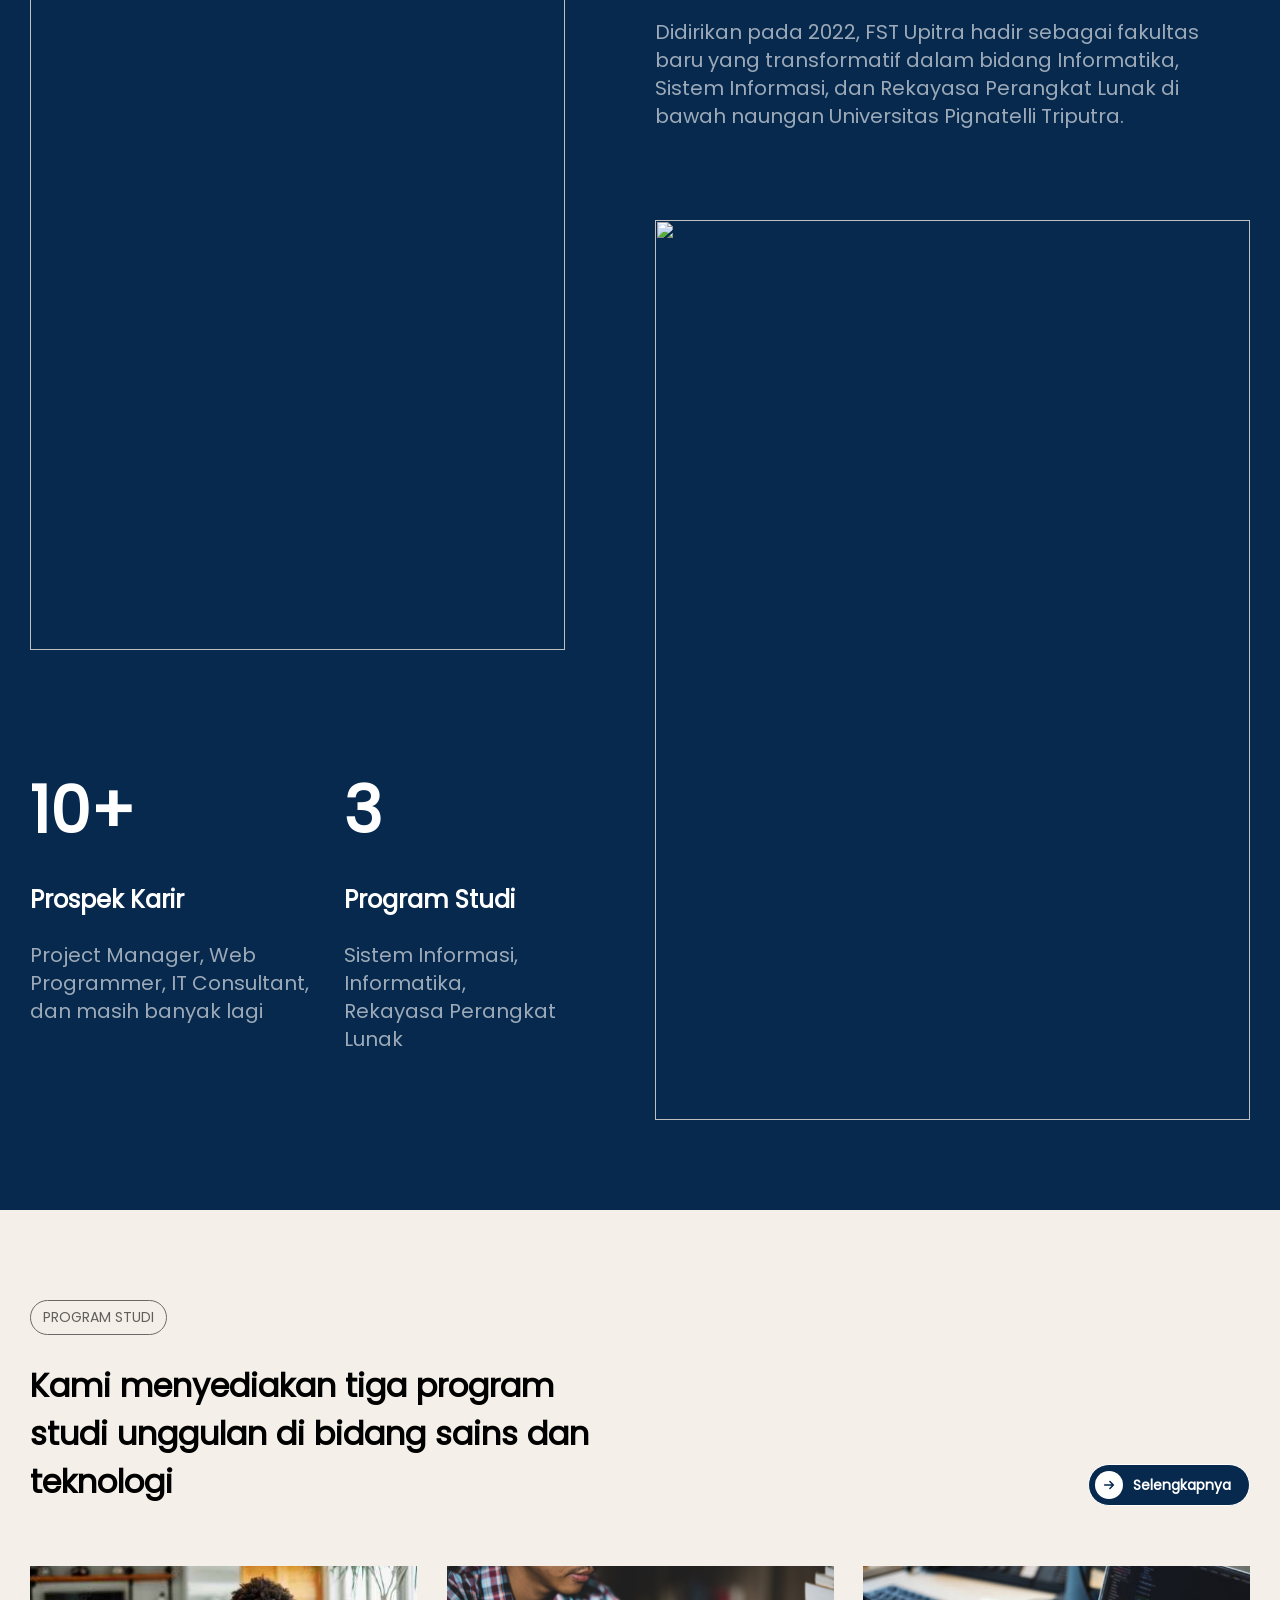
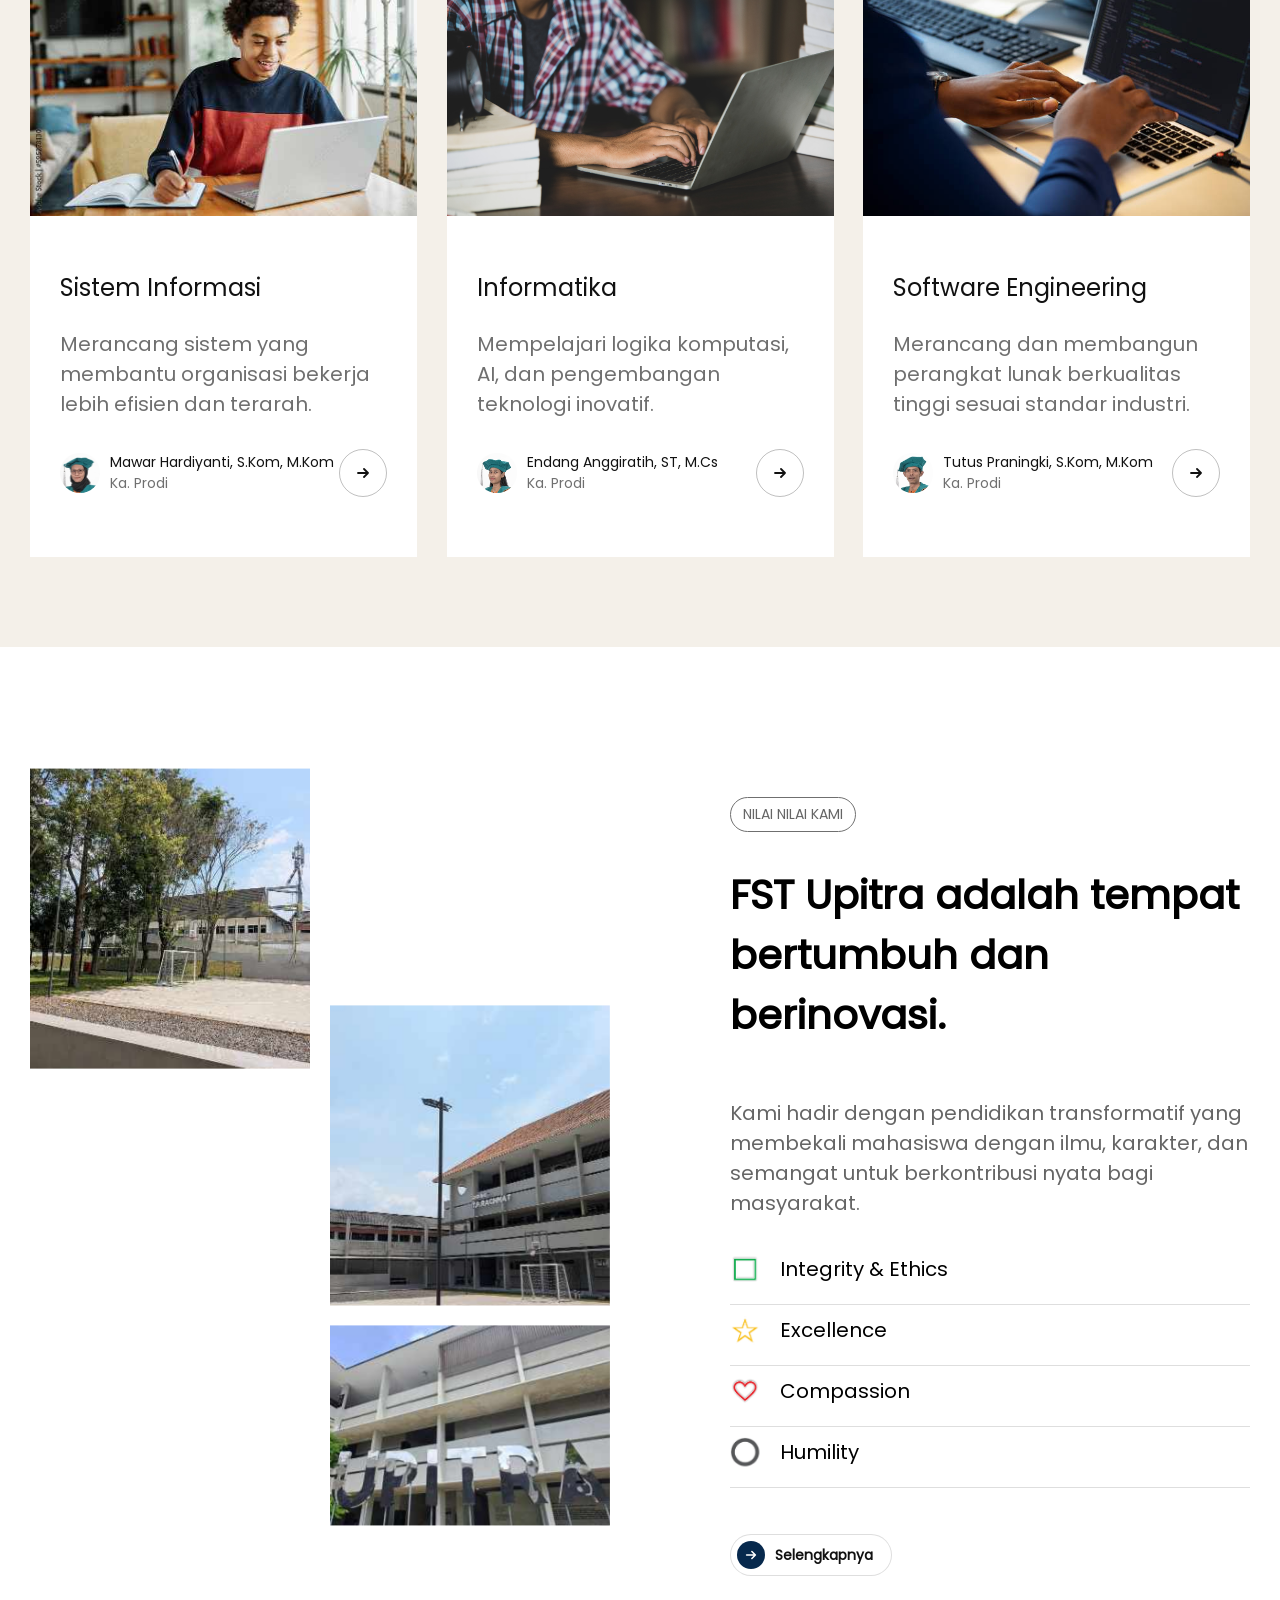
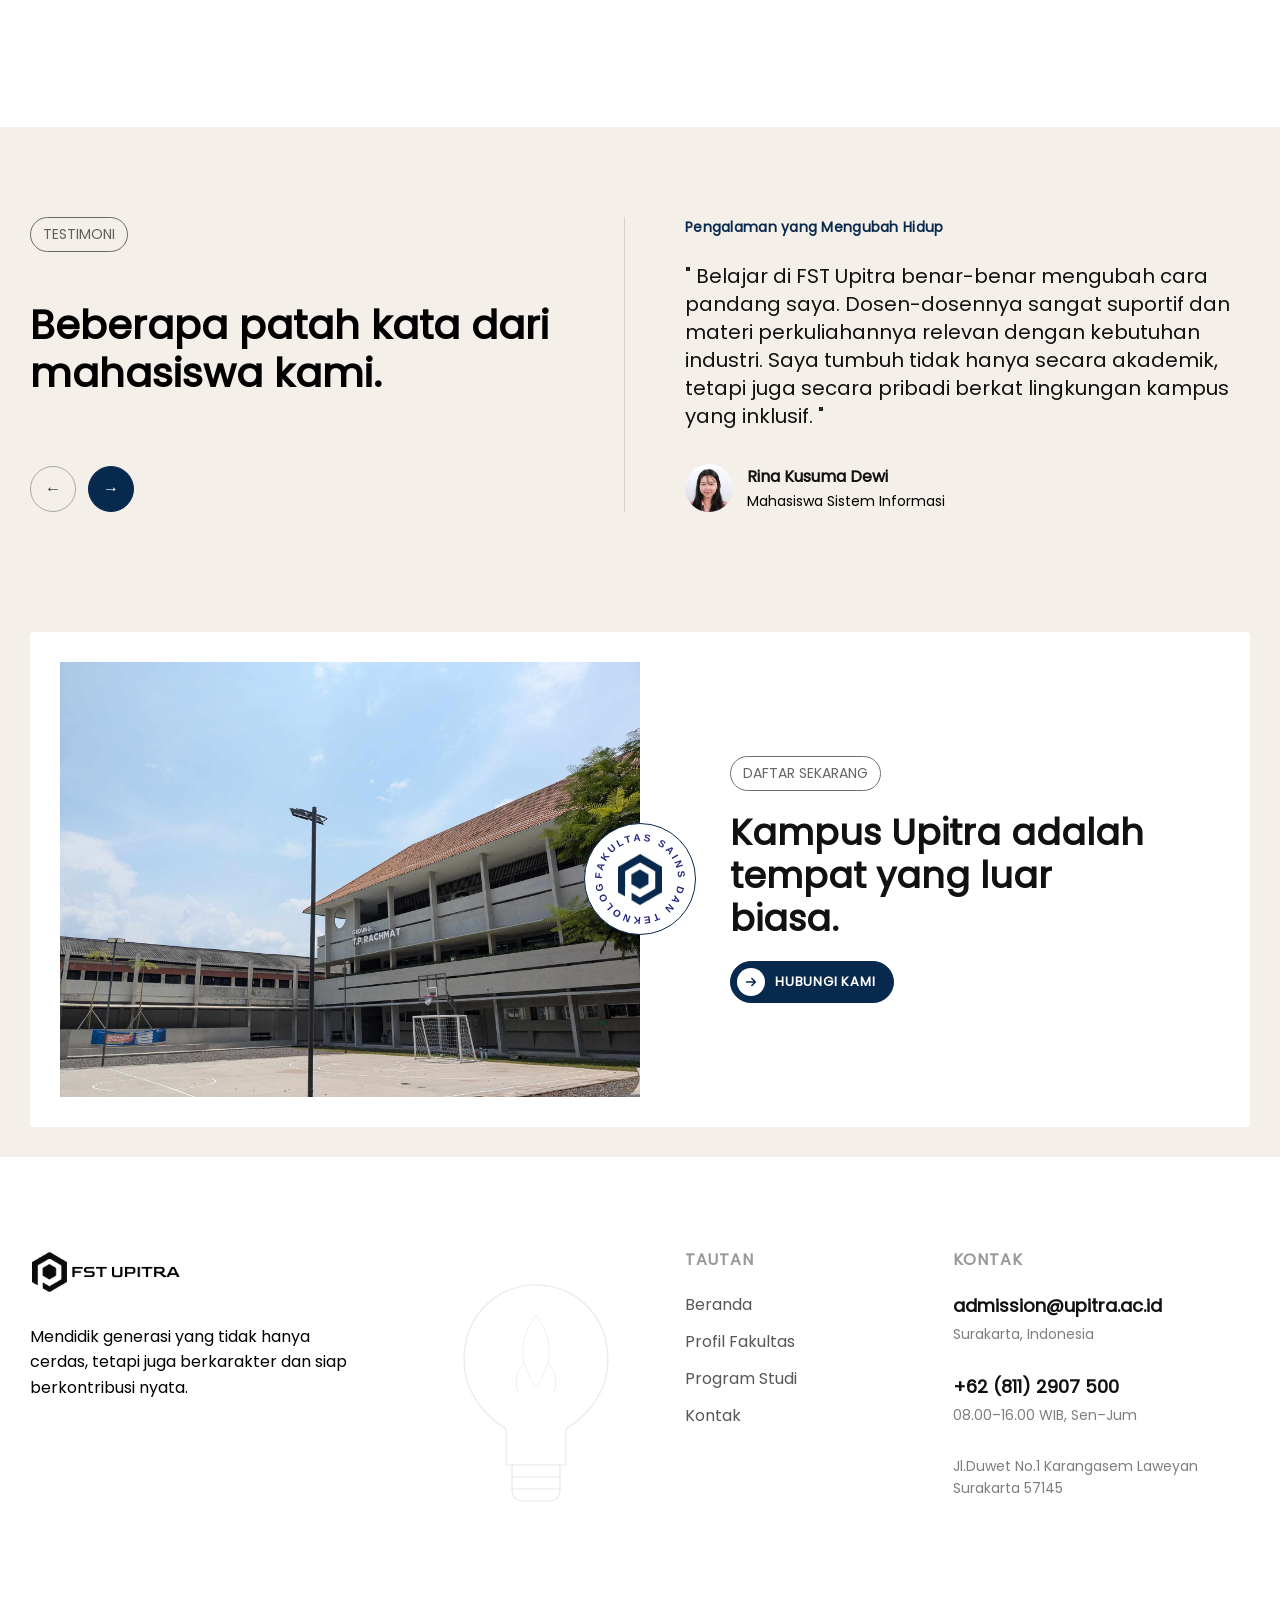
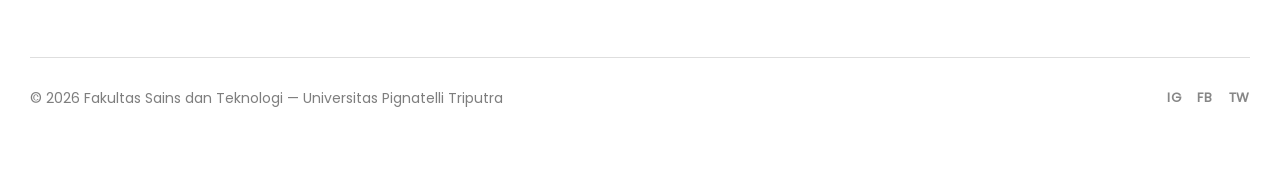
==== commit 57f20f1a: "update" ====
--- a/index.html
+++ b/index.html
@@ -365,7 +365,7 @@
                                     lingkungan kampus yang inklusif. "</p>
                                 <div class="t-author">
                                     <img class="t-avatar no-reveal"
-                                        src="https://randomuser.me/api/portraits/women/44.jpg" alt="Rina Kusuma Dewi">
+                                        src="assets/img/t-2.png" alt="Rina Kusuma Dewi">
                                     <div>
                                         <p class="t-name">Rina Kusuma Dewi</p>
                                         <p class="t-role">Mahasiswa Sistem Informasi</p>
@@ -380,7 +380,7 @@
                                     "</p>
                                 <div class="t-author">
                                     <img class="t-avatar no-reveal"
-                                        src="https://randomuser.me/api/portraits/men/1.jpg" alt="Bagus Prasetyo">
+                                        src="assets/img/t-1.png" alt="Bagus Prasetyo">
                                     <div>
                                         <p class="t-name">Bagus Prasetyo</p>
                                         <p class="t-role">Mahasiswa Informatika</p>
@@ -394,7 +394,7 @@
                                     belajar, ini adalah tempat saya benar-benar bertumbuh dan berkembang. "</p>
                                 <div class="t-author">
                                     <img class="t-avatar no-reveal"
-                                        src="https://randomuser.me/api/portraits/women/68.jpg" alt="Sari Indah Lestari">
+                                        src="assets/img/t-3.png" alt="Sari Indah Lestari">
                                     <div>
                                         <p class="t-name">Sari Indah Lestari</p>
                                         <p class="t-role">Mahasiswa Rekayasa Perangkat Lunak</p>
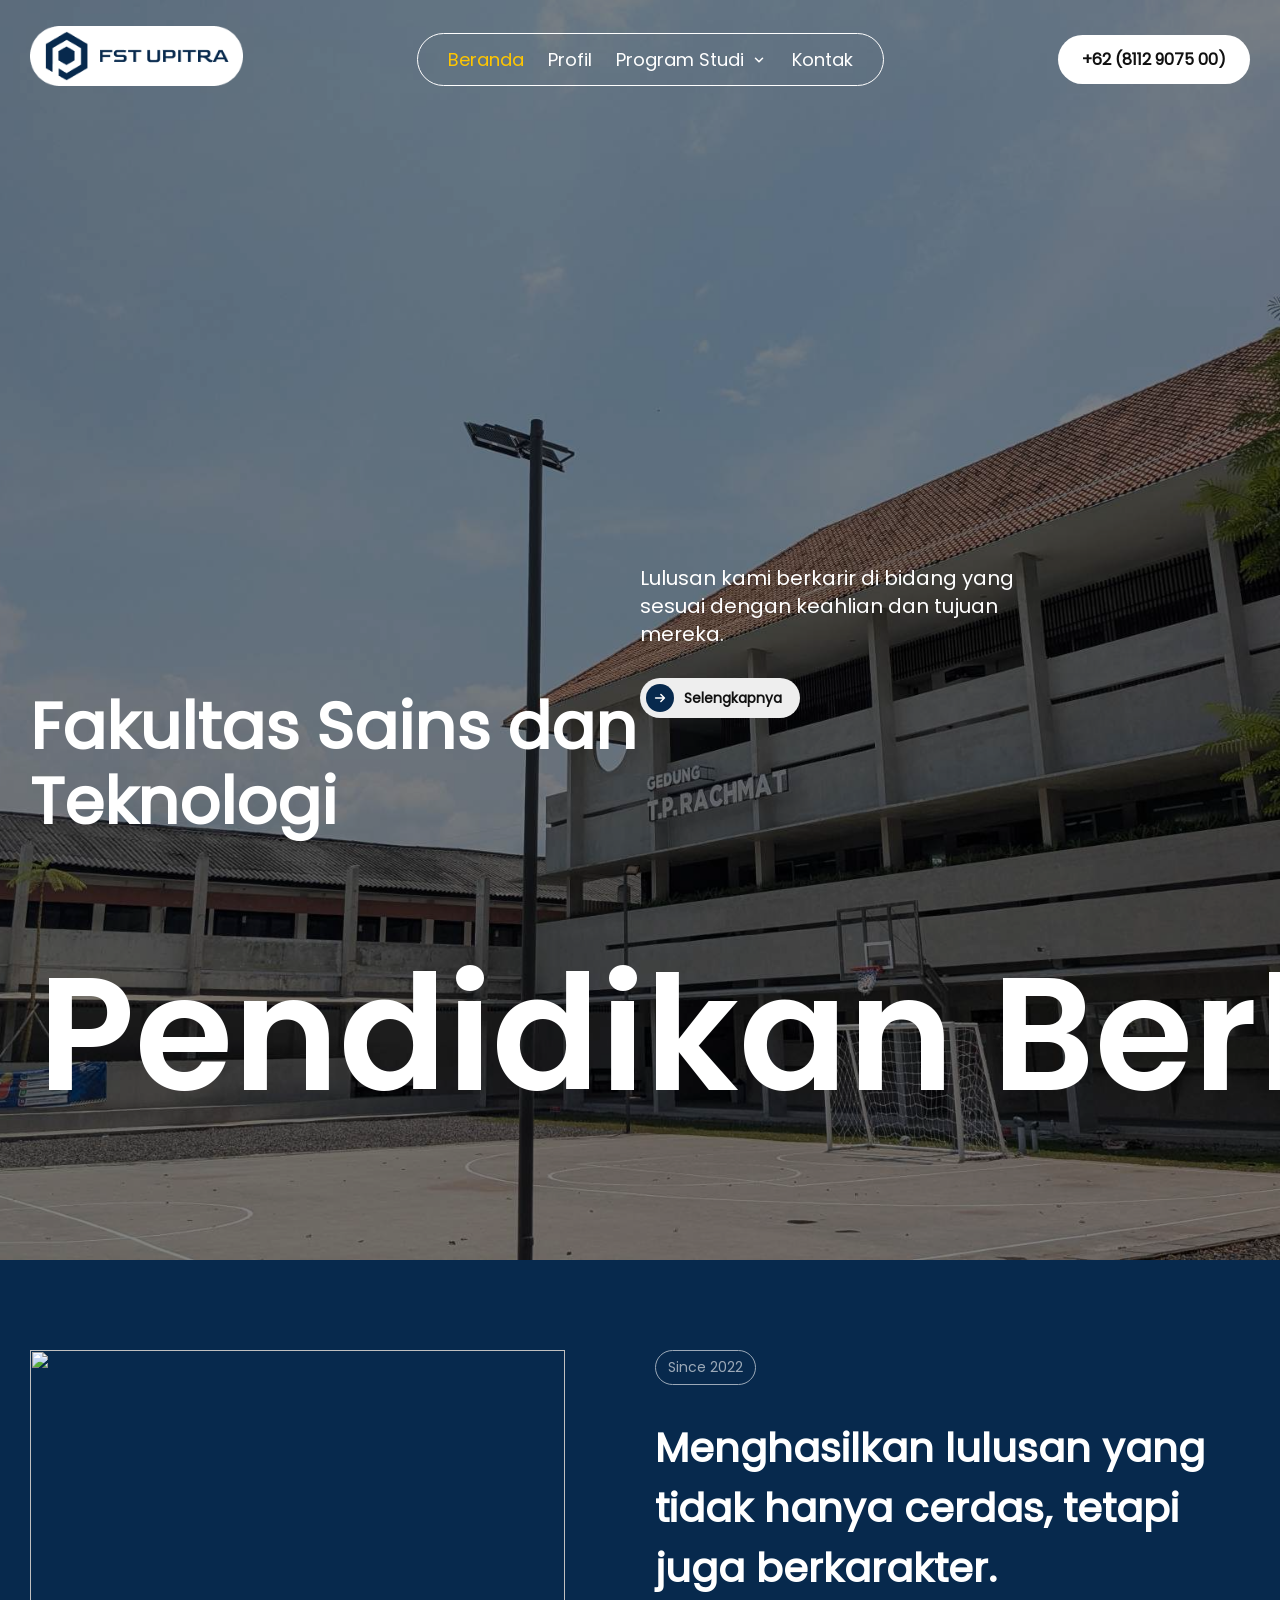
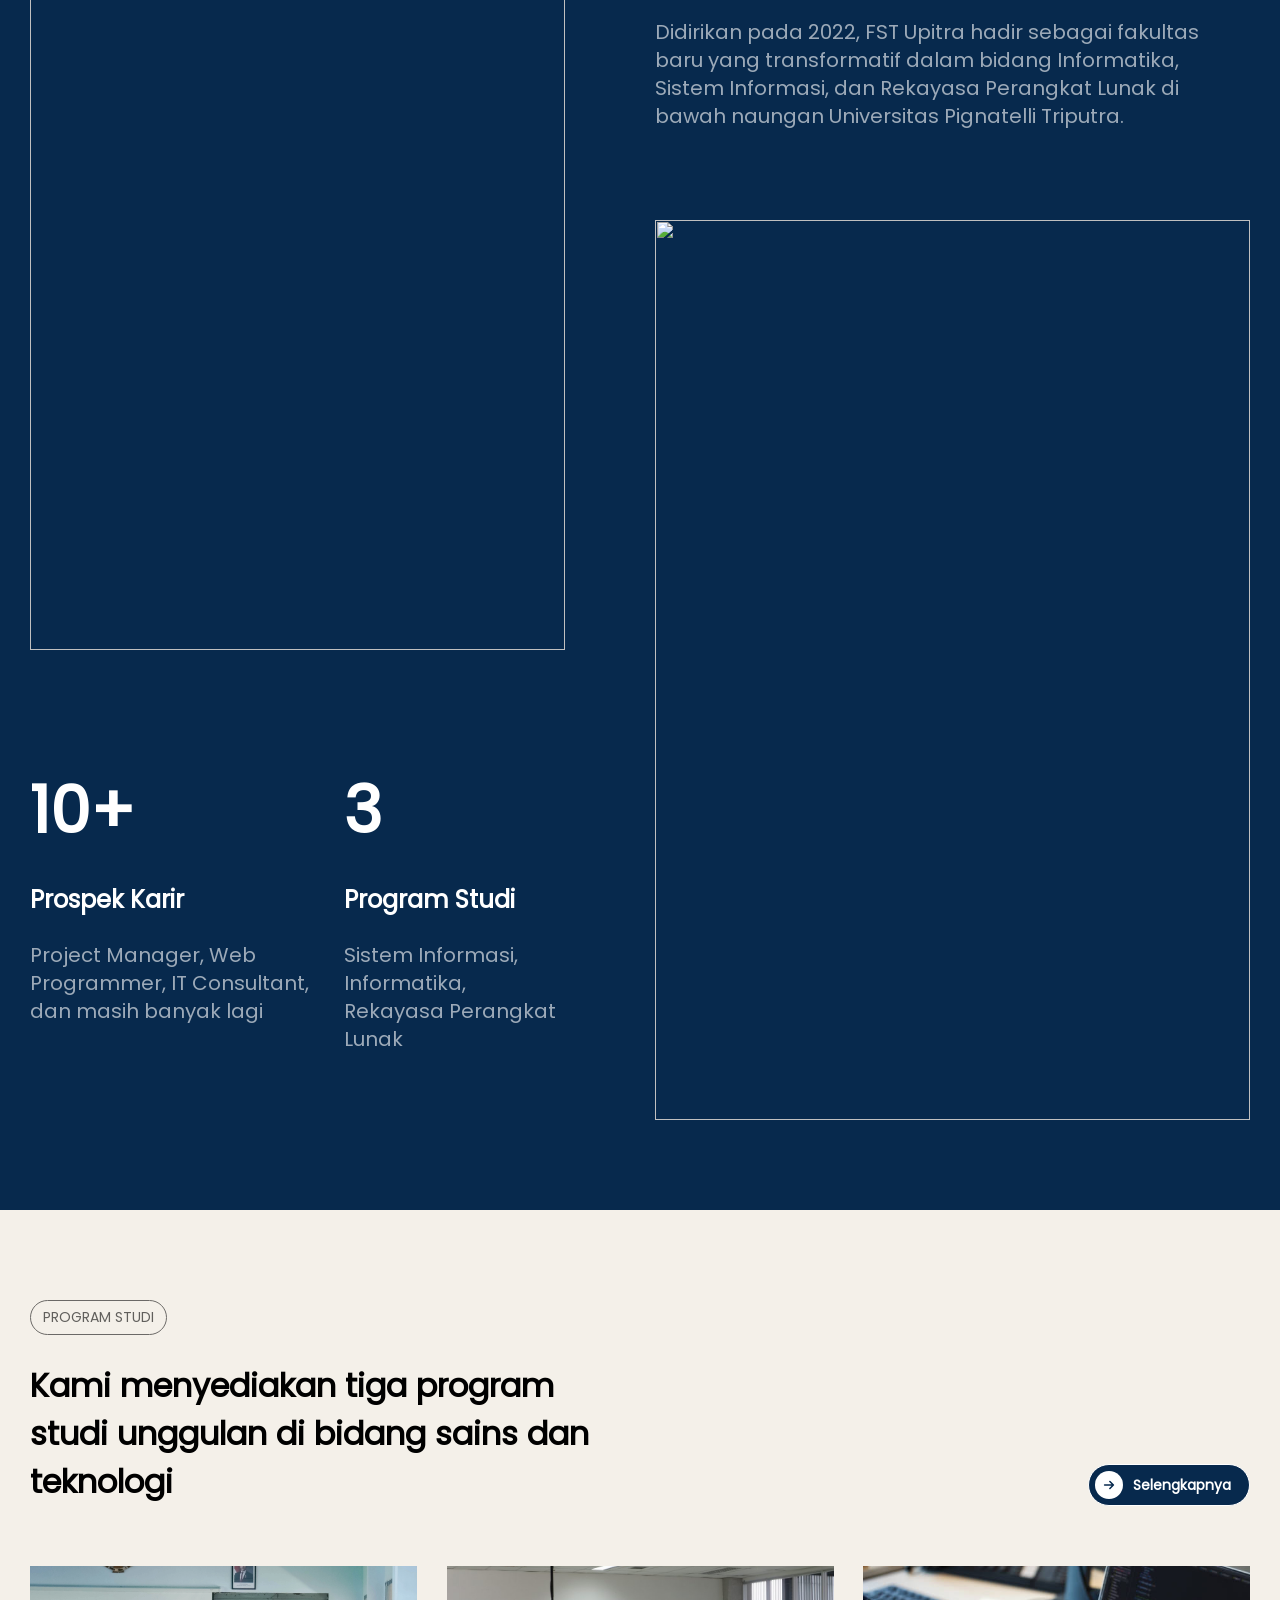
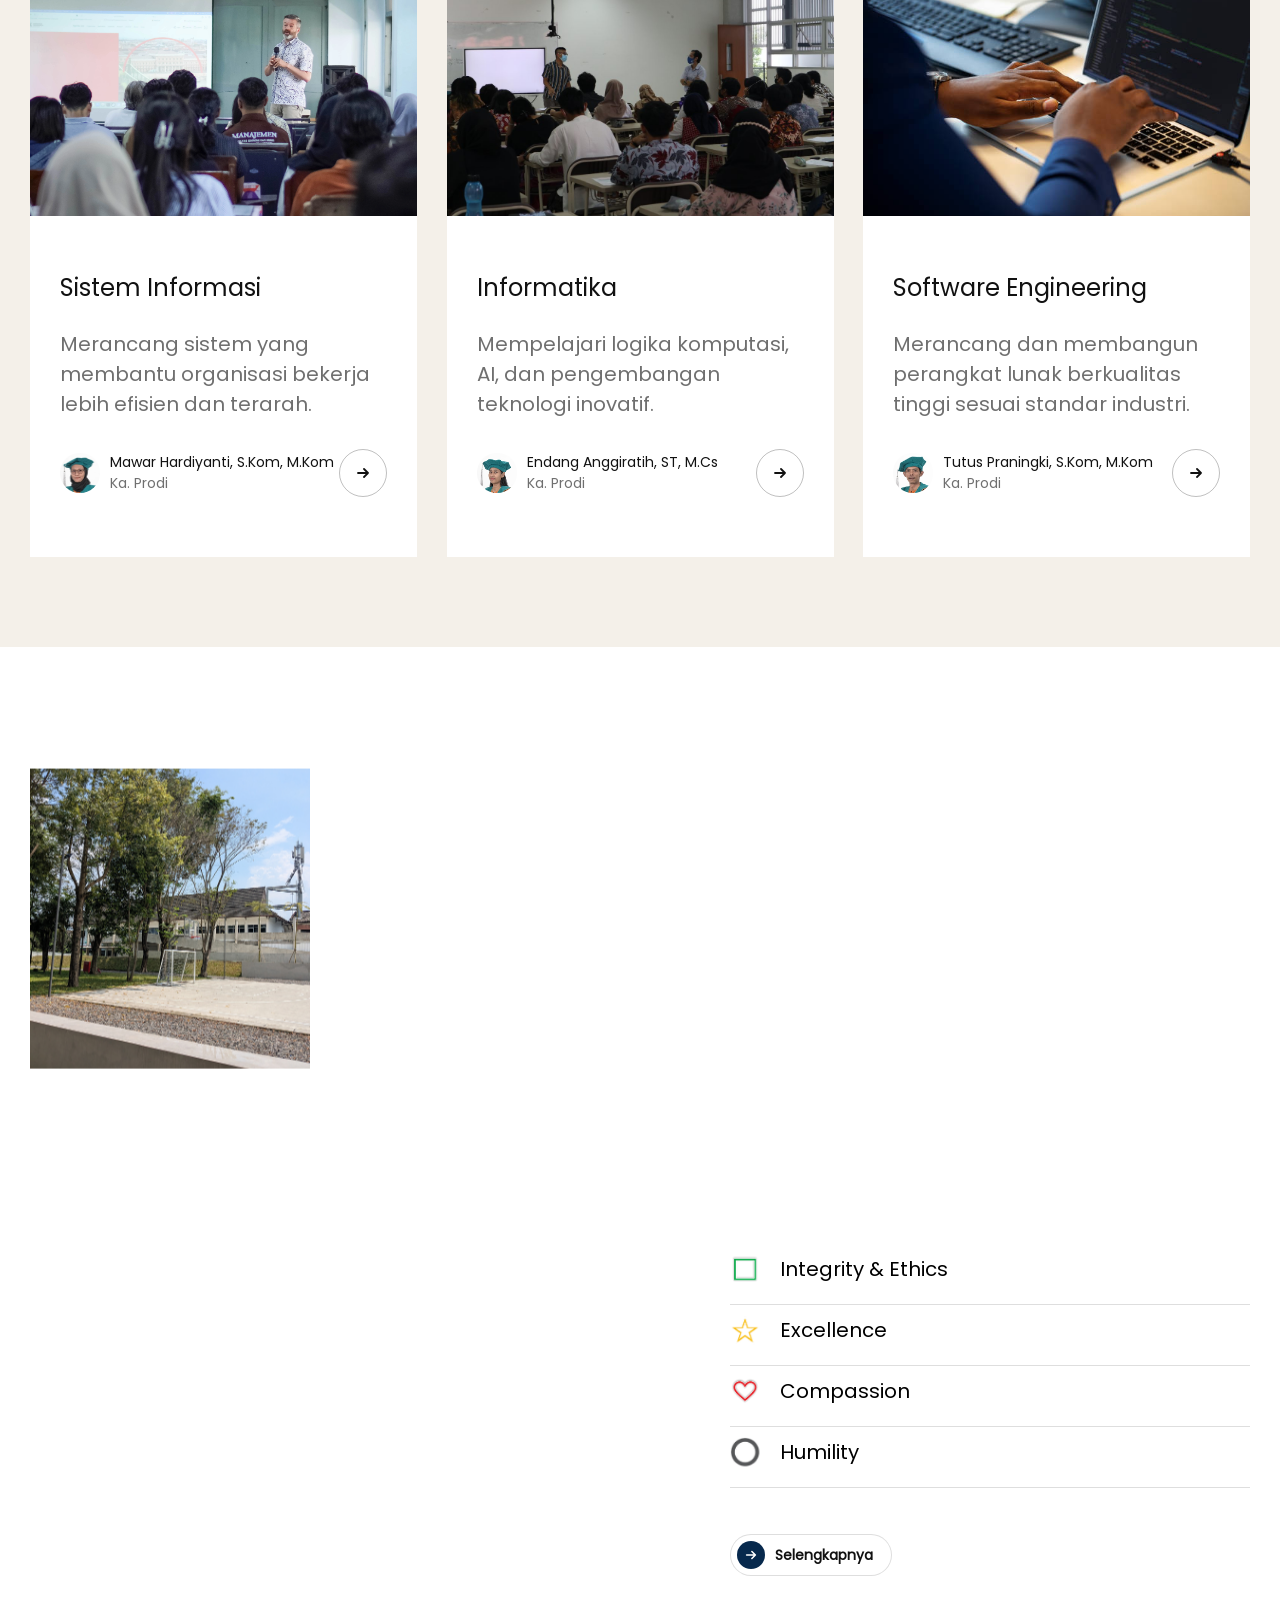
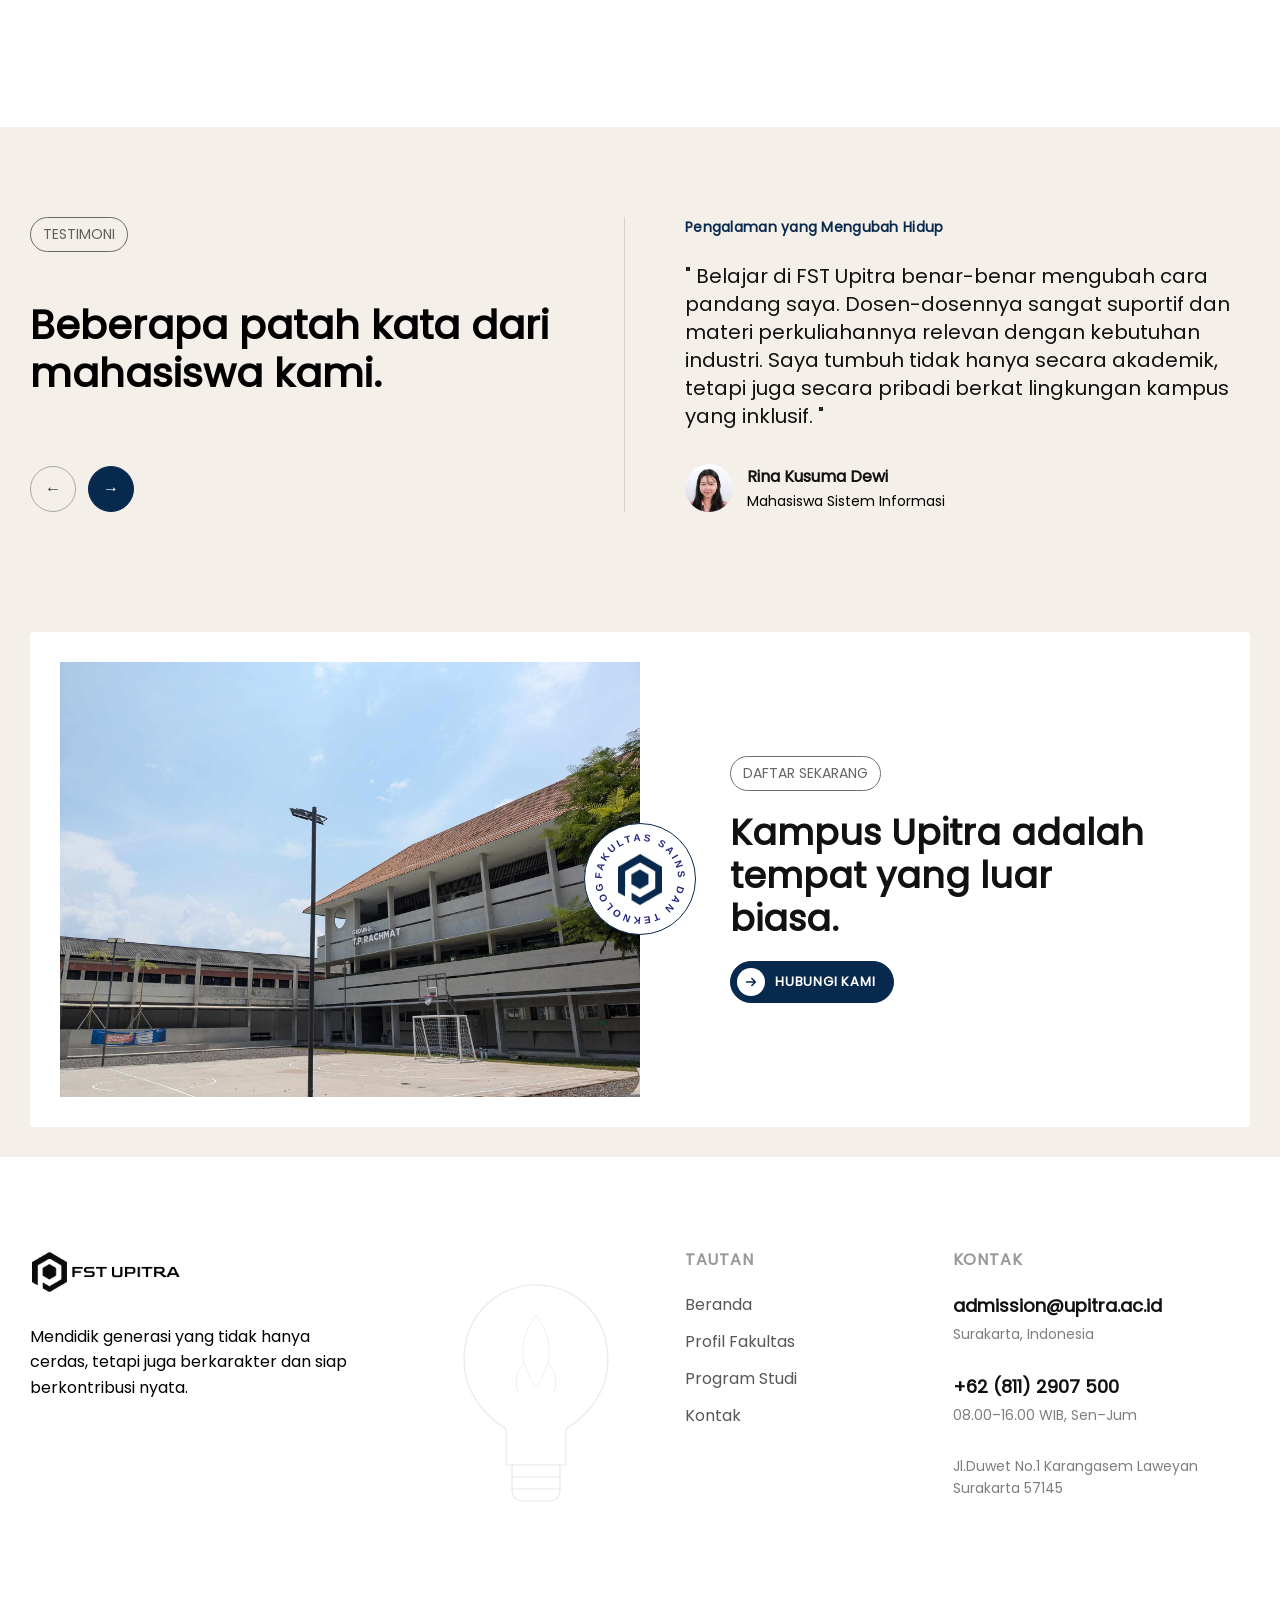
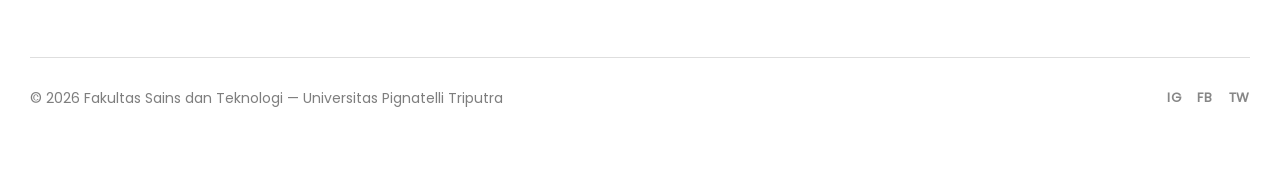
==== commit 18c1830b: "update" ====
--- a/index.html
+++ b/index.html
@@ -210,7 +210,7 @@
             <div class="p-r-2">
                 <a href="pages/prodi/si.html" class="p-r-2-card">
                     <div class="img-container">
-                        <img src="assets/img/si.jpg" alt="">
+                        <img src="assets/img/waseda.webp" alt="">
                     </div>
                     <div class="text-container">
                         <p>Sistem Informasi</p>
@@ -234,7 +234,7 @@
                 </a>
                 <a href="pages/prodi/informatika.html" class="p-r-2-card">
                     <div class="img-container">
-                        <img src="assets/img/informatika.jpg" alt="">
+                        <img src="assets/img/istockphoto-1467685152-612x612.jpg" alt="">
                     </div>
                     <div class="text-container">
                         <p>Informatika</p>
@@ -328,7 +328,7 @@
                         Humility
                     </li>
                 </ul>
-                <a href="pages/profil.html" class="a-button">
+                <a href="pages/profil.html#profil-nilai" class="a-button">
                     <span class="btn-arrow-wrap">
                         <svg class="arrow-main" viewBox="0 0 16 16" fill="none">
                             <path d="M3 8h10M9 4l4 4-4 4" stroke="white" stroke-width="1.8" stroke-linecap="round"
--- a/assets/css/global.css
+++ b/assets/css/global.css
@@ -41,6 +41,7 @@
 body {
     margin: 0;
     padding: 0;
+    overflow-x: hidden;
     font-family: var(--font-base);
 }
 
@@ -724,4 +725,4 @@
     footer .f-col-2 { display: none; }
     footer .f-tagline { font-size: 15px; margin-bottom: 24px; max-width: 100%; }
     footer .f-bottom { flex-direction: column; align-items: flex-start; gap: 16px; }
-}+}
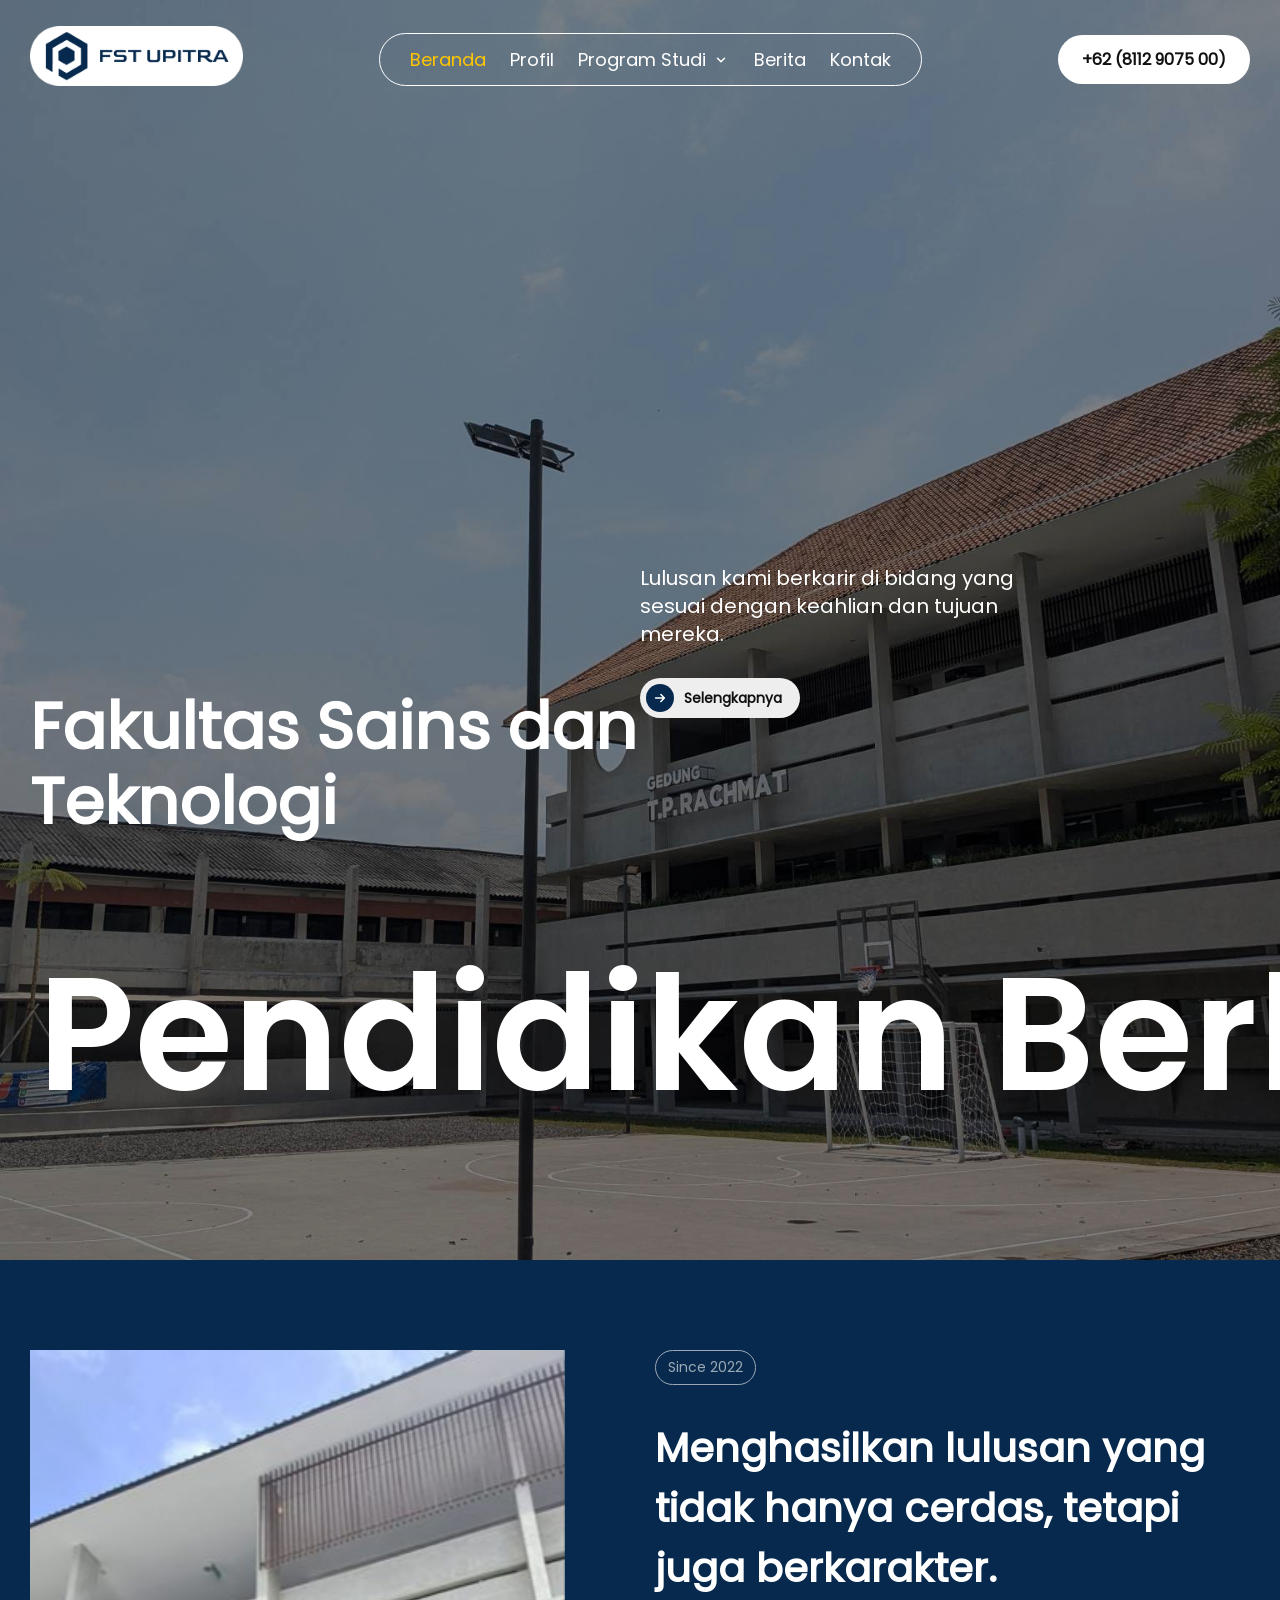
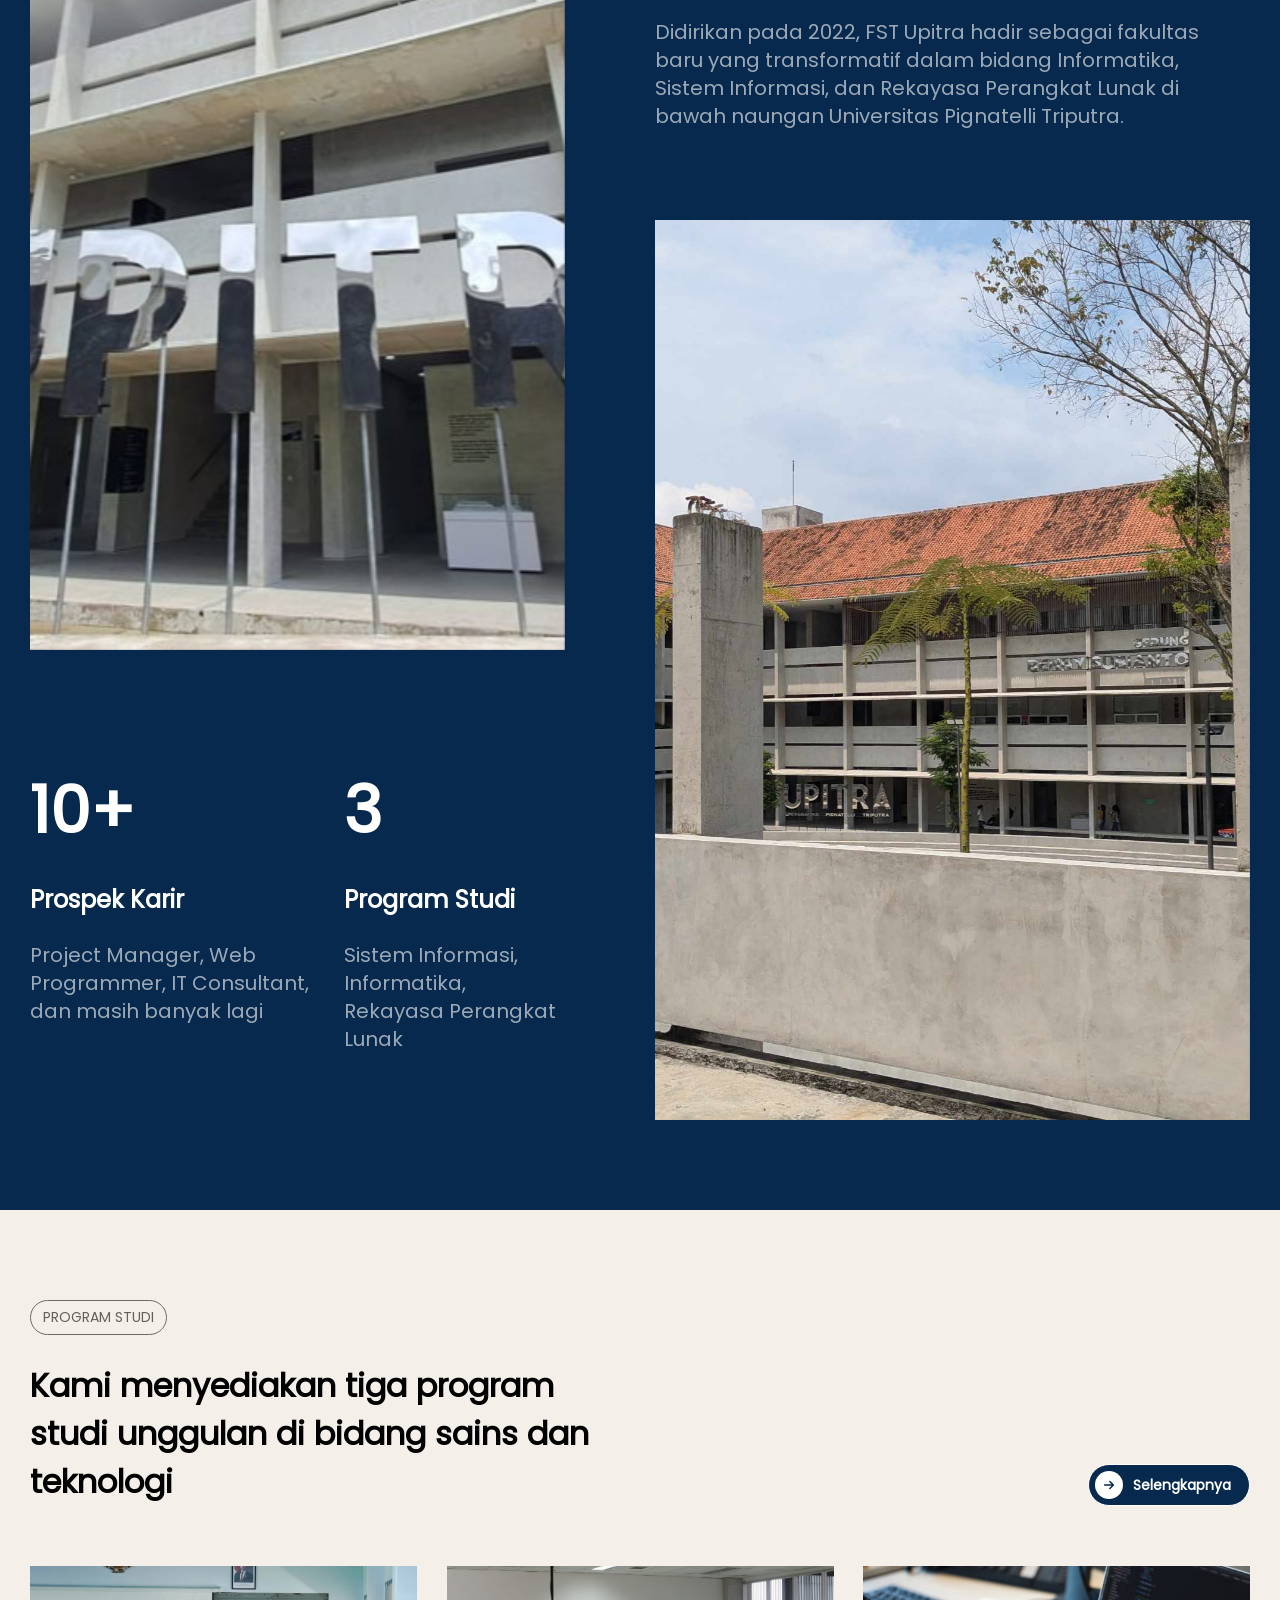
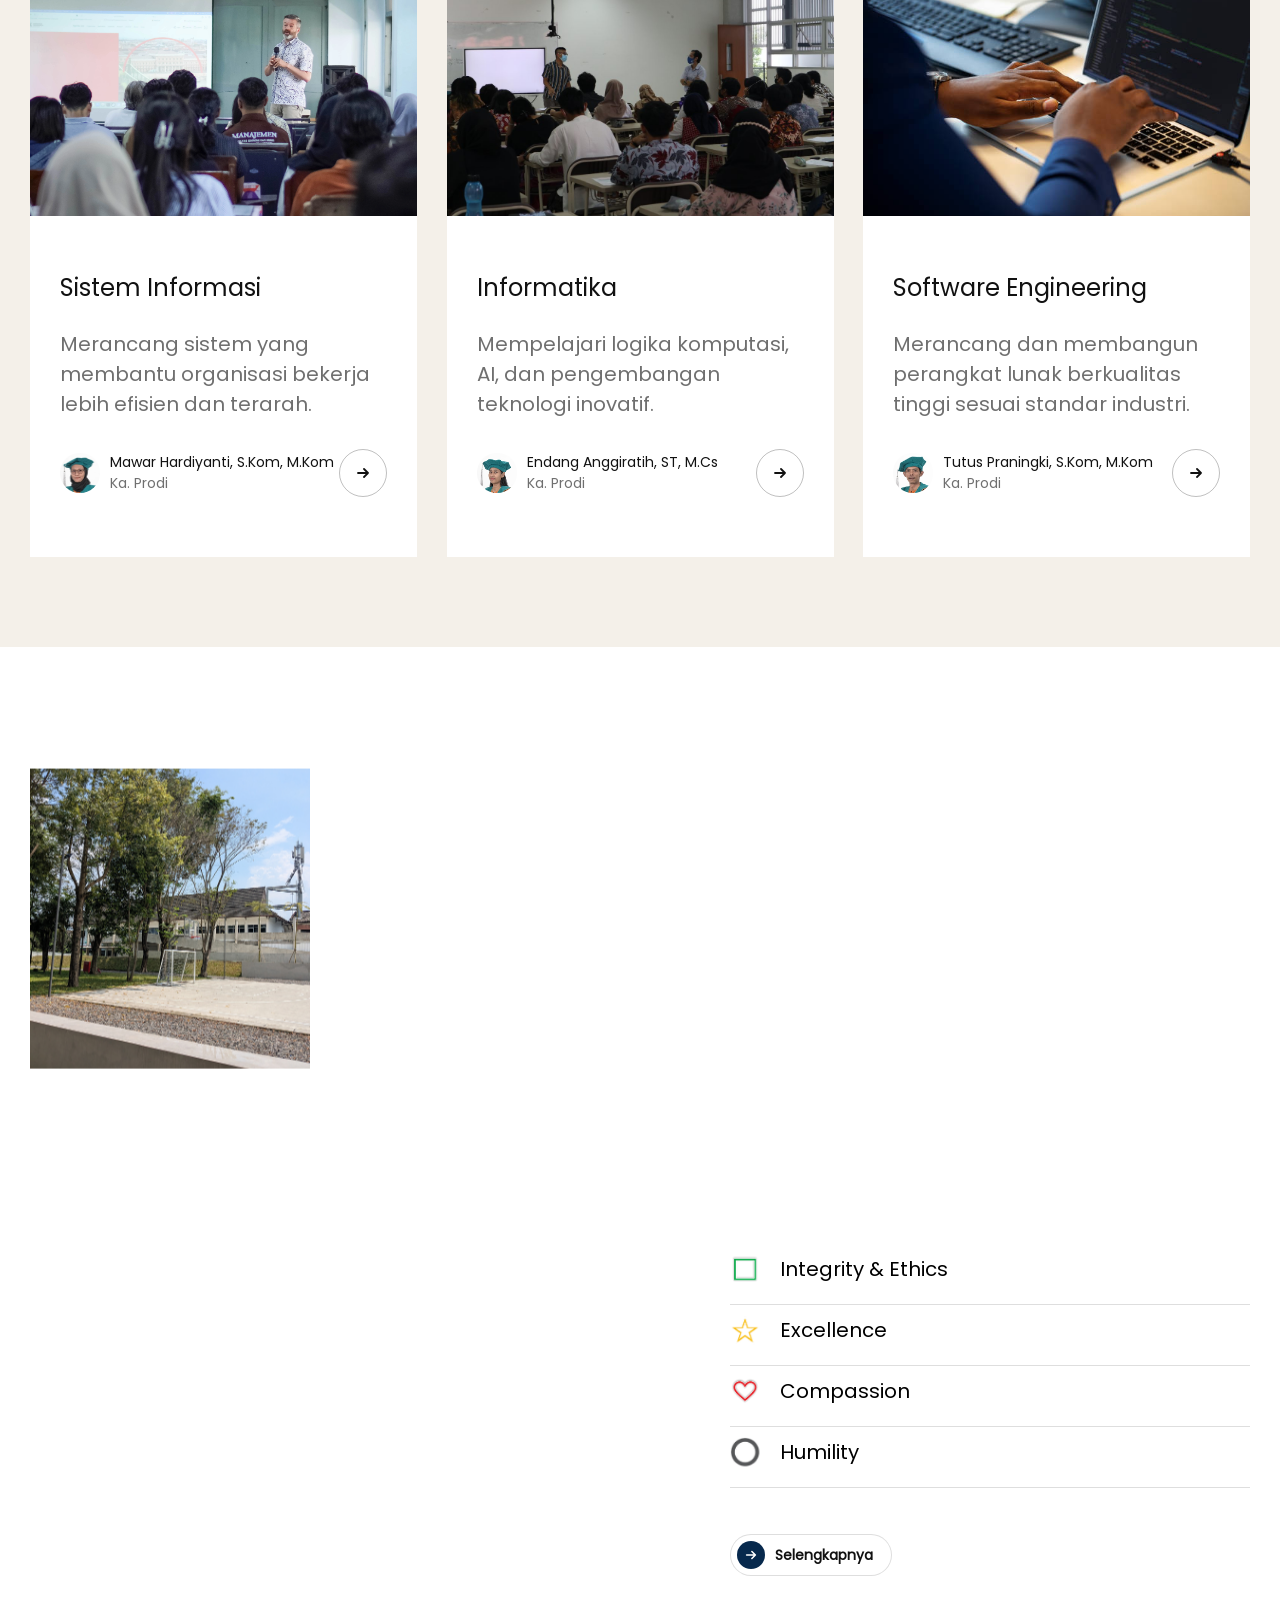
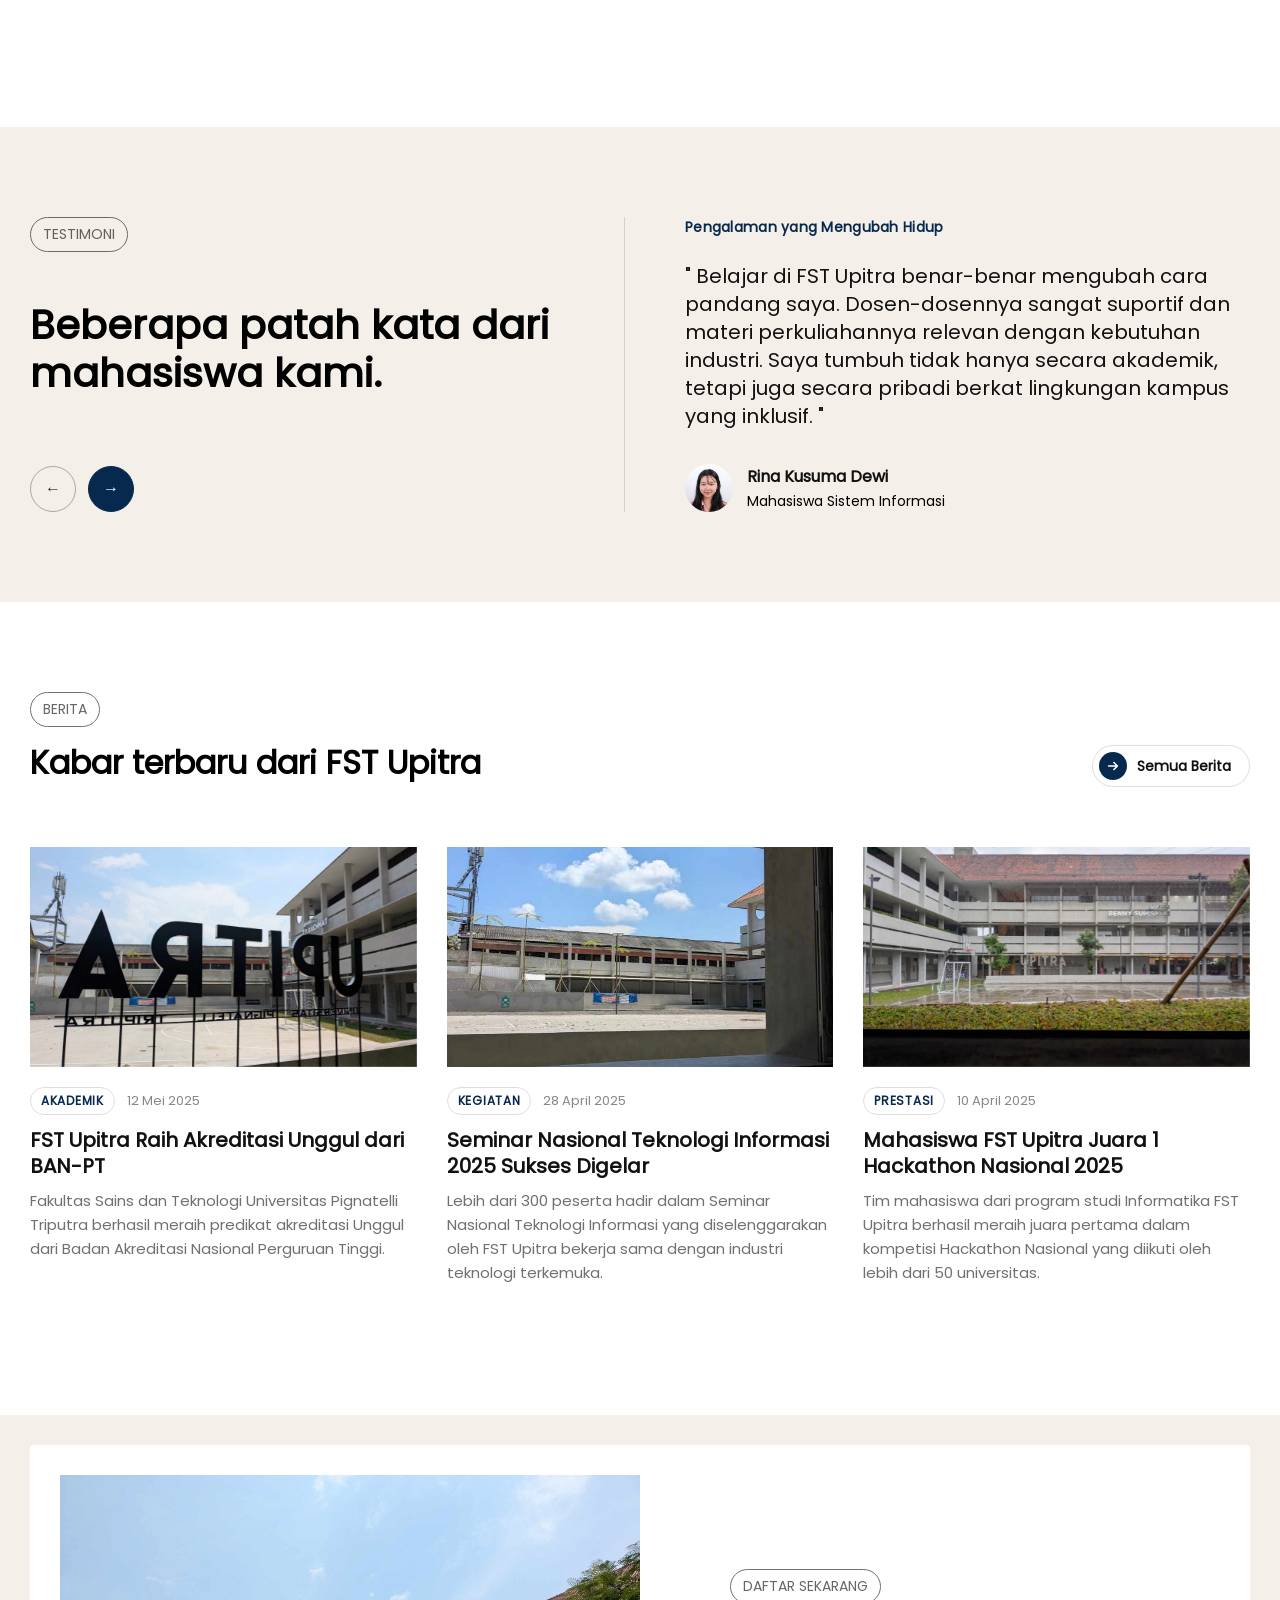
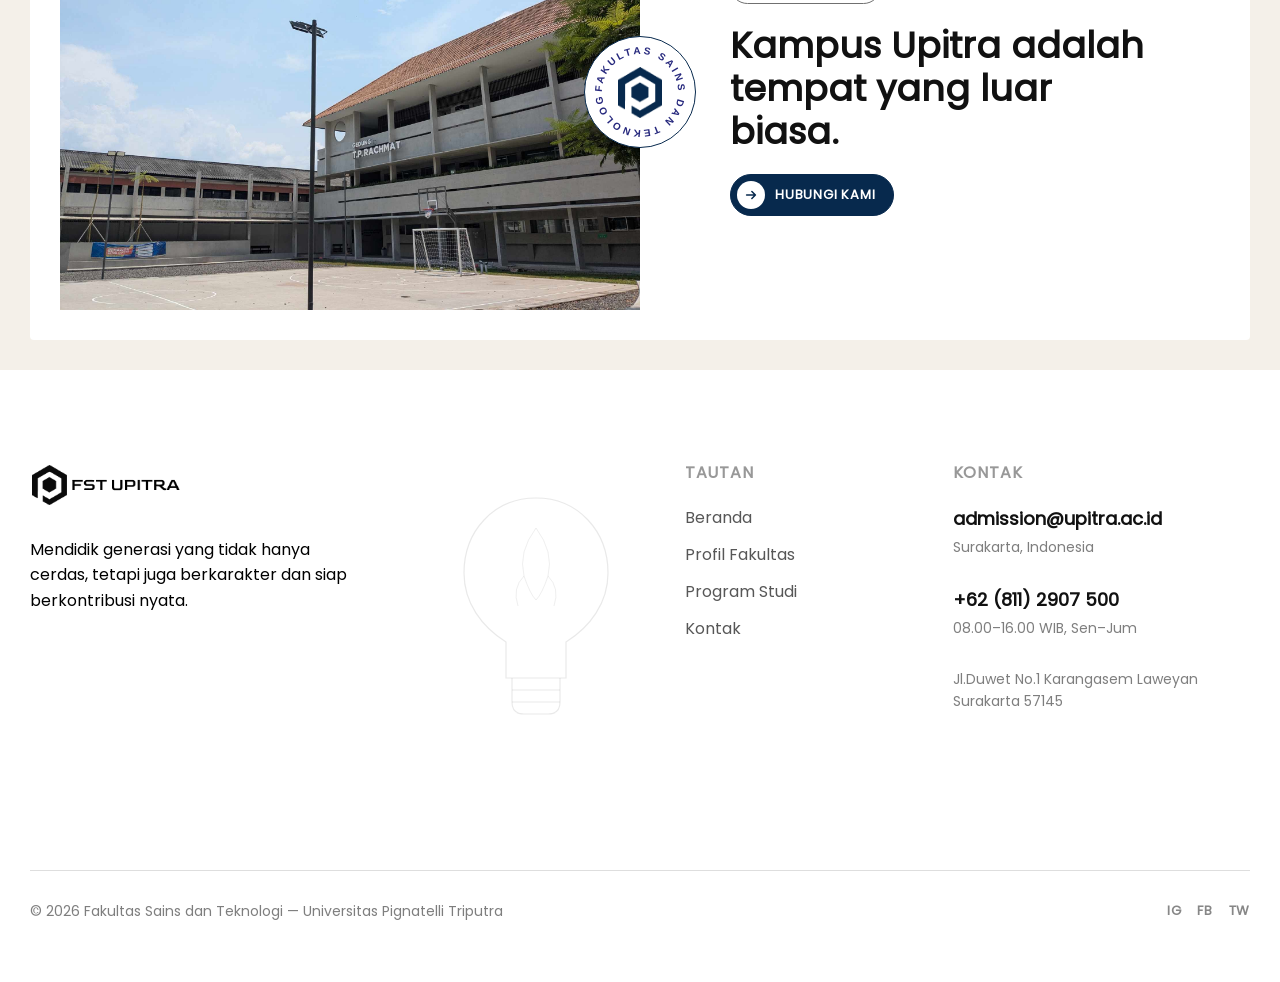
==== commit b351e462: "update" ====
--- a/index.html
+++ b/index.html
@@ -50,6 +50,7 @@
                     <a href="pages/prodi/rpl.html">Rekayasa Perangkat Lunak</a>
                 </div>
             </li>
+            <li><a href="pages/berita.html">Berita</a></li>
             <li><a href="pages/kontak.html">Kontak</a></li>
         </ul>
         <a href="tel:+628112907500" class="kontak nav-kontak">+62 (8112 9075 00)</a>
@@ -218,7 +219,7 @@
                     </div>
                     <div class="kaprodi">
                         <div class="kaprodi-left">
-                            <img src="assets/img/prodi_si 1.png" alt="">
+                            <img src="assets/img/prodi_si1.png" alt="">
                             <div>
                                 <p>Mawar Hardiyanti, S.Kom, M.Kom</p>
                                 <p>Ka. Prodi</p>
@@ -242,7 +243,7 @@
                     </div>
                     <div class="kaprodi">
                         <div class="kaprodi-left">
-                            <img src="assets/img/prodi_informatika 1.png" alt="">
+                            <img src="assets/img/prodi_informatika1.png" alt="">
                             <div>
                                 <p>Endang Anggiratih, ST, M.Cs</p>
                                 <p>Ka. Prodi</p>
@@ -266,7 +267,7 @@
                     </div>
                     <div class="kaprodi">
                         <div class="kaprodi-left">
-                            <img src="assets/img/prodi_rpl 1.png" alt="">
+                            <img src="assets/img/prodi_rpl1.png" alt="">
                             <div>
                                 <p>Tutus Praningki, S.Kom, M.Kom</p>
                                 <p>Ka. Prodi</p>
@@ -407,6 +408,76 @@
             </div>
         </section>
 
+
+        <section id="berita">
+            <div class="b-r-1">
+                <div class="b-r-1-left">
+                    <div class="rounded">BERITA</div>
+                    <h2>Kabar terbaru dari FST Upitra</h2>
+                </div>
+                <div class="b-r-1-right">
+                    <a href="pages/berita.html" class="a-button">
+                        <span class="btn-arrow-wrap">
+                            <svg class="arrow-main" viewBox="0 0 16 16" fill="none">
+                                <path d="M3 8h10M9 4l4 4-4 4" stroke="white" stroke-width="1.8" stroke-linecap="round" stroke-linejoin="round" />
+                            </svg>
+                            <svg class="arrow-ghost" viewBox="0 0 16 16" fill="none">
+                                <path d="M3 8h10M9 4l4 4-4 4" stroke="white" stroke-width="1.8" stroke-linecap="round" stroke-linejoin="round" />
+                            </svg>
+                        </span>
+                        Semua Berita
+                    </a>
+                </div>
+            </div>
+            <div class="b-r-2">
+                <a href="#" class="b-card">
+                    <div class="b-img">
+                        <img src="assets/img/upitra2.jpg" alt="FST Upitra Raih Akreditasi Unggul">
+                    </div>
+                    <div class="b-meta">
+                        <span class="b-tag">Akademik</span>
+                        <span class="b-date">12 Mei 2025</span>
+                    </div>
+                    <p class="b-title">FST Upitra Raih Akreditasi Unggul dari BAN-PT</p>
+                    <p class="b-excerpt">Fakultas Sains dan Teknologi Universitas Pignatelli Triputra berhasil meraih predikat akreditasi Unggul dari Badan Akreditasi Nasional Perguruan Tinggi.</p>
+                    <span class="b-readmore">
+                        Baca selengkapnya
+                        <svg viewBox="0 0 16 16" fill="none"><path d="M3 8h10M9 4l4 4-4 4" stroke="currentColor" stroke-width="1.8" stroke-linecap="round" stroke-linejoin="round"/></svg>
+                    </span>
+                </a>
+                <a href="#" class="b-card">
+                    <div class="b-img">
+                        <img src="assets/img/upitra5.jpg" alt="Seminar Nasional Teknologi Informasi 2025">
+                    </div>
+                    <div class="b-meta">
+                        <span class="b-tag">Kegiatan</span>
+                        <span class="b-date">28 April 2025</span>
+                    </div>
+                    <p class="b-title">Seminar Nasional Teknologi Informasi 2025 Sukses Digelar</p>
+                    <p class="b-excerpt">Lebih dari 300 peserta hadir dalam Seminar Nasional Teknologi Informasi yang diselenggarakan oleh FST Upitra bekerja sama dengan industri teknologi terkemuka.</p>
+                    <span class="b-readmore">
+                        Baca selengkapnya
+                        <svg viewBox="0 0 16 16" fill="none"><path d="M3 8h10M9 4l4 4-4 4" stroke="currentColor" stroke-width="1.8" stroke-linecap="round" stroke-linejoin="round"/></svg>
+                    </span>
+                </a>
+                <a href="#" class="b-card">
+                    <div class="b-img">
+                        <img src="assets/img/upitra6.jpg" alt="Mahasiswa FST Juara Hackathon Nasional">
+                    </div>
+                    <div class="b-meta">
+                        <span class="b-tag">Prestasi</span>
+                        <span class="b-date">10 April 2025</span>
+                    </div>
+                    <p class="b-title">Mahasiswa FST Upitra Juara 1 Hackathon Nasional 2025</p>
+                    <p class="b-excerpt">Tim mahasiswa dari program studi Informatika FST Upitra berhasil meraih juara pertama dalam kompetisi Hackathon Nasional yang diikuti oleh lebih dari 50 universitas.</p>
+                    <span class="b-readmore">
+                        Baca selengkapnya
+                        <svg viewBox="0 0 16 16" fill="none"><path d="M3 8h10M9 4l4 4-4 4" stroke="currentColor" stroke-width="1.8" stroke-linecap="round" stroke-linejoin="round"/></svg>
+                    </span>
+                </a>
+            </div>
+        </section>
+
         <section id="contact-card">
             <div class="cc-inner">
                 <div class="cc-image scroll-zoom-wrap">
--- a/assets/css/index.css
+++ b/assets/css/index.css
@@ -756,4 +756,161 @@
     #contact-card .cc-content h2 { font-size: 24px; margin-bottom: 30px; }
     #contact-card .cc-content .rounded { margin: 0 auto; }
     #contact-card .cc-content a { margin: 0 auto; }
-}+}
+/* ── Berita ── */
+#berita {
+    width: 100%;
+    box-sizing: border-box;
+    height: fit-content;
+    padding: var(--pad-page);
+    background-color: var(--clr-white);
+    padding-top: var(--pad-section);
+    padding-bottom: var(--pad-section);
+}
+
+#berita .b-r-1 {
+    display: grid;
+    grid-template-columns: 1fr 1fr;
+    gap: var(--pad-page);
+    margin-bottom: var(--pad-page);
+    align-items: end;
+}
+
+#berita .b-r-1 .b-r-1-left h2 {
+    font-size: 32px;
+    margin-bottom: 0;
+    margin-top: 12px;
+}
+
+#berita .b-r-1 .b-r-1-right {
+    display: flex;
+}
+
+#berita .b-r-1 .b-r-1-right a {
+    margin-left: auto;
+    height: fit-content;
+    border: 1px solid var(--clr-border);
+    background-color: var(--clr-white);
+    color: var(--clr-black);
+}
+
+#berita .b-r-2 {
+    display: grid;
+    grid-template-columns: 1fr 1fr 1fr;
+    gap: var(--pad-page);
+    padding-top: var(--pad-page);
+}
+
+#berita .b-r-2 .b-card {
+    display: flex;
+    flex-direction: column;
+    text-decoration: none;
+    color: var(--clr-black);
+    gap: 0;
+}
+
+#berita .b-r-2 .b-card .b-img {
+    height: 220px;
+    width: 100%;
+    overflow: hidden;
+    margin-bottom: 20px;
+}
+
+#berita .b-r-2 .b-card .b-img img {
+    width: 100%;
+    height: 100%;
+    object-fit: cover;
+    transition: transform 0.4s ease;
+}
+
+#berita .b-r-2 .b-card:hover .b-img img {
+    transform: scale(1.06);
+}
+
+#berita .b-r-2 .b-card .b-meta {
+    display: flex;
+    align-items: center;
+    gap: 12px;
+    margin-bottom: 12px;
+}
+
+#berita .b-r-2 .b-card .b-tag {
+    font-size: 12px;
+    font-weight: 600;
+    letter-spacing: 0.06em;
+    padding: 4px 10px;
+    border-radius: var(--radius-pill);
+    border: 1px solid var(--clr-border);
+    color: var(--clr-brand);
+    text-transform: uppercase;
+}
+
+#berita .b-r-2 .b-card .b-date {
+    font-size: 13px;
+    opacity: 0.5;
+}
+
+#berita .b-r-2 .b-card .b-title {
+    font-size: 20px;
+    font-weight: 600;
+    line-height: 130%;
+    margin: 0 0 10px 0;
+    transition: color var(--transition-base);
+}
+
+#berita .b-r-2 .b-card:hover .b-title {
+    color: var(--clr-brand);
+}
+
+#berita .b-r-2 .b-card .b-excerpt {
+    font-size: 15px;
+    line-height: 160%;
+    opacity: 0.6;
+    margin: 0;
+    flex: 1;
+}
+
+#berita .b-r-2 .b-card .b-readmore {
+    margin-top: 20px;
+    display: flex;
+    align-items: center;
+    gap: 6px;
+    font-size: 13px;
+    font-weight: 600;
+    color: var(--clr-brand);
+    opacity: 0;
+    transform: translateX(-6px);
+    transition: opacity var(--transition-base), transform var(--transition-base);
+}
+
+#berita .b-r-2 .b-card:hover .b-readmore {
+    opacity: 1;
+    transform: translateX(0);
+}
+
+#berita .b-r-2 .b-card .b-readmore svg {
+    width: 14px;
+    height: 14px;
+}
+
+@media (min-width: 1001px) and (max-width: 1024px) {
+    #berita .b-r-2 { grid-template-columns: 1fr 1fr; }
+    #berita .b-r-2 .b-card:last-child { display: none; }
+}
+
+@media (max-width: 1000px) {
+    #berita {
+        padding: 20px;
+        padding-top: 60px;
+        padding-bottom: 60px;
+    }
+
+    #berita .b-r-1 { grid-template-columns: 1fr; gap: 16px; }
+    #berita .b-r-1 .b-r-1-left h2 { font-size: 22px; margin-top: 10px; }
+    #berita .b-r-1 .b-r-1-right { justify-content: flex-start; }
+    #berita .b-r-1 .b-r-1-right a { margin-left: 0; }
+    #berita .b-r-2 { grid-template-columns: 1fr; gap: 32px; padding-top: 20px; }
+    #berita .b-r-2 .b-card .b-img { height: 200px; }
+    #berita .b-r-2 .b-card .b-title { font-size: 17px; }
+    #berita .b-r-2 .b-card .b-readmore { opacity: 1; transform: translateX(0); }
+}
